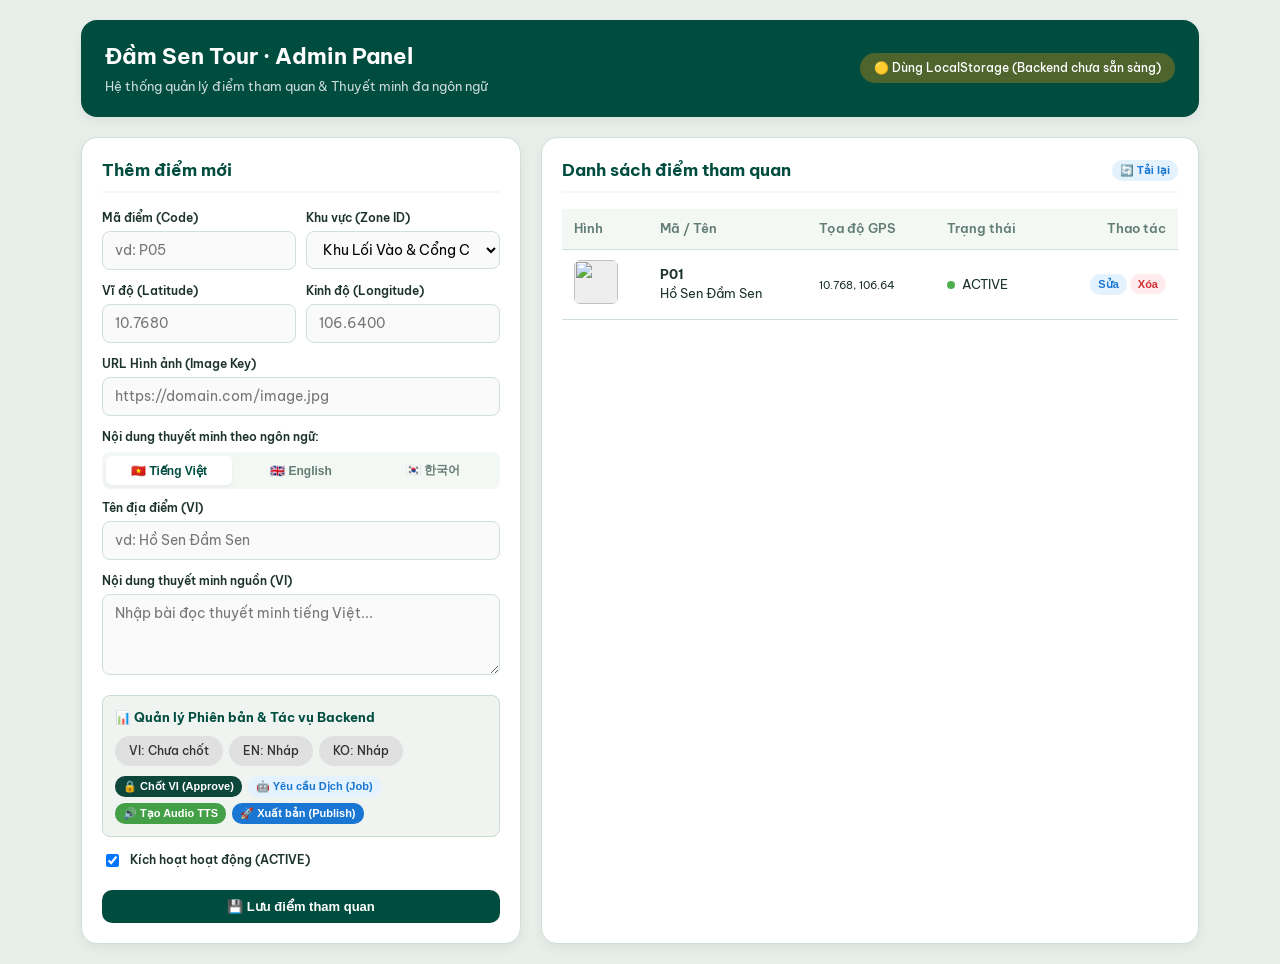
==== frontend/admin.html @ 99bd242d "Add files via upload" ====
<!doctype html>
<html lang="vi">
<head>
<meta charset="utf-8">
<meta name="viewport" content="width=device-width, initial-scale=1.0">
<title>Đầm Sen · Quản trị hệ thống Admin</title>
<link rel="preconnect" href="https://fonts.googleapis.com">
<link rel="stylesheet" href="https://fonts.googleapis.com/css2?family=Be+Vietnam+Pro:wght@400;500;600;700&display=swap">

<style>
:root {
  --green-dark: #004d40;
  --green-btn: #0D473B;
  --bg-light: #F4F8F5;
  --text-dark: #1C332B;
  --text-muted: #627D73;
  --white: #FFFFFF;
  --line: #D0E0D8;
  --red: #d32f2f;
  --amber: #f57c00;
  --radius-md: 10px;
  --radius-lg: 16px;
  --shadow-sm: 0 4px 12px rgba(0,0,0,0.06);
}

*{box-sizing:border-box}
body{margin:0;padding:0;background:#E8EFEB;font:400 14px/1.5 "Be Vietnam Pro", sans-serif;color:var(--text-dark)}

.admin-container {
  max-width: 1150px;
  margin: 20px auto;
  padding: 0 16px;
}

header {
  background: var(--green-dark);
  color: #fff;
  padding: 20px 24px;
  border-radius: var(--radius-lg);
  display: flex;
  justify-content: space-between;
  align-items: center;
  box-shadow: var(--shadow-sm);
  margin-bottom: 20px;
}

header h1 { margin: 0; font-size: 22px; font-weight: 700; }
header p { margin: 4px 0 0; font-size: 13px; opacity: 0.8; }

.status-badge {
  background: rgba(255,255,255,0.15);
  padding: 6px 14px;
  border-radius: 99px;
  font-size: 12px;
  font-weight: 500;
}

.layout-grid {
  display: grid;
  grid-template-columns: 440px 1fr;
  gap: 20px;
}

@media (max-width: 900px) {
  .layout-grid { grid-template-columns: 1fr; }
}

.card {
  background: var(--white);
  padding: 20px;
  border-radius: var(--radius-lg);
  border: 1px solid var(--line);
  box-shadow: var(--shadow-sm);
}

.card h2 {
  font-size: 17px;
  margin: 0 0 16px;
  color: var(--green-dark);
  border-bottom: 2px solid var(--bg-light);
  padding-bottom: 8px;
  display: flex;
  justify-content: space-between;
  align-items: center;
}

.form-group { margin-bottom: 12px; }
.form-group label { display: block; font-weight: 600; font-size: 12px; margin-bottom: 4px; color: var(--text-dark); }
.form-group input, .form-group select, .form-group textarea {
  width: 100%;
  padding: 8px 12px;
  border: 1.5px solid var(--line);
  border-radius: 8px;
  font: inherit;
  outline: none;
  background: #fafafa;
}
.form-group input:focus, .form-group textarea:focus, .form-group select:focus {
  border-color: var(--green-dark);
  background: #fff;
}
.form-row { display: flex; gap: 10px; }
.form-row .form-group { flex: 1; }

.lang-tabs {
  display: flex;
  gap: 6px;
  margin-bottom: 10px;
  background: var(--bg-light);
  padding: 4px;
  border-radius: 8px;
}
.lang-tab {
  flex: 1;
  border: none;
  background: transparent;
  padding: 6px;
  font-size: 12px;
  font-weight: 600;
  cursor: pointer;
  border-radius: 6px;
  color: var(--text-muted);
}
.lang-tab.active { background: var(--white); color: var(--green-dark); box-shadow: 0 2px 4px rgba(0,0,0,0.05); }

.tab-content { display: none; }
.tab-content.active { display: block; }

.btn {
  padding: 9px 16px;
  border-radius: var(--radius-md);
  border: none;
  font-weight: 600;
  font-size: 13px;
  cursor: pointer;
  transition: opacity 0.2s;
  display: inline-flex;
  align-items: center;
  justify-content: center;
  gap: 6px;
}
.btn:active { opacity: 0.85; }
.btn-primary { background: var(--green-dark); color: #fff; width: 100%; margin-top: 8px; }
.btn-cancel { background: #e0e0e0; color: #333; width: 100%; margin-top: 6px; }
.btn-sm { padding: 4px 8px; font-size: 11px; }
.btn-edit { background: #e3f2fd; color: #1976d2; }
.btn-delete { background: #ffebee; color: var(--red); }

/* TABLE STYLES */
.table-responsive { overflow-x: auto; }
table { width: 100%; border-collapse: collapse; text-align: left; }
th, td { padding: 10px 12px; border-bottom: 1px solid var(--line); font-size: 13px; }
th { background: var(--bg-light); color: var(--text-muted); font-weight: 600; }
tr:hover { background: #fdfdfd; }

.poi-thumb {
  width: 44px; height: 44px; border-radius: 6px; object-fit: cover; background: #eee;
}

.status-dot {
  display: inline-block; width: 8px; height: 8px; border-radius: 50%; margin-right: 4px;
}
.status-dot.active { background: #4caf50; }
.status-dot.inactive { background: #9e9e9e; }
</style>
</head>
<body>

<div class="admin-container">
  <header>
    <div>
      <h1>Đầm Sen Tour · Admin Panel</h1>
      <p>Hệ thống quản lý điểm tham quan & Thuyết minh đa ngôn ngữ</p>
    </div>
    <div class="status-badge" id="backendStatus">📡 Đang kết nối Server...</div>
  </header>

  <div class="layout-grid">
    <!-- FORM QUẢN LÝ ĐIỂM VÀ WORKFLOW NỘI DUNG -->
    <div class="card">
      <h2 id="formTitle">Thêm điểm mới</h2>
      <form id="poiForm" onsubmit="handleFormSubmit(event)">
        <input type="hidden" id="currentPoiDbId">

        <div class="form-row">
          <div class="form-group">
            <label>Mã điểm (Code)</label>
            <input type="text" id="poiCode" placeholder="vd: P05" required>
          </div>
          <div class="form-group">
            <label>Khu vực (Zone ID)</label>
            <select id="poiZone" required>
              <option value="1">Khu Lối Vào & Cổng Chào (Zone 1)</option>
              <option value="2">Khu Trò Chơi & Hồ Water Park (Zone 2)</option>
            </select>
          </div>
        </div>

        <div class="form-row">
          <div class="form-group">
            <label>Vĩ độ (Latitude)</label>
            <input type="number" step="any" id="poiLat" placeholder="10.7680" required>
          </div>
          <div class="form-group">
            <label>Kinh độ (Longitude)</label>
            <input type="number" step="any" id="poiLon" placeholder="106.6400" required>
          </div>
        </div>

        <div class="form-group">
          <label>URL Hình ảnh (Image Key)</label>
          <input type="text" id="poiImg" placeholder="https://domain.com/image.jpg">
        </div>

        <!-- TAB NGÔN NGỮ NỘI DUNG -->
        <label style="font-weight:600; font-size:12px; margin-bottom:6px; display:block;">Nội dung thuyết minh theo ngôn ngữ:</label>
        <div class="lang-tabs">
          <button type="button" class="lang-tab active" onclick="switchLangTab('vi')">🇻🇳 Tiếng Việt</button>
          <button type="button" class="lang-tab" onclick="switchLangTab('en')">🇬🇧 English</button>
          <button type="button" class="lang-tab" onclick="switchLangTab('ko')">🇰🇷 한국어</button>
        </div>

        <!-- TAB TIẾNG VIỆT -->
        <div id="tab-vi" class="tab-content active">
          <div class="form-group">
            <label>Tên địa điểm (VI)</label>
            <input type="text" id="title_vi" placeholder="vd: Hồ Sen Đầm Sen" required>
          </div>
          <div class="form-group">
            <label>Nội dung thuyết minh nguồn (VI)</label>
            <textarea id="desc_vi" rows="3" placeholder="Nhập bài đọc thuyết minh tiếng Việt..." required></textarea>
          </div>
        </div>

        <!-- TAB TIẾNG ANH -->
        <div id="tab-en" class="tab-content">
          <div class="form-group">
            <label>Title (EN)</label>
            <input type="text" id="title_en" placeholder="vd: Lotus Pond">
          </div>
          <div class="form-group">
            <label>Audio Text (EN)</label>
            <textarea id="desc_en" rows="3" placeholder="Enter English narration text..."></textarea>
          </div>
        </div>

        <!-- TAB TIẾNG HÀN -->
        <div id="tab-ko" class="tab-content">
          <div class="form-group">
            <label>Title (KO)</label>
            <input type="text" id="title_ko" placeholder="vd: 연꽃 연못">
          </div>
          <div class="form-group">
            <label>Audio Text (KO)</label>
            <textarea id="desc_ko" rows="3" placeholder="Enter Korean narration text..."></textarea>
          </div>
        </div>

        <!-- KHU VỰC THỰC THI WORKFLOW NGHIỆP VỤ -->
        <div style="margin: 14px 0; padding: 12px; background: #f0f4f1; border-radius: 8px; border: 1px solid #c8dcd0;">
          <h4 style="margin: 0 0 8px 0; font-size: 13px; color: #004d40;">📊 Quản lý Phiên bản & Tác vụ Backend</h4>
          
          <div style="display: flex; gap: 6px; margin-bottom: 10px; flex-wrap: wrap;">
            <span id="badgeStatusVI" class="status-badge" style="background:#e0e0e0; color:#333;">VI: Chưa chốt</span>
            <span id="badgeStatusEN" class="status-badge" style="background:#e0e0e0; color:#333;">EN: Nháp</span>
            <span id="badgeStatusKO" class="status-badge" style="background:#e0e0e0; color:#333;">KO: Nháp</span>
          </div>

          <div style="display: flex; flex-wrap: wrap; gap: 6px;">
            <button type="button" class="btn btn-sm" style="background:#0D473B; color:#fff;" onclick="apiApproveVietnamese()">🔒 Chốt VI (Approve)</button>
            <button type="button" class="btn btn-sm btn-edit" onclick="apiTriggerTranslation()">🤖 Yêu cầu Dịch (Job)</button>
            <button type="button" class="btn btn-sm" style="background:#43a047; color:#fff;" onclick="apiGenerateTts()">🔊 Tạo Audio TTS</button>
            <button type="button" class="btn btn-sm" style="background:#1976d2; color:#fff;" onclick="apiPublishContent()">🚀 Xuất bản (Publish)</button>
          </div>
        </div>

        <div class="form-group">
          <label style="display:flex; align-items:center; gap:8px; cursor:pointer;">
            <input type="checkbox" id="poiActive" checked style="width:auto; min-height:auto;">
            <span>Kích hoạt hoạt động (ACTIVE)</span>
          </label>
        </div>

        <button type="submit" class="btn btn-primary" id="btnSubmit">💾 Lưu điểm tham quan</button>
        <button type="button" class="btn btn-cancel" id="btnCancel" onclick="resetForm()" style="display:none;">Hủy sửa</button>
      </form>
    </div>

    <!-- DANH SÁCH BẢNG QUẢN TRỊ -->
    <div class="card">
      <h2>
        <span>Danh sách điểm tham quan</span>
        <button class="btn btn-edit btn-sm" onclick="loadPoisData()">🔄 Tải lại</button>
      </h2>

      <div class="table-responsive">
        <table>
          <thead>
            <tr>
              <th>Hình</th>
              <th>Mã / Tên</th>
              <th>Tọa độ GPS</th>
              <th>Trạng thái</th>
              <th style="text-align:right;">Thao tác</th>
            </tr>
          </thead>
          <tbody id="poiTableBody">
            <tr><td colspan="5" style="text-align:center;">Đang tải danh sách...</td></tr>
          </tbody>
        </table>
      </div>
    </div>
  </div>
</div>

<script>
const ADMIN_API_BASE = 'http://localhost:8080/api/v1/admin';
let adminPois = [];
let isBackendConnected = false;

// Dữ liệu mẫu dự phòng khi chưa bật Server Java
const DEFAULT_POIS = [
  { id: '1', code: 'P01', latitude: 10.7680, longitude: 106.6400, zoneId: 1, status: 'ACTIVE',
    imageStorageKey: 'https://encrypted-tbn0.gstatic.com/images?q=tbn:ANd9GcSfLo7LEgxj4KFLC71aiE82Le9UpS6brWkbS-CumiwJhQ&s=10',
    internalName: 'Hồ Sen Đầm Sen',
    t: { vi: 'Hồ Sen Đầm Sen', en: 'Lotus Pond', ko: '연꽃 연못' },
    c: { vi: 'Hồ Sen là biểu tượng thơ mộng...', en: 'The Lotus Pond...', ko: '연꽃 연못은...' }
  }
];

function switchLangTab(lang) {
  document.querySelectorAll('.lang-tab').forEach(b => b.classList.remove('active'));
  document.querySelectorAll('.tab-content').forEach(c => c.classList.remove('active'));
  
  event.target.classList.add('active');
  document.getElementById('tab-' + lang).classList.add('active');
}

// 1. TẢI DANH SÁCH (Hỗ trợ tự động fallback sang LocalStorage nếu lỗi Backend)
async function loadPoisData() {
  const statusEl = document.getElementById('backendStatus');
  try {
    const res = await fetch(`${ADMIN_API_BASE}/pois`, {
      method: 'GET',
      headers: { 'Content-Type': 'application/json' },
      credentials: 'include'
    });
    
    if (!res.ok) throw new Error('API Error');
    
    adminPois = await res.json();
    isBackendConnected = true;
    statusEl.textContent = '🟢 Đã kết nối Spring Boot Backend';
    statusEl.style.background = 'rgba(76, 175, 80, 0.3)';
  } catch (err) {
    isBackendConnected = false;
    statusEl.textContent = '🟡 Dùng LocalStorage (Backend chưa sẵn sàng)';
    statusEl.style.background = 'rgba(255, 152, 0, 0.3)';
    
    const local = localStorage.getItem('dam_sen_admin_pois');
    adminPois = local ? JSON.parse(local) : DEFAULT_POIS;
  }
  renderTable();
}

function renderTable() {
  const tbody = document.getElementById('poiTableBody');
  if (!adminPois.length) {
    tbody.innerHTML = '<tr><td colspan="5" style="text-align:center;">Chưa có điểm tham quan nào.</td></tr>';
    return;
  }

  tbody.innerHTML = adminPois.map(p => `
    <tr>
      <td><img src="${p.imageStorageKey || 'https://via.placeholder.com/44'}" class="poi-thumb"></td>
      <td>
        <b>${p.code || p.id}</b><br>
        <span>${p.internalName || p.title || 'Điểm tham quan'}</span>
      </td>
      <td><small>${p.latitude}, ${p.longitude}</small></td>
      <td>
        <span class="status-dot ${p.status === 'ACTIVE' ? 'active' : 'inactive'}"></span>
        ${p.status || 'ACTIVE'}
      </td>
      <td style="text-align:right;">
        <button class="btn btn-edit btn-sm" onclick="editPoi('${p.id || p.code}')">Sửa</button>
        <button class="btn btn-delete btn-sm" onclick="deletePoi('${p.id || p.code}')">Xóa</button>
      </td>
    </tr>
  `).join('');
}

// 2. LƯU HOẶC CẬP NHẬT ĐIỂM
async function handleFormSubmit(e) {
  e.preventDefault();

  const poiId = document.getElementById('currentPoiDbId').value;
  const lat = parseFloat(document.getElementById('poiLat').value);
  const lon = parseFloat(document.getElementById('poiLon').value);

  const payload = {
    code: document.getElementById('poiCode').value.trim(),
    zoneId: parseInt(document.getElementById('poiZone').value),
    internalName: document.getElementById('title_vi').value.trim(),
    latitude: lat,
    longitude: lon,
    status: document.getElementById('poiActive').checked ? 'ACTIVE' : 'INACTIVE',
    imageStorageKey: document.getElementById('poiImg').value.trim(),
    t: { vi: document.getElementById('title_vi').value, en: document.getElementById('title_en').value, ko: document.getElementById('title_ko').value },
    c: { vi: document.getElementById('desc_vi').value, en: document.getElementById('desc_en').value, ko: document.getElementById('desc_ko').value }
  };

  if (isBackendConnected) {
    try {
      const url = poiId ? `${ADMIN_API_BASE}/pois/${poiId}` : `${ADMIN_API_BASE}/pois`;
      await fetch(url, {
        method: poiId ? 'PUT' : 'POST',
        headers: { 'Content-Type': 'application/json' },
        credentials: 'include',
        body: JSON.stringify(payload)
      });
    } catch (err) {
      console.warn("Lỗi đồng bộ Backend, lưu tạm LocalStorage");
    }
  }

  // Cập nhật bộ nhớ cục bộ
  if (poiId) {
    const idx = adminPois.findIndex(p => p.id == poiId || p.code == poiId);
    if (idx >= 0) adminPois[idx] = { ...adminPois[idx], ...payload };
  } else {
    payload.id = 'P' + Date.now().toString().slice(-4);
    adminPois.push(payload);
  }
  
  localStorage.setItem('dam_sen_admin_pois', JSON.stringify(adminPois));
  alert("💾 Lưu thông tin thành công!");
  renderTable();
  resetForm();
}

async function deletePoi(id) {
  if (!confirm(`Bạn có chắc chắn muốn xóa điểm ${id} không?`)) return;

  if (isBackendConnected) {
    try { await fetch(`${ADMIN_API_BASE}/pois/${id}`, { method: 'DELETE', credentials: 'include' }); } catch (e) {}
  }

  adminPois = adminPois.filter(p => p.id != id && p.code != id);
  localStorage.setItem('dam_sen_admin_pois', JSON.stringify(adminPois));
  renderTable();
}

function editPoi(id) {
  const p = adminPois.find(item => item.id == id || item.code == id);
  if (!p) return;

  document.getElementById('currentPoiDbId').value = p.id || '';
  document.getElementById('poiCode').value = p.code || '';
  document.getElementById('poiCode').readOnly = true;
  document.getElementById('poiZone').value = p.zoneId || 1;
  document.getElementById('poiLat').value = p.latitude || '';
  document.getElementById('poiLon').value = p.longitude || '';
  document.getElementById('poiImg').value = p.imageStorageKey || '';
  document.getElementById('poiActive').checked = p.status === 'ACTIVE';

  document.getElementById('title_vi').value = p.t?.vi || p.internalName || '';
  document.getElementById('desc_vi').value = p.c?.vi || '';
  document.getElementById('title_en').value = p.t?.en || '';
  document.getElementById('desc_en').value = p.c?.en || '';
  document.getElementById('title_ko').value = p.t?.ko || '';
  document.getElementById('desc_ko').value = p.c?.ko || '';

  document.getElementById('formTitle').textContent = 'Chỉnh sửa điểm: ' + (p.code || p.id);
  document.getElementById('btnSubmit').textContent = '🔄 Cập nhật thay đổi';
  document.getElementById('btnCancel').style.display = 'block';
}

function resetForm() {
  document.getElementById('poiForm').reset();
  document.getElementById('currentPoiDbId').value = '';
  document.getElementById('poiCode').readOnly = false;
  document.getElementById('formTitle').textContent = 'Thêm điểm mới';
  document.getElementById('btnSubmit').textContent = '💾 Lưu điểm tham quan';
  document.getElementById('btnCancel').style.display = 'none';
}

// Các hàm Workflow giả lập / Gọi API thực tế
async function apiApproveVietnamese() { alert("🔒 Đã chốt bản tiếng Việt thành công!"); }
async function apiTriggerTranslation() { alert("🤖 Đã gửi Job dịch tự động bất đồng bộ sang EN/KO thành công!"); }
async function apiGenerateTts() { alert("🔊 Đã khởi tạo tác vụ tổng hợp giọng nói TTS thành công!"); }
async function apiPublishContent() { alert("🚀 Xuất bản nội dung thành công!"); }

loadPoisData();
</script>

</body>
</html>
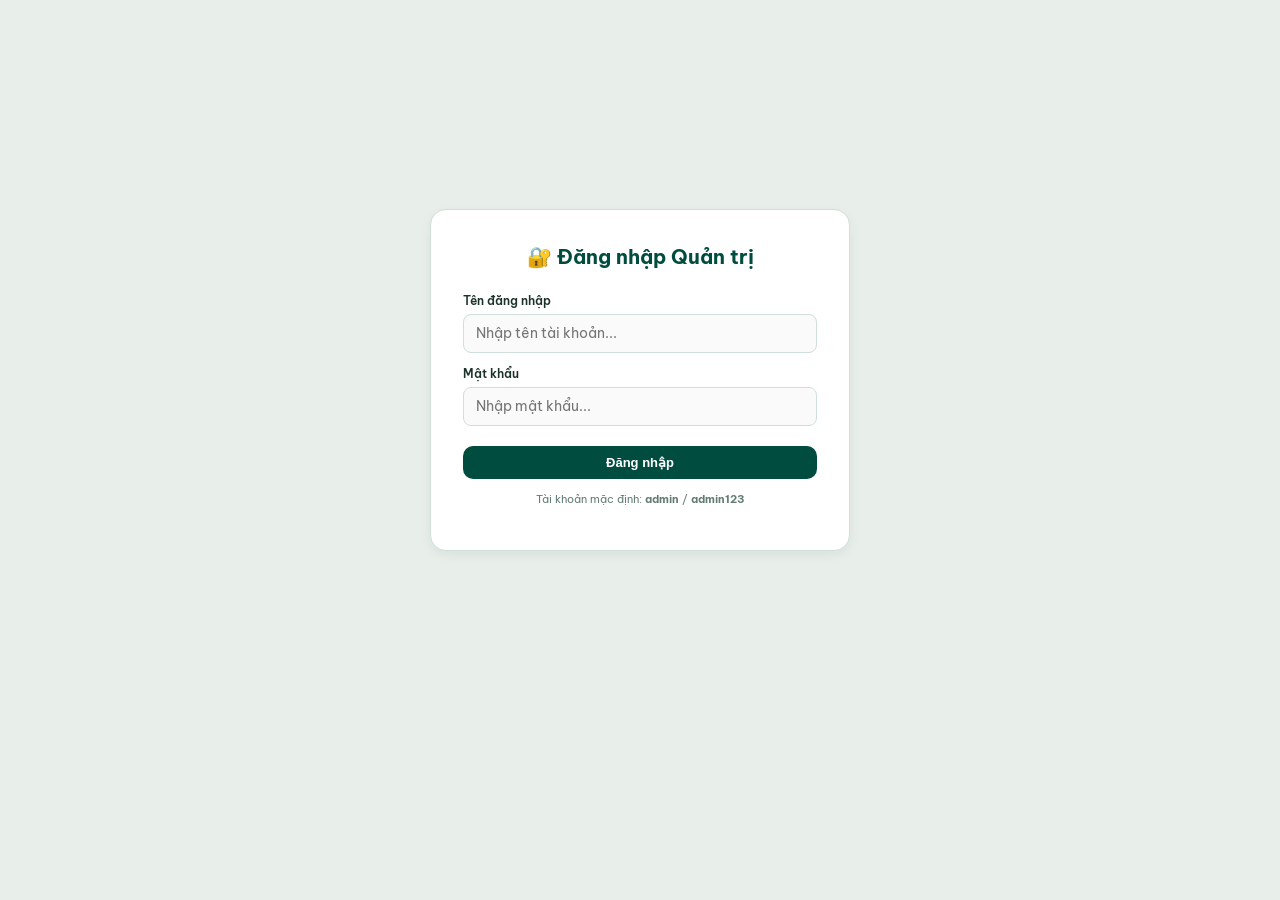
==== commit 3fa155f0: "Add files via upload" ====
--- a/frontend/admin.html
+++ b/frontend/admin.html
@@ -3,7 +3,7 @@
 <head>
 <meta charset="utf-8">
 <meta name="viewport" content="width=device-width, initial-scale=1.0">
-<title>Đầm Sen · Quản trị hệ thống Admin</title>
+<title>Đầm Sen · Quản trị hệ thống</title>
 <link rel="preconnect" href="https://fonts.googleapis.com">
 <link rel="stylesheet" href="https://fonts.googleapis.com/css2?family=Be+Vietnam+Pro:wght@400;500;600;700&display=swap">
 
@@ -27,7 +27,7 @@
 body{margin:0;padding:0;background:#E8EFEB;font:400 14px/1.5 "Be Vietnam Pro", sans-serif;color:var(--text-dark)}
 
 .admin-container {
-  max-width: 1150px;
+  max-width: 1200px;
   margin: 20px auto;
   padding: 0 16px;
 }
@@ -55,9 +55,79 @@
   font-weight: 500;
 }
 
+/* GIAO DIỆN ĐĂNG NHẬP */
+#loginScreen {
+  display: flex;
+  align-items: center;
+  justify-content: center;
+  min-height: 80vh;
+}
+.login-card {
+  background: var(--white);
+  padding: 32px;
+  border-radius: var(--radius-lg);
+  border: 1px solid var(--line);
+  box-shadow: var(--shadow-sm);
+  width: 100%;
+  max-width: 420px;
+}
+.login-card h2 {
+  color: var(--green-dark);
+  margin-top: 0;
+  font-size: 20px;
+  text-align: center;
+  margin-bottom: 20px;
+}
+.login-error {
+  background: #ffebee;
+  color: var(--red);
+  padding: 10px;
+  border-radius: 8px;
+  font-size: 12px;
+  margin-bottom: 12px;
+  display: none;
+}
+
+/* THANH ĐIỀU HƯỚNG CHÍNH */
+.nav-tabs {
+  display: flex;
+  gap: 10px;
+  margin-bottom: 20px;
+  background: var(--white);
+  padding: 6px;
+  border-radius: var(--radius-md);
+  box-shadow: var(--shadow-sm);
+  border: 1px solid var(--line);
+}
+
+.nav-tab-btn {
+  flex: 1;
+  padding: 10px 16px;
+  border: none;
+  background: transparent;
+  font-weight: 600;
+  font-size: 14px;
+  color: var(--text-muted);
+  cursor: pointer;
+  border-radius: 8px;
+  transition: all 0.2s;
+  display: flex;
+  align-items: center;
+  justify-content: center;
+  gap: 8px;
+}
+
+.nav-tab-btn.active {
+  background: var(--green-dark);
+  color: #fff;
+}
+
+.section-content { display: none; }
+.section-content.active { display: block; }
+
 .layout-grid {
   display: grid;
-  grid-template-columns: 440px 1fr;
+  grid-template-columns: 460px 1fr;
   gap: 20px;
 }
 
@@ -71,6 +141,7 @@
   border-radius: var(--radius-lg);
   border: 1px solid var(--line);
   box-shadow: var(--shadow-sm);
+  margin-bottom: 20px;
 }
 
 .card h2 {
@@ -145,8 +216,10 @@
 .btn-sm { padding: 4px 8px; font-size: 11px; }
 .btn-edit { background: #e3f2fd; color: #1976d2; }
 .btn-delete { background: #ffebee; color: var(--red); }
-
-/* TABLE STYLES */
+.btn-export { background: #e8f5e9; color: #2e7d32; border: 1px solid #c8e6c9; }
+.btn-logout { background: rgba(255,255,255,0.2); color: #fff; padding: 6px 12px; border-radius: 6px; font-size: 12px; }
+
+/* BẢNG DỮ LIỆU */
 .table-responsive { overflow-x: auto; }
 table { width: 100%; border-collapse: collapse; text-align: left; }
 th, td { padding: 10px 12px; border-bottom: 1px solid var(--line); font-size: 13px; }
@@ -162,171 +235,451 @@
 }
 .status-dot.active { background: #4caf50; }
 .status-dot.inactive { background: #9e9e9e; }
+
+/* KHU VỰC THỐNG KÊ */
+.stats-grid {
+  display: grid;
+  grid-template-columns: repeat(auto-fit, minmax(200px, 1fr));
+  gap: 16px;
+  margin-bottom: 20px;
+}
+.stat-card {
+  background: var(--bg-light);
+  padding: 16px;
+  border-radius: var(--radius-md);
+  border: 1px solid var(--line);
+}
+.stat-card .num { font-size: 24px; font-weight: 700; color: var(--green-dark); }
+.stat-card .label { font-size: 12px; color: var(--text-muted); font-weight: 600; }
+
+.audio-preview {
+  margin-top: 6px;
+  width: 100%;
+}
 </style>
 </head>
 <body>
 
-<div class="admin-container">
+<!-- GIAO DIỆN ĐĂNG NHẬP HỆ THỐNG -->
+<div id="loginScreen" class="admin-container">
+  <div class="login-card">
+    <h2>🔐 Đăng nhập Quản trị</h2>
+    <div id="loginErrorMsg" class="login-error"></div>
+    <form onsubmit="handleLogin(event)">
+      <div class="form-group">
+        <label>Tên đăng nhập</label>
+        <input type="text" id="loginUser" placeholder="Nhập tên tài khoản..." required>
+      </div>
+      <div class="form-group">
+        <label>Mật khẩu</label>
+        <input type="password" id="loginPass" placeholder="Nhập mật khẩu..." required>
+      </div>
+      <button type="submit" class="btn btn-primary">Đăng nhập</button>
+      <p style="text-align:center; font-size:11px; color:var(--text-muted); margin-top:12px;">
+        Tài khoản mặc định: <b>admin</b> / <b>admin123</b>
+      </p>
+    </form>
+  </div>
+</div>
+
+<!-- GIAO DIỆN QUẢN TRỊ CHÍNH -->
+<div id="adminMainApp" style="display:none;" class="admin-container">
   <header>
     <div>
-      <h1>Đầm Sen Tour · Admin Panel</h1>
-      <p>Hệ thống quản lý điểm tham quan & Thuyết minh đa ngôn ngữ</p>
+      <h1>Đầm Sen Tour · Quản trị hệ thống</h1>
+      <p>Hệ thống quản lý điểm tham quan và thuyết minh đa ngôn ngữ</p>
     </div>
-    <div class="status-badge" id="backendStatus">📡 Đang kết nối Server...</div>
+    <div style="display:flex; align-items:center; gap:12px;">
+      <div class="status-badge" id="backendStatus">📡 Đang kết nối máy chủ...</div>
+      <button class="btn btn-logout" onclick="handleLogout()">🚪 Đăng xuất</button>
+    </div>
   </header>
 
-  <div class="layout-grid">
-    <!-- FORM QUẢN LÝ ĐIỂM VÀ WORKFLOW NỘI DUNG -->
+  <!-- THANH CHUYỂN TRANG QUẢN LÝ -->
+  <div class="nav-tabs">
+    <button class="nav-tab-btn active" onclick="switchNavSection('section-pois')">📍 Quản lý Điểm & Nội dung</button>
+    <button class="nav-tab-btn" onclick="switchNavSection('section-stats')">📊 Thống kê truy cập</button>
+    <button class="nav-tab-btn" onclick="switchNavSection('section-logs')">📜 Lịch sử truy cập & Xuất CSV</button>
+  </div>
+
+  <!-- PHẦN 1: QUẢN LÝ ĐIỂM THAM QUAN & THUYẾT MINH -->
+  <div id="section-pois" class="section-content active">
+    <div class="layout-grid">
+      <!-- FORM THÊM / SỬA ĐIỂM -->
+      <div class="card">
+        <h2 id="formTitle">Thêm điểm tham quan mới</h2>
+        <form id="poiForm" onsubmit="handleFormSubmit(event)">
+          <input type="hidden" id="currentPoiDbId">
+
+          <div class="form-row">
+            <div class="form-group">
+              <label>Mã điểm (Code)</label>
+              <input type="text" id="poiCode" placeholder="Ví dụ: P05" required>
+            </div>
+            <div class="form-group">
+              <label>Khu vực</label>
+              <select id="poiZone" required>
+                <option value="1">Khu Lối Vào & Cổng Chào (Khu 1)</option>
+                <option value="2">Khu Trò Chơi & Hồ Water Park (Khu 2)</option>
+              </select>
+            </div>
+          </div>
+
+          <div class="form-row">
+            <div class="form-group">
+              <label>Vĩ độ (Latitude)</label>
+              <input type="number" step="any" min="0" id="poiLat" placeholder="10.7680" required>
+            </div>
+            <div class="form-group">
+              <label>Kinh độ (Longitude)</label>
+              <input type="number" step="any" min="0" id="poiLon" placeholder="106.6400" required>
+            </div>
+          </div>
+
+          <!-- BỔ SUNG Ô NHẬP BÁN KÍNH VỚI RÀNG BUỘC KHÔNG SỐ ÂM (MIN="0") -->
+          <div class="form-group">
+            <label>Bán kính kích hoạt (Radius - mét)</label>
+            <input type="number" step="any" min="0" id="poiRadius" placeholder="Ví dụ: 20" value="20" required>
+          </div>
+
+          <div class="form-group">
+            <label>Đường dẫn hình ảnh (URL)</label>
+            <input type="text" id="poiImg" placeholder="https://domain.com/image.jpg">
+          </div>
+
+          <!-- CÁC TAB NGÔN NGỮ THUYẾT MINH -->
+          <label style="font-weight:600; font-size:12px; margin-bottom:6px; display:block;">Nội dung và bản ghi âm theo ngôn ngữ:</label>
+          <div class="lang-tabs">
+            <button type="button" class="lang-tab active" onclick="switchLangTab('vi')">🇻🇳 Tiếng Việt</button>
+            <button type="button" class="lang-tab" onclick="switchLangTab('en')">🇬🇧 English</button>
+            <button type="button" class="lang-tab" onclick="switchLangTab('ko')">🇰🇷 한국어</button>
+          </div>
+
+          <!-- TAB TIẾNG VIỆT -->
+          <div id="tab-vi" class="tab-content active">
+            <div class="form-group">
+              <label>Tên địa điểm (Tiếng Việt)</label>
+              <input type="text" id="title_vi" placeholder="Ví dụ: Hồ Sen Đầm Sen" required>
+            </div>
+            <div class="form-group">
+              <label>Nội dung thuyết minh (Tiếng Việt)</label>
+              <textarea id="desc_vi" rows="3" placeholder="Nhập bài đọc thuyết minh tiếng Việt..." required></textarea>
+            </div>
+            <div class="form-group">
+              <label>Đường dẫn âm thanh Audio (.mp3)</label>
+              <input type="text" id="audio_vi" placeholder="https://domain.com/audio_vi.mp3" oninput="updateAudioPreview('audio_vi', 'audio_preview_vi')">
+              <audio id="audio_preview_vi" class="audio-preview" controls style="display:none;"></audio>
+            </div>
+          </div>
+
+          <!-- TAB TIẾNG ANH -->
+          <div id="tab-en" class="tab-content">
+            <div class="form-group">
+              <label>Tên địa điểm (Tiếng Anh)</label>
+              <input type="text" id="title_en" placeholder="Ví dụ: Lotus Pond">
+            </div>
+            <div class="form-group">
+              <label>Nội dung thuyết minh (Tiếng Anh)</label>
+              <textarea id="desc_en" rows="3" placeholder="Nhập bài đọc thuyết minh tiếng Anh..."></textarea>
+            </div>
+            <div class="form-group">
+              <label>Đường dẫn âm thanh Audio (Tiếng Anh)</label>
+              <input type="text" id="audio_en" placeholder="https://domain.com/audio_en.mp3" oninput="updateAudioPreview('audio_en', 'audio_preview_en')">
+              <audio id="audio_preview_en" class="audio-preview" controls style="display:none;"></audio>
+            </div>
+          </div>
+
+          <!-- TAB TIẾNG HÀN -->
+          <div id="tab-ko" class="tab-content">
+            <div class="form-group">
+              <label>Tên địa điểm (Tiếng Hàn)</label>
+              <input type="text" id="title_ko" placeholder="Ví dụ: 연꽃 연못">
+            </div>
+            <div class="form-group">
+              <label>Nội dung thuyết minh (Tiếng Hàn)</label>
+              <textarea id="desc_ko" rows="3" placeholder="Nhập bài đọc thuyết minh tiếng Hàn..."></textarea>
+            </div>
+            <div class="form-group">
+              <label>Đường dẫn âm thanh Audio (Tiếng Hàn)</label>
+              <input type="text" id="audio_ko" placeholder="https://domain.com/audio_ko.mp3" oninput="updateAudioPreview('audio_ko', 'audio_preview_ko')">
+              <audio id="audio_preview_ko" class="audio-preview" controls style="display:none;"></audio>
+            </div>
+          </div>
+
+          <!-- KHU VỰC QUẢN LÝ PHIÊN BẢN VÀ CÔNG BỐ NỘI DUNG -->
+          <div style="margin: 14px 0; padding: 12px; background: #f0f4f1; border-radius: 8px; border: 1px solid #c8dcd0;">
+            <h4 style="margin: 0 0 8px 0; font-size: 13px; color: #004d40;">📊 Quản lý phiên bản & công bố nội dung</h4>
+            
+            <div style="display: flex; gap: 6px; margin-bottom: 10px; flex-wrap: wrap;">
+              <span id="badgeStatusVI" class="status-badge" style="background:#e0e0e0; color:#333;">VI: Chưa chốt</span>
+              <span id="badgeStatusEN" class="status-badge" style="background:#e0e0e0; color:#333;">EN: Bản nháp</span>
+              <span id="badgeStatusKO" class="status-badge" style="background:#e0e0e0; color:#333;">KO: Bản nháp</span>
+            </div>
+
+            <div style="display: flex; flex-wrap: wrap; gap: 6px;">
+              <button type="button" class="btn btn-sm" style="background:#0D473B; color:#fff;" onclick="apiApproveVietnamese()">🔒 Chốt bản Tiếng Việt</button>
+              <button type="button" class="btn btn-sm btn-edit" onclick="apiTriggerTranslation()">🤖 Yêu cầu dịch tự động</button>
+              <button type="button" class="btn btn-sm" style="background:#43a047; color:#fff;" onclick="apiGenerateTts()">🔊 Tạo Audio TTS</button>
+              <button type="button" class="btn btn-sm" style="background:#1976d2; color:#fff;" onclick="apiPublishContent()">🚀 Công bố nội dung</button>
+            </div>
+          </div>
+
+          <div class="form-group">
+            <label style="display:flex; align-items:center; gap:8px; cursor:pointer;">
+              <input type="checkbox" id="poiActive" checked style="width:auto; min-height:auto;">
+              <span>Kích hoạt hoạt động điểm tham quan</span>
+            </label>
+          </div>
+
+          <button type="submit" class="btn btn-primary" id="btnSubmit">💾 Lưu điểm & bài thuyết minh</button>
+          <button type="button" class="btn btn-cancel" id="btnCancel" onclick="resetForm()" style="display:none;">Hủy chỉnh sửa</button>
+        </form>
+      </div>
+
+      <!-- DANH SÁCH ĐIỂM THAM QUAN -->
+      <div class="card">
+        <h2>
+          <span>Danh sách điểm tham quan</span>
+          <button class="btn btn-edit btn-sm" onclick="loadPoisData()">🔄 Tải lại</button>
+        </h2>
+
+        <div class="table-responsive">
+          <table>
+            <thead>
+              <tr>
+                <th>Hình ảnh</th>
+                <th>Mã / Tên</th>
+                <th>Tọa độ & Bán kính</th>
+                <th>Trạng thái</th>
+                <th style="text-align:right;">Thao tác</th>
+              </tr>
+            </thead>
+            <tbody id="poiTableBody">
+              <tr><td colspan="5" style="text-align:center;">Đang tải danh sách...</td></tr>
+            </tbody>
+          </table>
+        </div>
+      </div>
+    </div>
+  </div>
+
+  <!-- PHẦN 2: THỐNG KÊ TRUY CẬP -->
+  <div id="section-stats" class="section-content">
     <div class="card">
-      <h2 id="formTitle">Thêm điểm mới</h2>
-      <form id="poiForm" onsubmit="handleFormSubmit(event)">
-        <input type="hidden" id="currentPoiDbId">
-
+      <h2>
+        <span>📊 Thống kê truy cập theo tháng</span>
+        <div style="display:flex; gap:8px; align-items:center;">
+          <label style="font-size:12px; margin:0;">Chọn tháng:</label>
+          <input type="month" id="statsMonth" value="2026-10" onchange="loadStatsData()" style="padding:4px 8px; border-radius:6px; border:1px solid var(--line);">
+        </div>
+      </h2>
+
+      <div class="stats-grid">
+        <div class="stat-card">
+          <div class="num" id="statTotalAccess">1,248</div>
+          <div class="label">Tổng lượt truy cập</div>
+        </div>
+        <div class="stat-card">
+          <div class="num" id="statTotalSessions">850</div>
+          <div class="label">Số phiên truy cập duy nhất</div>
+        </div>
+        <div class="stat-card">
+          <div class="num" id="statPeakTime">10:00 - 11:00</div>
+          <div class="label">Khung giờ cao điểm</div>
+        </div>
+        <div class="stat-card">
+          <div class="num" id="statTopPoi">Hồ Sen Đầm Sen</div>
+          <div class="label">Điểm tham quan nghe nhiều nhất</div>
+        </div>
+      </div>
+
+      <div class="layout-grid" style="grid-template-columns: 1fr 1fr;">
+        <div>
+          <h3 style="font-size:14px; color:var(--green-dark);">🌐 Tỷ lệ ngôn ngữ sử dụng</h3>
+          <table>
+            <thead>
+              <tr><th>Ngôn ngữ</th><th>Lượt nghe</th><th>Tỷ lệ</th></tr>
+            </thead>
+            <tbody>
+              <tr><td>🇻🇳 Tiếng Việt (VI)</td><td>820</td><td>65.7%</td></tr>
+              <tr><td>🇬🇧 English (EN)</td><td>310</td><td>24.8%</td></tr>
+              <tr><td>🇰🇷 한국어 (KO)</td><td>118</td><td>9.5%</td></tr>
+            </tbody>
+          </table>
+        </div>
+        <div>
+          <h3 style="font-size:14px; color:var(--green-dark);">📱 Thiết bị truy cập</h3>
+          <table>
+            <thead>
+              <tr><th>Hệ điều hành / Trình duyệt</th><th>Số lượt</th><th>Tỷ lệ</th></tr>
+            </thead>
+            <tbody>
+              <tr><td>iOS / Safari</td><td>650</td><td>52.1%</td></tr>
+              <tr><td>Android / Chrome</td><td>510</td><td>40.9%</td></tr>
+              <tr><td>Khác</td><td>88</td><td>7.0%</td></tr>
+            </tbody>
+          </table>
+        </div>
+      </div>
+    </div>
+  </div>
+
+  <!-- PHẦN 3: LỊCH SỬ TRUY CẬP VÀ XUẤT CSV -->
+  <div id="section-logs" class="section-content">
+    <div class="card">
+      <h2>
+        <span>📜 Lịch sử truy cập và thuyết minh</span>
+        <button class="btn btn-export btn-sm" onclick="exportHistoryCSV()">📥 Xuất tệp CSV</button>
+      </h2>
+
+      <!-- BỘ LỌC LỊCH SỬ -->
+      <div style="background:var(--bg-light); padding:12px; border-radius:8px; margin-bottom:16px;">
         <div class="form-row">
           <div class="form-group">
-            <label>Mã điểm (Code)</label>
-            <input type="text" id="poiCode" placeholder="vd: P05" required>
+            <label>Từ thời điểm</label>
+            <input type="datetime-local" id="filterFromDate">
           </div>
           <div class="form-group">
-            <label>Khu vực (Zone ID)</label>
-            <select id="poiZone" required>
-              <option value="1">Khu Lối Vào & Cổng Chào (Zone 1)</option>
-              <option value="2">Khu Trò Chơi & Hồ Water Park (Zone 2)</option>
+            <label>Đến thời điểm</label>
+            <input type="datetime-local" id="filterToDate">
+          </div>
+          <div class="form-group">
+            <label>Ngôn ngữ</label>
+            <select id="filterLang">
+              <option value="">Tất cả ngôn ngữ</option>
+              <option value="vi">Tiếng Việt (VI)</option>
+              <option value="en">English (EN)</option>
+              <option value="ko">한국어 (KO)</option>
             </select>
           </div>
+          <div class="form-group">
+            <label>Địa điểm</label>
+            <select id="filterPoi">
+              <option value="">Tất cả các điểm</option>
+              <option value="P01">P01 - Hồ Sen Đầm Sen</option>
+              <option value="P02">P02 - Cổng Chào Square</option>
+            </select>
+          </div>
+          <div class="form-group" style="display:flex; align-items:flex-end;">
+            <button class="btn btn-primary" style="margin:0; height:38px;" onclick="applyLogFilter()">🔍 Lọc lịch sử</button>
+          </div>
         </div>
-
-        <div class="form-row">
-          <div class="form-group">
-            <label>Vĩ độ (Latitude)</label>
-            <input type="number" step="any" id="poiLat" placeholder="10.7680" required>
-          </div>
-          <div class="form-group">
-            <label>Kinh độ (Longitude)</label>
-            <input type="number" step="any" id="poiLon" placeholder="106.6400" required>
-          </div>
-        </div>
-
-        <div class="form-group">
-          <label>URL Hình ảnh (Image Key)</label>
-          <input type="text" id="poiImg" placeholder="https://domain.com/image.jpg">
-        </div>
-
-        <!-- TAB NGÔN NGỮ NỘI DUNG -->
-        <label style="font-weight:600; font-size:12px; margin-bottom:6px; display:block;">Nội dung thuyết minh theo ngôn ngữ:</label>
-        <div class="lang-tabs">
-          <button type="button" class="lang-tab active" onclick="switchLangTab('vi')">🇻🇳 Tiếng Việt</button>
-          <button type="button" class="lang-tab" onclick="switchLangTab('en')">🇬🇧 English</button>
-          <button type="button" class="lang-tab" onclick="switchLangTab('ko')">🇰🇷 한국어</button>
-        </div>
-
-        <!-- TAB TIẾNG VIỆT -->
-        <div id="tab-vi" class="tab-content active">
-          <div class="form-group">
-            <label>Tên địa điểm (VI)</label>
-            <input type="text" id="title_vi" placeholder="vd: Hồ Sen Đầm Sen" required>
-          </div>
-          <div class="form-group">
-            <label>Nội dung thuyết minh nguồn (VI)</label>
-            <textarea id="desc_vi" rows="3" placeholder="Nhập bài đọc thuyết minh tiếng Việt..." required></textarea>
-          </div>
-        </div>
-
-        <!-- TAB TIẾNG ANH -->
-        <div id="tab-en" class="tab-content">
-          <div class="form-group">
-            <label>Title (EN)</label>
-            <input type="text" id="title_en" placeholder="vd: Lotus Pond">
-          </div>
-          <div class="form-group">
-            <label>Audio Text (EN)</label>
-            <textarea id="desc_en" rows="3" placeholder="Enter English narration text..."></textarea>
-          </div>
-        </div>
-
-        <!-- TAB TIẾNG HÀN -->
-        <div id="tab-ko" class="tab-content">
-          <div class="form-group">
-            <label>Title (KO)</label>
-            <input type="text" id="title_ko" placeholder="vd: 연꽃 연못">
-          </div>
-          <div class="form-group">
-            <label>Audio Text (KO)</label>
-            <textarea id="desc_ko" rows="3" placeholder="Enter Korean narration text..."></textarea>
-          </div>
-        </div>
-
-        <!-- KHU VỰC THỰC THI WORKFLOW NGHIỆP VỤ -->
-        <div style="margin: 14px 0; padding: 12px; background: #f0f4f1; border-radius: 8px; border: 1px solid #c8dcd0;">
-          <h4 style="margin: 0 0 8px 0; font-size: 13px; color: #004d40;">📊 Quản lý Phiên bản & Tác vụ Backend</h4>
-          
-          <div style="display: flex; gap: 6px; margin-bottom: 10px; flex-wrap: wrap;">
-            <span id="badgeStatusVI" class="status-badge" style="background:#e0e0e0; color:#333;">VI: Chưa chốt</span>
-            <span id="badgeStatusEN" class="status-badge" style="background:#e0e0e0; color:#333;">EN: Nháp</span>
-            <span id="badgeStatusKO" class="status-badge" style="background:#e0e0e0; color:#333;">KO: Nháp</span>
-          </div>
-
-          <div style="display: flex; flex-wrap: wrap; gap: 6px;">
-            <button type="button" class="btn btn-sm" style="background:#0D473B; color:#fff;" onclick="apiApproveVietnamese()">🔒 Chốt VI (Approve)</button>
-            <button type="button" class="btn btn-sm btn-edit" onclick="apiTriggerTranslation()">🤖 Yêu cầu Dịch (Job)</button>
-            <button type="button" class="btn btn-sm" style="background:#43a047; color:#fff;" onclick="apiGenerateTts()">🔊 Tạo Audio TTS</button>
-            <button type="button" class="btn btn-sm" style="background:#1976d2; color:#fff;" onclick="apiPublishContent()">🚀 Xuất bản (Publish)</button>
-          </div>
-        </div>
-
-        <div class="form-group">
-          <label style="display:flex; align-items:center; gap:8px; cursor:pointer;">
-            <input type="checkbox" id="poiActive" checked style="width:auto; min-height:auto;">
-            <span>Kích hoạt hoạt động (ACTIVE)</span>
-          </label>
-        </div>
-
-        <button type="submit" class="btn btn-primary" id="btnSubmit">💾 Lưu điểm tham quan</button>
-        <button type="button" class="btn btn-cancel" id="btnCancel" onclick="resetForm()" style="display:none;">Hủy sửa</button>
-      </form>
-    </div>
-
-    <!-- DANH SÁCH BẢNG QUẢN TRỊ -->
-    <div class="card">
-      <h2>
-        <span>Danh sách điểm tham quan</span>
-        <button class="btn btn-edit btn-sm" onclick="loadPoisData()">🔄 Tải lại</button>
-      </h2>
-
+      </div>
+
+      <!-- BẢNG HIỂN THỊ LỊCH SỬ -->
       <div class="table-responsive">
         <table>
           <thead>
             <tr>
-              <th>Hình</th>
-              <th>Mã / Tên</th>
-              <th>Tọa độ GPS</th>
-              <th>Trạng thái</th>
-              <th style="text-align:right;">Thao tác</th>
+              <th>Mã phiên (Session)</th>
+              <th>Thời gian</th>
+              <th>Điểm tham quan</th>
+              <th>Ngôn ngữ</th>
+              <th>Thiết bị / Trình duyệt</th>
             </tr>
           </thead>
-          <tbody id="poiTableBody">
-            <tr><td colspan="5" style="text-align:center;">Đang tải danh sách...</td></tr>
+          <tbody id="accessLogTableBody">
+            <tr>
+              <td><code>SESS_8921a</code></td>
+              <td>2026-10-30 09:15:22</td>
+              <td><b>P01</b> - Hồ Sen Đầm Sen</td>
+              <td>🇻🇳 VI</td>
+              <td>iPhone / Mobile Safari</td>
+            </tr>
+            <tr>
+              <td><code>SESS_7731b</code></td>
+              <td>2026-10-30 09:18:04</td>
+              <td><b>P01</b> - Hồ Sen Đầm Sen</td>
+              <td>🇬🇧 EN</td>
+              <td>Android / Chrome Mobile</td>
+            </tr>
           </tbody>
         </table>
       </div>
     </div>
   </div>
+
 </div>
 
 <script>
 const ADMIN_API_BASE = 'http://localhost:8080/api/v1/admin';
 let adminPois = [];
 let isBackendConnected = false;
-
-// Dữ liệu mẫu dự phòng khi chưa bật Server Java
+let failedLoginAttempts = 0;
+
+// KIỂM TRA TRẠNG THÁI ĐĂNG NHẬP KHI TẢI TRANG
+window.addEventListener('DOMContentLoaded', () => {
+  const sessionToken = sessionStorage.getItem('damsen_admin_session');
+  if (sessionToken === 'active') {
+    showAdminDashboard();
+  }
+});
+
+// XỬ LÝ ĐĂNG NHẬP
+function handleLogin(e) {
+  e.preventDefault();
+  const user = document.getElementById('loginUser').value.trim();
+  const pass = document.getElementById('loginPass').value.trim();
+  const errEl = document.getElementById('loginErrorMsg');
+
+  if (failedLoginAttempts >= 5) {
+    errEl.textContent = "❌ Tài khoản tạm thời bị khóa do nhập sai quá 5 lần. Vui lòng thử lại sau!";
+    errEl.style.display = 'block';
+    return;
+  }
+
+  if (user === 'admin' && pass === 'admin123') {
+    failedLoginAttempts = 0;
+    sessionStorage.setItem('damsen_admin_session', 'active');
+    showAdminDashboard();
+  } else {
+    failedLoginAttempts++;
+    errEl.textContent = `❌ Sai tên đăng nhập hoặc mật khẩu. Số lần thử sai: ${failedLoginAttempts}/5`;
+    errEl.style.display = 'block';
+  }
+}
+
+// XỬ LÝ ĐĂNG XUẤT
+function handleLogout() {
+  if (confirm("Bạn có chắc chắn muốn đăng xuất khỏi hệ thống quản trị không?")) {
+    sessionStorage.removeItem('damsen_admin_session');
+    document.getElementById('adminMainApp').style.display = 'none';
+    document.getElementById('loginScreen').style.display = 'flex';
+    document.getElementById('loginPass').value = '';
+  }
+}
+
+function showAdminDashboard() {
+  document.getElementById('loginScreen').style.display = 'none';
+  document.getElementById('adminMainApp').style.display = 'block';
+  loadPoisData();
+}
+
+// DỮ LIỆU MẪU DỰ PHÒNG KHI CHƯA KẾT NỐI MÁY CHỦ
 const DEFAULT_POIS = [
-  { id: '1', code: 'P01', latitude: 10.7680, longitude: 106.6400, zoneId: 1, status: 'ACTIVE',
+  { id: '1', code: 'P01', latitude: 10.7680, longitude: 106.6400, radius: 20, zoneId: 1, status: 'ACTIVE',
     imageStorageKey: 'https://encrypted-tbn0.gstatic.com/images?q=tbn:ANd9GcSfLo7LEgxj4KFLC71aiE82Le9UpS6brWkbS-CumiwJhQ&s=10',
     internalName: 'Hồ Sen Đầm Sen',
     t: { vi: 'Hồ Sen Đầm Sen', en: 'Lotus Pond', ko: '연꽃 연못' },
-    c: { vi: 'Hồ Sen là biểu tượng thơ mộng...', en: 'The Lotus Pond...', ko: '연꽃 연못은...' }
+    c: { vi: 'Hồ Sen là biểu tượng thơ mộng...', en: 'The Lotus Pond is a scenic spot...', ko: '연꽃 연못은 아름다운 곳입니다...' },
+    a: { vi: 'https://www.soundhelix.com/examples/mp3/SoundHelix-Song-1.mp3', en: '', ko: '' }
   }
 ];
+
+let currentLogs = [
+  { session: 'SESS_8921a', time: '2026-10-30 09:15:22', poiCode: 'P01', poiName: 'Hồ Sen Đầm Sen', lang: 'vi', device: 'iPhone / Mobile Safari' },
+  { session: 'SESS_7731b', time: '2026-10-30 09:18:04', poiCode: 'P01', poiName: 'Hồ Sen Đầm Sen', lang: 'en', device: 'Android / Chrome Mobile' },
+  { session: 'SESS_1204c', time: '2026-10-30 10:02:11', poiCode: 'P02', poiName: 'Cổng Chào Square', lang: 'ko', device: 'Samsung / Internet Browser' }
+];
+
+// CHUYỂN ĐỔI TAB GIAO DIỆN
+function switchNavSection(sectionId) {
+  document.querySelectorAll('.nav-tab-btn').forEach(b => b.classList.remove('active'));
+  document.querySelectorAll('.section-content').forEach(s => s.classList.remove('active'));
+  
+  event.currentTarget.classList.add('active');
+  document.getElementById(sectionId).classList.add('active');
+}
 
 function switchLangTab(lang) {
   document.querySelectorAll('.lang-tab').forEach(b => b.classList.remove('active'));
@@ -336,7 +689,7 @@
   document.getElementById('tab-' + lang).classList.add('active');
 }
 
-// 1. TẢI DANH SÁCH (Hỗ trợ tự động fallback sang LocalStorage nếu lỗi Backend)
+// 1. TẢI DANH SÁCH ĐIỂM
 async function loadPoisData() {
   const statusEl = document.getElementById('backendStatus');
   try {
@@ -350,11 +703,11 @@
     
     adminPois = await res.json();
     isBackendConnected = true;
-    statusEl.textContent = '🟢 Đã kết nối Spring Boot Backend';
+    statusEl.textContent = '🟢 Đã kết nối máy chủ thành công';
     statusEl.style.background = 'rgba(76, 175, 80, 0.3)';
   } catch (err) {
     isBackendConnected = false;
-    statusEl.textContent = '🟡 Dùng LocalStorage (Backend chưa sẵn sàng)';
+    statusEl.textContent = '🟡 Đang dùng bộ nhớ tạm (Chưa kết nối máy chủ)';
     statusEl.style.background = 'rgba(255, 152, 0, 0.3)';
     
     const local = localStorage.getItem('dam_sen_admin_pois');
@@ -375,12 +728,15 @@
       <td><img src="${p.imageStorageKey || 'https://via.placeholder.com/44'}" class="poi-thumb"></td>
       <td>
         <b>${p.code || p.id}</b><br>
-        <span>${p.internalName || p.title || 'Điểm tham quan'}</span>
+        <span>${p.internalName || p.t?.vi || 'Điểm tham quan'}</span>
       </td>
-      <td><small>${p.latitude}, ${p.longitude}</small></td>
+      <td>
+        <small>GPS: ${p.latitude}, ${p.longitude}</small><br>
+        <small style="color:var(--text-muted);">Bán kính: <b>${p.radius || 20}m</b></small>
+      </td>
       <td>
         <span class="status-dot ${p.status === 'ACTIVE' ? 'active' : 'inactive'}"></span>
-        ${p.status || 'ACTIVE'}
+        ${p.status === 'ACTIVE' ? 'Đang hoạt động' : 'Tạm ngưng'}
       </td>
       <td style="text-align:right;">
         <button class="btn btn-edit btn-sm" onclick="editPoi('${p.id || p.code}')">Sửa</button>
@@ -390,13 +746,24 @@
   `).join('');
 }
 
-// 2. LƯU HOẶC CẬP NHẬT ĐIỂM
+// 2. LƯU HOẶC CẬP NHẬT ĐIỂM & NỘI DUNG
 async function handleFormSubmit(e) {
   e.preventDefault();
 
   const poiId = document.getElementById('currentPoiDbId').value;
   const lat = parseFloat(document.getElementById('poiLat').value);
   const lon = parseFloat(document.getElementById('poiLon').value);
+  const radius = parseFloat(document.getElementById('poiRadius').value);
+
+  // KIỂM TRA RÀNG BUỘC TOÀN VẸN: KHÔNG CHO PHÉP NHẬP SỐ ÂM (BÁN KÍNH, VĨ ĐỘ, KINHD ĐỘ)
+  if (isNaN(radius) || radius < 0) {
+    alert("❌ Lỗi ràng buộc: Bán kính kích hoạt không được là số âm hoặc để trống!");
+    return;
+  }
+  if (isNaN(lat) || lat < 0 || isNaN(lon) || lon < 0) {
+    alert("❌ Lỗi ràng buộc: Vĩ độ và kinh độ không được là số âm!");
+    return;
+  }
 
   const payload = {
     code: document.getElementById('poiCode').value.trim(),
@@ -404,10 +771,24 @@
     internalName: document.getElementById('title_vi').value.trim(),
     latitude: lat,
     longitude: lon,
+    radius: radius,
     status: document.getElementById('poiActive').checked ? 'ACTIVE' : 'INACTIVE',
     imageStorageKey: document.getElementById('poiImg').value.trim(),
-    t: { vi: document.getElementById('title_vi').value, en: document.getElementById('title_en').value, ko: document.getElementById('title_ko').value },
-    c: { vi: document.getElementById('desc_vi').value, en: document.getElementById('desc_en').value, ko: document.getElementById('desc_ko').value }
+    t: { 
+      vi: document.getElementById('title_vi').value, 
+      en: document.getElementById('title_en').value, 
+      ko: document.getElementById('title_ko').value 
+    },
+    c: { 
+      vi: document.getElementById('desc_vi').value, 
+      en: document.getElementById('desc_en').value, 
+      ko: document.getElementById('desc_ko').value 
+    },
+    a: {
+      vi: document.getElementById('audio_vi').value,
+      en: document.getElementById('audio_en').value,
+      ko: document.getElementById('audio_ko').value
+    }
   };
 
   if (isBackendConnected) {
@@ -420,11 +801,10 @@
         body: JSON.stringify(payload)
       });
     } catch (err) {
-      console.warn("Lỗi đồng bộ Backend, lưu tạm LocalStorage");
+      console.warn("Lỗi đồng bộ máy chủ, đang lưu vào bộ nhớ tạm cục bộ");
     }
   }
 
-  // Cập nhật bộ nhớ cục bộ
   if (poiId) {
     const idx = adminPois.findIndex(p => p.id == poiId || p.code == poiId);
     if (idx >= 0) adminPois[idx] = { ...adminPois[idx], ...payload };
@@ -434,21 +814,9 @@
   }
   
   localStorage.setItem('dam_sen_admin_pois', JSON.stringify(adminPois));
-  alert("💾 Lưu thông tin thành công!");
+  alert("💾 Lưu thông tin điểm tham quan thành công!");
   renderTable();
   resetForm();
-}
-
-async function deletePoi(id) {
-  if (!confirm(`Bạn có chắc chắn muốn xóa điểm ${id} không?`)) return;
-
-  if (isBackendConnected) {
-    try { await fetch(`${ADMIN_API_BASE}/pois/${id}`, { method: 'DELETE', credentials: 'include' }); } catch (e) {}
-  }
-
-  adminPois = adminPois.filter(p => p.id != id && p.code != id);
-  localStorage.setItem('dam_sen_admin_pois', JSON.stringify(adminPois));
-  renderTable();
 }
 
 function editPoi(id) {
@@ -461,37 +829,139 @@
   document.getElementById('poiZone').value = p.zoneId || 1;
   document.getElementById('poiLat').value = p.latitude || '';
   document.getElementById('poiLon').value = p.longitude || '';
+  document.getElementById('poiRadius').value = p.radius || 20;
   document.getElementById('poiImg').value = p.imageStorageKey || '';
   document.getElementById('poiActive').checked = p.status === 'ACTIVE';
 
   document.getElementById('title_vi').value = p.t?.vi || p.internalName || '';
   document.getElementById('desc_vi').value = p.c?.vi || '';
+  document.getElementById('audio_vi').value = p.a?.vi || '';
+
   document.getElementById('title_en').value = p.t?.en || '';
   document.getElementById('desc_en').value = p.c?.en || '';
+  document.getElementById('audio_en').value = p.a?.en || '';
+
   document.getElementById('title_ko').value = p.t?.ko || '';
   document.getElementById('desc_ko').value = p.c?.ko || '';
+  document.getElementById('audio_ko').value = p.a?.ko || '';
+
+  updateAudioPreview('audio_vi', 'audio_preview_vi');
+  updateAudioPreview('audio_en', 'audio_preview_en');
+  updateAudioPreview('audio_ko', 'audio_preview_ko');
 
   document.getElementById('formTitle').textContent = 'Chỉnh sửa điểm: ' + (p.code || p.id);
   document.getElementById('btnSubmit').textContent = '🔄 Cập nhật thay đổi';
   document.getElementById('btnCancel').style.display = 'block';
+}
+
+function updateAudioPreview(inputId, audioId) {
+  const url = document.getElementById(inputId).value;
+  const audioEl = document.getElementById(audioId);
+  if (url) {
+    audioEl.src = url;
+    audioEl.style.display = 'block';
+  } else {
+    audioEl.style.display = 'none';
+  }
 }
 
 function resetForm() {
   document.getElementById('poiForm').reset();
   document.getElementById('currentPoiDbId').value = '';
   document.getElementById('poiCode').readOnly = false;
-  document.getElementById('formTitle').textContent = 'Thêm điểm mới';
-  document.getElementById('btnSubmit').textContent = '💾 Lưu điểm tham quan';
+  document.getElementById('formTitle').textContent = 'Thêm điểm tham quan mới';
+  document.getElementById('btnSubmit').textContent = '💾 Lưu điểm & bài thuyết minh';
   document.getElementById('btnCancel').style.display = 'none';
-}
-
-// Các hàm Workflow giả lập / Gọi API thực tế
-async function apiApproveVietnamese() { alert("🔒 Đã chốt bản tiếng Việt thành công!"); }
-async function apiTriggerTranslation() { alert("🤖 Đã gửi Job dịch tự động bất đồng bộ sang EN/KO thành công!"); }
-async function apiGenerateTts() { alert("🔊 Đã khởi tạo tác vụ tổng hợp giọng nói TTS thành công!"); }
-async function apiPublishContent() { alert("🚀 Xuất bản nội dung thành công!"); }
-
-loadPoisData();
+  document.getElementById('poiRadius').value = 20;
+  document.querySelectorAll('.audio-preview').forEach(a => a.style.display = 'none');
+}
+
+async function deletePoi(id) {
+  if (!confirm(`Bạn có chắc chắn muốn xóa điểm tham quan ${id} không?`)) return;
+
+  if (isBackendConnected) {
+    try { await fetch(`${ADMIN_API_BASE}/pois/${id}`, { method: 'DELETE', credentials: 'include' }); } catch (e) {}
+  }
+
+  adminPois = adminPois.filter(p => p.id != id && p.code != id);
+  localStorage.setItem('dam_sen_admin_pois', JSON.stringify(adminPois));
+  renderTable();
+}
+
+// THAO TÁC QUẢN LÝ NỘI DUNG VÀ WORKFLOW
+async function apiApproveVietnamese() { alert("🔒 Đã kiểm duyệt và chốt bản tiếng Việt thành công!"); }
+async function apiTriggerTranslation() { alert("🤖 Đã gửi yêu cầu dịch tự động sang tiếng Anh và tiếng Hàn!"); }
+async function apiGenerateTts() { alert("🔊 Đã khởi tạo tổng hợp giọng nói TTS và cập nhật đường dẫn âm thanh!"); }
+async function apiPublishContent() { alert("🚀 Đã công bố nội dung thuyết minh lên hệ thống thành công!"); }
+
+// 3. THỐNG KÊ TRUY CẬP
+async function loadStatsData() {
+  const month = document.getElementById('statsMonth').value;
+  if (isBackendConnected) {
+    try {
+      const res = await fetch(`${ADMIN_API_BASE}/stats?month=${month}`);
+      const data = await res.json();
+      document.getElementById('statTotalAccess').textContent = data.totalAccess || 0;
+      document.getElementById('statTotalSessions').textContent = data.totalSessions || 0;
+      return;
+    } catch(e) {}
+  }
+  document.getElementById('statTotalAccess').textContent = Math.floor(Math.random() * 800) + 1000;
+  document.getElementById('statTotalSessions').textContent = Math.floor(Math.random() * 500) + 500;
+}
+
+// 4. LỊCH SỬ TRUY CẬP VÀ XUẤT CSV
+function applyLogFilter() {
+  const from = document.getElementById('filterFromDate').value;
+  const to = document.getElementById('filterToDate').value;
+  const lang = document.getElementById('filterLang').value;
+  const poi = document.getElementById('filterPoi').value;
+
+  if (from && to && new Date(from) > new Date(to)) {
+    alert("❌ Lỗi: Thời gian bắt đầu không thể lớn hơn thời gian kết thúc!");
+    return;
+  }
+
+  let filtered = currentLogs;
+  if (lang) filtered = filtered.filter(l => l.lang === lang);
+  if (poi) filtered = filtered.filter(l => l.poiCode === poi);
+
+  const tbody = document.getElementById('accessLogTableBody');
+  if (!filtered.length) {
+    tbody.innerHTML = '<tr><td colspan="5" style="text-align:center;">Không tìm thấy dữ liệu truy cập phù hợp với bộ lọc.</td></tr>';
+    return;
+  }
+
+  tbody.innerHTML = filtered.map(l => `
+    <tr>
+      <td><code>${l.session}</code></td>
+      <td>${l.time}</td>
+      <td><b>${l.poiCode}</b> - ${l.poiName}</td>
+      <td>${l.lang.toUpperCase()}</td>
+      <td>${l.device}</td>
+    </tr>
+  `).join('');
+}
+
+function exportHistoryCSV() {
+  if (!currentLogs.length) {
+    alert("Không có dữ liệu lịch sử để xuất tệp CSV!");
+    return;
+  }
+
+  let csvContent = "data:text/csv;charset=utf-8,Ma_Phien,Thoi_Gian,Ma_Diem,Ten_Diem,Ngon_Ngu,Thiet_Bi\n";
+  currentLogs.forEach(l => {
+    csvContent += `"${l.session}","${l.time}","${l.poiCode}","${l.poiName}","${l.lang}","${l.device}"\n`;
+  });
+
+  const encodedUri = encodeURI(csvContent);
+  const link = document.createElement("a");
+  link.setAttribute("href", encodedUri);
+  link.setAttribute("download", `lich_su_truy_cap_${new Date().toISOString().slice(0,10)}.csv`);
+  document.body.appendChild(link);
+  link.click();
+  document.body.removeChild(link);
+}
 </script>
 
 </body>
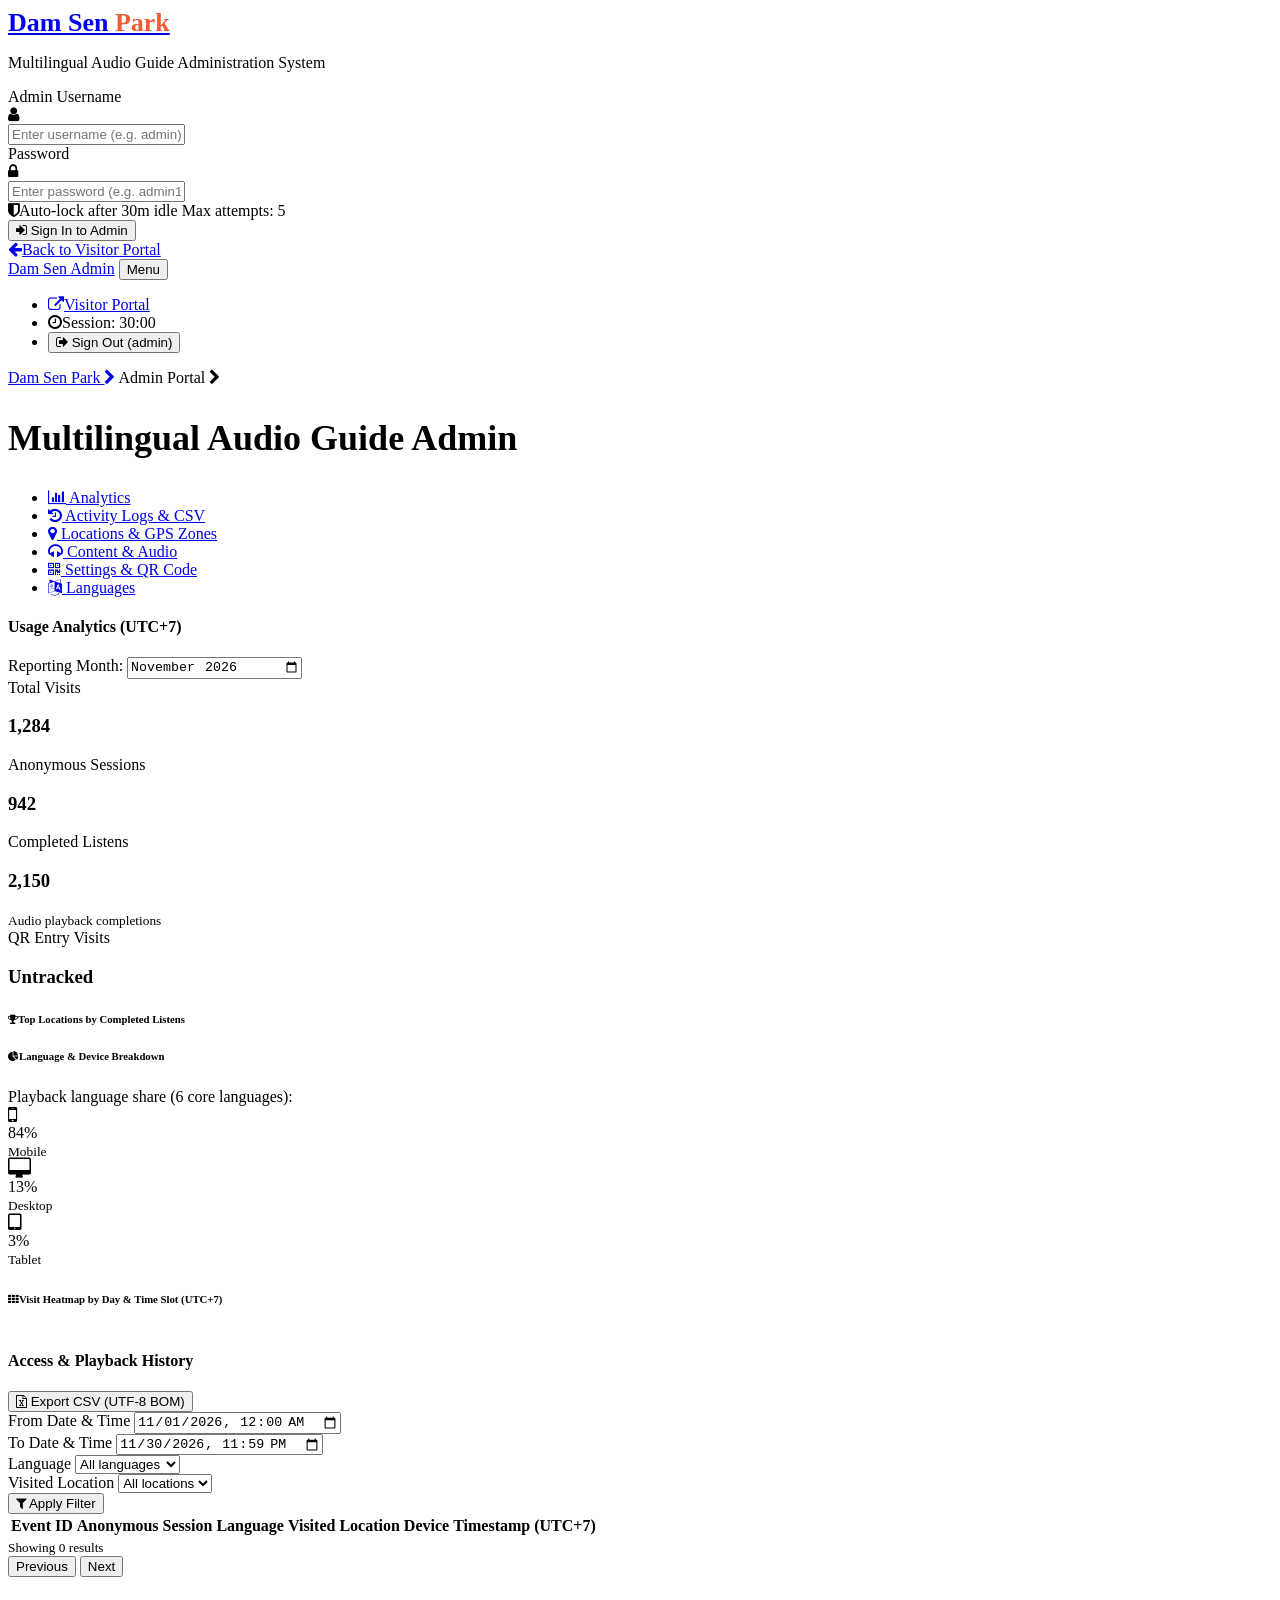
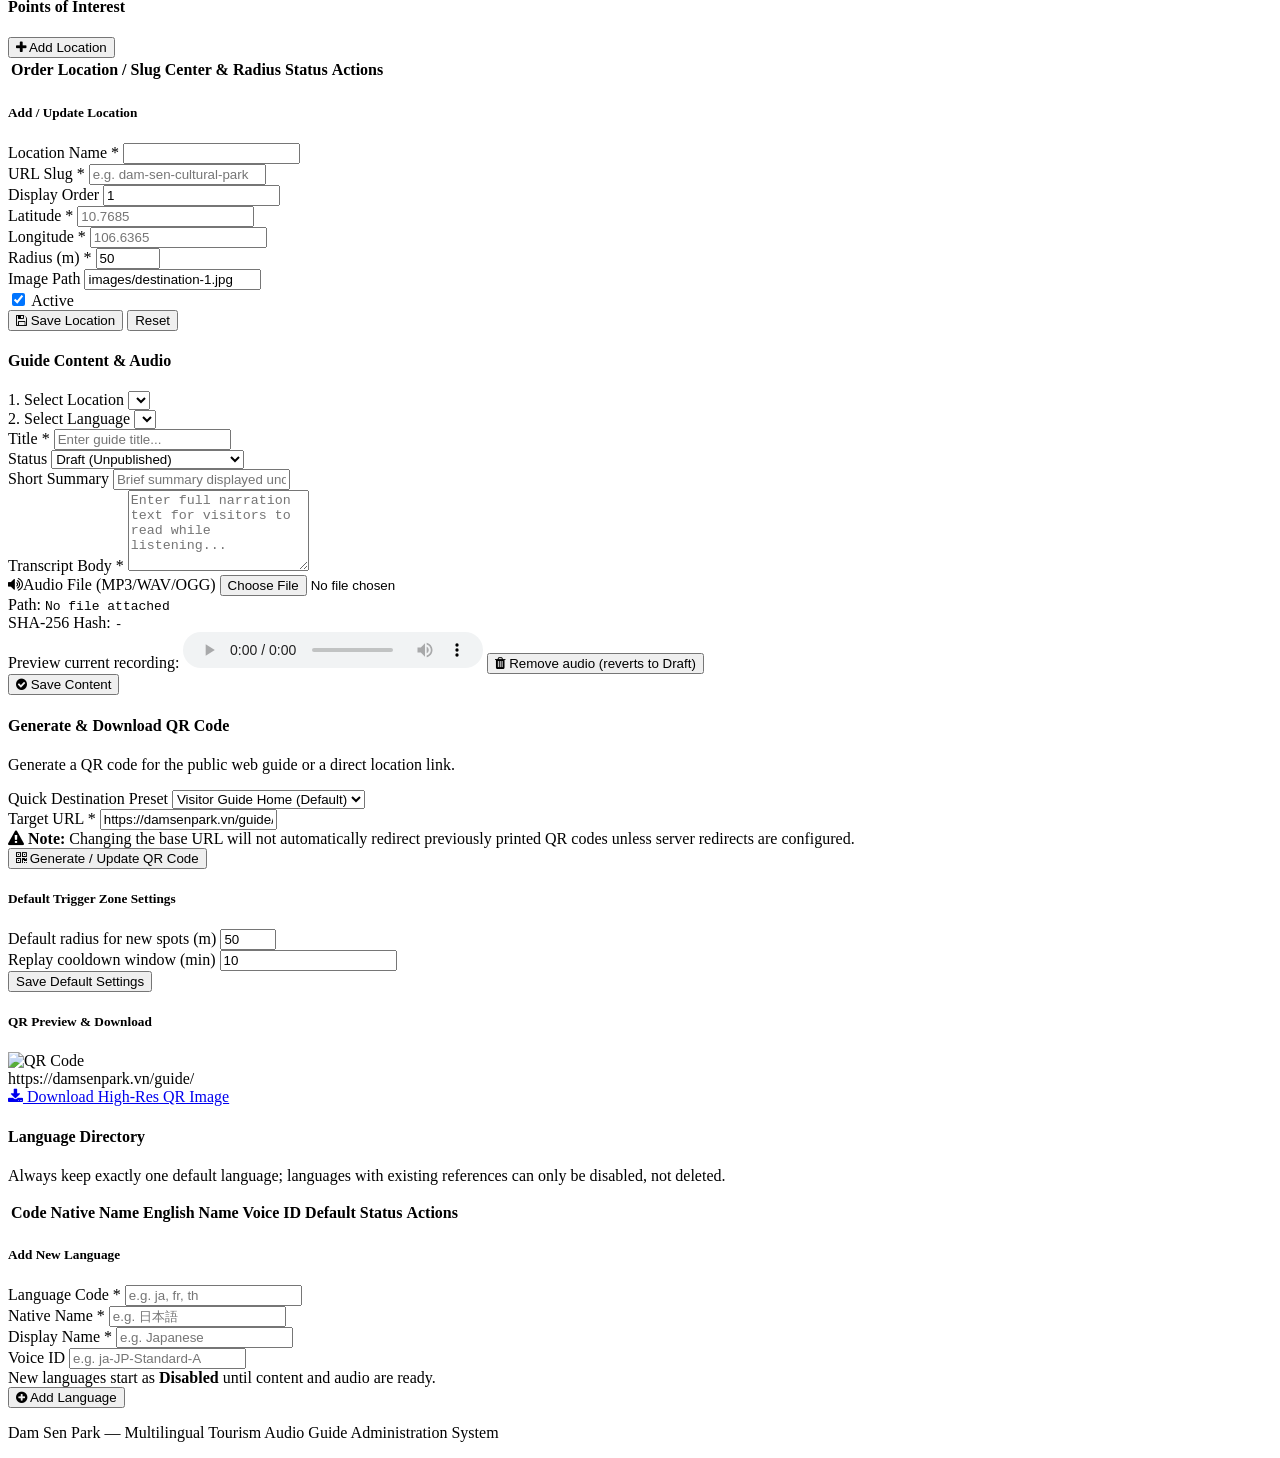
==== commit 7c5e0312: "Add files via upload" ====
--- a/frontend/admin.html
+++ b/frontend/admin.html
@@ -1,968 +1,617 @@
-<!doctype html>
-<html lang="vi">
-<head>
-<meta charset="utf-8">
-<meta name="viewport" content="width=device-width, initial-scale=1.0">
-<title>Đầm Sen · Quản trị hệ thống</title>
-<link rel="preconnect" href="https://fonts.googleapis.com">
-<link rel="stylesheet" href="https://fonts.googleapis.com/css2?family=Be+Vietnam+Pro:wght@400;500;600;700&display=swap">
-
-<style>
-:root {
-  --green-dark: #004d40;
-  --green-btn: #0D473B;
-  --bg-light: #F4F8F5;
-  --text-dark: #1C332B;
-  --text-muted: #627D73;
-  --white: #FFFFFF;
-  --line: #D0E0D8;
-  --red: #d32f2f;
-  --amber: #f57c00;
-  --radius-md: 10px;
-  --radius-lg: 16px;
-  --shadow-sm: 0 4px 12px rgba(0,0,0,0.06);
-}
-
-*{box-sizing:border-box}
-body{margin:0;padding:0;background:#E8EFEB;font:400 14px/1.5 "Be Vietnam Pro", sans-serif;color:var(--text-dark)}
-
-.admin-container {
-  max-width: 1200px;
-  margin: 20px auto;
-  padding: 0 16px;
-}
-
-header {
-  background: var(--green-dark);
-  color: #fff;
-  padding: 20px 24px;
-  border-radius: var(--radius-lg);
-  display: flex;
-  justify-content: space-between;
-  align-items: center;
-  box-shadow: var(--shadow-sm);
-  margin-bottom: 20px;
-}
-
-header h1 { margin: 0; font-size: 22px; font-weight: 700; }
-header p { margin: 4px 0 0; font-size: 13px; opacity: 0.8; }
-
-.status-badge {
-  background: rgba(255,255,255,0.15);
-  padding: 6px 14px;
-  border-radius: 99px;
-  font-size: 12px;
-  font-weight: 500;
-}
-
-/* GIAO DIỆN ĐĂNG NHẬP */
-#loginScreen {
-  display: flex;
-  align-items: center;
-  justify-content: center;
-  min-height: 80vh;
-}
-.login-card {
-  background: var(--white);
-  padding: 32px;
-  border-radius: var(--radius-lg);
-  border: 1px solid var(--line);
-  box-shadow: var(--shadow-sm);
-  width: 100%;
-  max-width: 420px;
-}
-.login-card h2 {
-  color: var(--green-dark);
-  margin-top: 0;
-  font-size: 20px;
-  text-align: center;
-  margin-bottom: 20px;
-}
-.login-error {
-  background: #ffebee;
-  color: var(--red);
-  padding: 10px;
-  border-radius: 8px;
-  font-size: 12px;
-  margin-bottom: 12px;
-  display: none;
-}
-
-/* THANH ĐIỀU HƯỚNG CHÍNH */
-.nav-tabs {
-  display: flex;
-  gap: 10px;
-  margin-bottom: 20px;
-  background: var(--white);
-  padding: 6px;
-  border-radius: var(--radius-md);
-  box-shadow: var(--shadow-sm);
-  border: 1px solid var(--line);
-}
-
-.nav-tab-btn {
-  flex: 1;
-  padding: 10px 16px;
-  border: none;
-  background: transparent;
-  font-weight: 600;
-  font-size: 14px;
-  color: var(--text-muted);
-  cursor: pointer;
-  border-radius: 8px;
-  transition: all 0.2s;
-  display: flex;
-  align-items: center;
-  justify-content: center;
-  gap: 8px;
-}
-
-.nav-tab-btn.active {
-  background: var(--green-dark);
-  color: #fff;
-}
-
-.section-content { display: none; }
-.section-content.active { display: block; }
-
-.layout-grid {
-  display: grid;
-  grid-template-columns: 460px 1fr;
-  gap: 20px;
-}
-
-@media (max-width: 900px) {
-  .layout-grid { grid-template-columns: 1fr; }
-}
-
-.card {
-  background: var(--white);
-  padding: 20px;
-  border-radius: var(--radius-lg);
-  border: 1px solid var(--line);
-  box-shadow: var(--shadow-sm);
-  margin-bottom: 20px;
-}
-
-.card h2 {
-  font-size: 17px;
-  margin: 0 0 16px;
-  color: var(--green-dark);
-  border-bottom: 2px solid var(--bg-light);
-  padding-bottom: 8px;
-  display: flex;
-  justify-content: space-between;
-  align-items: center;
-}
-
-.form-group { margin-bottom: 12px; }
-.form-group label { display: block; font-weight: 600; font-size: 12px; margin-bottom: 4px; color: var(--text-dark); }
-.form-group input, .form-group select, .form-group textarea {
-  width: 100%;
-  padding: 8px 12px;
-  border: 1.5px solid var(--line);
-  border-radius: 8px;
-  font: inherit;
-  outline: none;
-  background: #fafafa;
-}
-.form-group input:focus, .form-group textarea:focus, .form-group select:focus {
-  border-color: var(--green-dark);
-  background: #fff;
-}
-.form-row { display: flex; gap: 10px; }
-.form-row .form-group { flex: 1; }
-
-.lang-tabs {
-  display: flex;
-  gap: 6px;
-  margin-bottom: 10px;
-  background: var(--bg-light);
-  padding: 4px;
-  border-radius: 8px;
-}
-.lang-tab {
-  flex: 1;
-  border: none;
-  background: transparent;
-  padding: 6px;
-  font-size: 12px;
-  font-weight: 600;
-  cursor: pointer;
-  border-radius: 6px;
-  color: var(--text-muted);
-}
-.lang-tab.active { background: var(--white); color: var(--green-dark); box-shadow: 0 2px 4px rgba(0,0,0,0.05); }
-
-.tab-content { display: none; }
-.tab-content.active { display: block; }
-
-.btn {
-  padding: 9px 16px;
-  border-radius: var(--radius-md);
-  border: none;
-  font-weight: 600;
-  font-size: 13px;
-  cursor: pointer;
-  transition: opacity 0.2s;
-  display: inline-flex;
-  align-items: center;
-  justify-content: center;
-  gap: 6px;
-}
-.btn:active { opacity: 0.85; }
-.btn-primary { background: var(--green-dark); color: #fff; width: 100%; margin-top: 8px; }
-.btn-cancel { background: #e0e0e0; color: #333; width: 100%; margin-top: 6px; }
-.btn-sm { padding: 4px 8px; font-size: 11px; }
-.btn-edit { background: #e3f2fd; color: #1976d2; }
-.btn-delete { background: #ffebee; color: var(--red); }
-.btn-export { background: #e8f5e9; color: #2e7d32; border: 1px solid #c8e6c9; }
-.btn-logout { background: rgba(255,255,255,0.2); color: #fff; padding: 6px 12px; border-radius: 6px; font-size: 12px; }
-
-/* BẢNG DỮ LIỆU */
-.table-responsive { overflow-x: auto; }
-table { width: 100%; border-collapse: collapse; text-align: left; }
-th, td { padding: 10px 12px; border-bottom: 1px solid var(--line); font-size: 13px; }
-th { background: var(--bg-light); color: var(--text-muted); font-weight: 600; }
-tr:hover { background: #fdfdfd; }
-
-.poi-thumb {
-  width: 44px; height: 44px; border-radius: 6px; object-fit: cover; background: #eee;
-}
-
-.status-dot {
-  display: inline-block; width: 8px; height: 8px; border-radius: 50%; margin-right: 4px;
-}
-.status-dot.active { background: #4caf50; }
-.status-dot.inactive { background: #9e9e9e; }
-
-/* KHU VỰC THỐNG KÊ */
-.stats-grid {
-  display: grid;
-  grid-template-columns: repeat(auto-fit, minmax(200px, 1fr));
-  gap: 16px;
-  margin-bottom: 20px;
-}
-.stat-card {
-  background: var(--bg-light);
-  padding: 16px;
-  border-radius: var(--radius-md);
-  border: 1px solid var(--line);
-}
-.stat-card .num { font-size: 24px; font-weight: 700; color: var(--green-dark); }
-.stat-card .label { font-size: 12px; color: var(--text-muted); font-weight: 600; }
-
-.audio-preview {
-  margin-top: 6px;
-  width: 100%;
-}
-</style>
-</head>
-<body>
-
-<!-- GIAO DIỆN ĐĂNG NHẬP HỆ THỐNG -->
-<div id="loginScreen" class="admin-container">
-  <div class="login-card">
-    <h2>🔐 Đăng nhập Quản trị</h2>
-    <div id="loginErrorMsg" class="login-error"></div>
-    <form onsubmit="handleLogin(event)">
-      <div class="form-group">
-        <label>Tên đăng nhập</label>
-        <input type="text" id="loginUser" placeholder="Nhập tên tài khoản..." required>
-      </div>
-      <div class="form-group">
-        <label>Mật khẩu</label>
-        <input type="password" id="loginPass" placeholder="Nhập mật khẩu..." required>
-      </div>
-      <button type="submit" class="btn btn-primary">Đăng nhập</button>
-      <p style="text-align:center; font-size:11px; color:var(--text-muted); margin-top:12px;">
-        Tài khoản mặc định: <b>admin</b> / <b>admin123</b>
-      </p>
-    </form>
-  </div>
-</div>
-
-<!-- GIAO DIỆN QUẢN TRỊ CHÍNH -->
-<div id="adminMainApp" style="display:none;" class="admin-container">
-  <header>
-    <div>
-      <h1>Đầm Sen Tour · Quản trị hệ thống</h1>
-      <p>Hệ thống quản lý điểm tham quan và thuyết minh đa ngôn ngữ</p>
-    </div>
-    <div style="display:flex; align-items:center; gap:12px;">
-      <div class="status-badge" id="backendStatus">📡 Đang kết nối máy chủ...</div>
-      <button class="btn btn-logout" onclick="handleLogout()">🚪 Đăng xuất</button>
-    </div>
-  </header>
-
-  <!-- THANH CHUYỂN TRANG QUẢN LÝ -->
-  <div class="nav-tabs">
-    <button class="nav-tab-btn active" onclick="switchNavSection('section-pois')">📍 Quản lý Điểm & Nội dung</button>
-    <button class="nav-tab-btn" onclick="switchNavSection('section-stats')">📊 Thống kê truy cập</button>
-    <button class="nav-tab-btn" onclick="switchNavSection('section-logs')">📜 Lịch sử truy cập & Xuất CSV</button>
-  </div>
-
-  <!-- PHẦN 1: QUẢN LÝ ĐIỂM THAM QUAN & THUYẾT MINH -->
-  <div id="section-pois" class="section-content active">
-    <div class="layout-grid">
-      <!-- FORM THÊM / SỬA ĐIỂM -->
-      <div class="card">
-        <h2 id="formTitle">Thêm điểm tham quan mới</h2>
-        <form id="poiForm" onsubmit="handleFormSubmit(event)">
-          <input type="hidden" id="currentPoiDbId">
-
-          <div class="form-row">
-            <div class="form-group">
-              <label>Mã điểm (Code)</label>
-              <input type="text" id="poiCode" placeholder="Ví dụ: P05" required>
-            </div>
-            <div class="form-group">
-              <label>Khu vực</label>
-              <select id="poiZone" required>
-                <option value="1">Khu Lối Vào & Cổng Chào (Khu 1)</option>
-                <option value="2">Khu Trò Chơi & Hồ Water Park (Khu 2)</option>
-              </select>
-            </div>
-          </div>
-
-          <div class="form-row">
-            <div class="form-group">
-              <label>Vĩ độ (Latitude)</label>
-              <input type="number" step="any" min="0" id="poiLat" placeholder="10.7680" required>
-            </div>
-            <div class="form-group">
-              <label>Kinh độ (Longitude)</label>
-              <input type="number" step="any" min="0" id="poiLon" placeholder="106.6400" required>
-            </div>
-          </div>
-
-          <!-- BỔ SUNG Ô NHẬP BÁN KÍNH VỚI RÀNG BUỘC KHÔNG SỐ ÂM (MIN="0") -->
-          <div class="form-group">
-            <label>Bán kính kích hoạt (Radius - mét)</label>
-            <input type="number" step="any" min="0" id="poiRadius" placeholder="Ví dụ: 20" value="20" required>
-          </div>
-
-          <div class="form-group">
-            <label>Đường dẫn hình ảnh (URL)</label>
-            <input type="text" id="poiImg" placeholder="https://domain.com/image.jpg">
-          </div>
-
-          <!-- CÁC TAB NGÔN NGỮ THUYẾT MINH -->
-          <label style="font-weight:600; font-size:12px; margin-bottom:6px; display:block;">Nội dung và bản ghi âm theo ngôn ngữ:</label>
-          <div class="lang-tabs">
-            <button type="button" class="lang-tab active" onclick="switchLangTab('vi')">🇻🇳 Tiếng Việt</button>
-            <button type="button" class="lang-tab" onclick="switchLangTab('en')">🇬🇧 English</button>
-            <button type="button" class="lang-tab" onclick="switchLangTab('ko')">🇰🇷 한국어</button>
-          </div>
-
-          <!-- TAB TIẾNG VIỆT -->
-          <div id="tab-vi" class="tab-content active">
-            <div class="form-group">
-              <label>Tên địa điểm (Tiếng Việt)</label>
-              <input type="text" id="title_vi" placeholder="Ví dụ: Hồ Sen Đầm Sen" required>
-            </div>
-            <div class="form-group">
-              <label>Nội dung thuyết minh (Tiếng Việt)</label>
-              <textarea id="desc_vi" rows="3" placeholder="Nhập bài đọc thuyết minh tiếng Việt..." required></textarea>
-            </div>
-            <div class="form-group">
-              <label>Đường dẫn âm thanh Audio (.mp3)</label>
-              <input type="text" id="audio_vi" placeholder="https://domain.com/audio_vi.mp3" oninput="updateAudioPreview('audio_vi', 'audio_preview_vi')">
-              <audio id="audio_preview_vi" class="audio-preview" controls style="display:none;"></audio>
-            </div>
-          </div>
-
-          <!-- TAB TIẾNG ANH -->
-          <div id="tab-en" class="tab-content">
-            <div class="form-group">
-              <label>Tên địa điểm (Tiếng Anh)</label>
-              <input type="text" id="title_en" placeholder="Ví dụ: Lotus Pond">
-            </div>
-            <div class="form-group">
-              <label>Nội dung thuyết minh (Tiếng Anh)</label>
-              <textarea id="desc_en" rows="3" placeholder="Nhập bài đọc thuyết minh tiếng Anh..."></textarea>
-            </div>
-            <div class="form-group">
-              <label>Đường dẫn âm thanh Audio (Tiếng Anh)</label>
-              <input type="text" id="audio_en" placeholder="https://domain.com/audio_en.mp3" oninput="updateAudioPreview('audio_en', 'audio_preview_en')">
-              <audio id="audio_preview_en" class="audio-preview" controls style="display:none;"></audio>
-            </div>
-          </div>
-
-          <!-- TAB TIẾNG HÀN -->
-          <div id="tab-ko" class="tab-content">
-            <div class="form-group">
-              <label>Tên địa điểm (Tiếng Hàn)</label>
-              <input type="text" id="title_ko" placeholder="Ví dụ: 연꽃 연못">
-            </div>
-            <div class="form-group">
-              <label>Nội dung thuyết minh (Tiếng Hàn)</label>
-              <textarea id="desc_ko" rows="3" placeholder="Nhập bài đọc thuyết minh tiếng Hàn..."></textarea>
-            </div>
-            <div class="form-group">
-              <label>Đường dẫn âm thanh Audio (Tiếng Hàn)</label>
-              <input type="text" id="audio_ko" placeholder="https://domain.com/audio_ko.mp3" oninput="updateAudioPreview('audio_ko', 'audio_preview_ko')">
-              <audio id="audio_preview_ko" class="audio-preview" controls style="display:none;"></audio>
-            </div>
-          </div>
-
-          <!-- KHU VỰC QUẢN LÝ PHIÊN BẢN VÀ CÔNG BỐ NỘI DUNG -->
-          <div style="margin: 14px 0; padding: 12px; background: #f0f4f1; border-radius: 8px; border: 1px solid #c8dcd0;">
-            <h4 style="margin: 0 0 8px 0; font-size: 13px; color: #004d40;">📊 Quản lý phiên bản & công bố nội dung</h4>
-            
-            <div style="display: flex; gap: 6px; margin-bottom: 10px; flex-wrap: wrap;">
-              <span id="badgeStatusVI" class="status-badge" style="background:#e0e0e0; color:#333;">VI: Chưa chốt</span>
-              <span id="badgeStatusEN" class="status-badge" style="background:#e0e0e0; color:#333;">EN: Bản nháp</span>
-              <span id="badgeStatusKO" class="status-badge" style="background:#e0e0e0; color:#333;">KO: Bản nháp</span>
-            </div>
-
-            <div style="display: flex; flex-wrap: wrap; gap: 6px;">
-              <button type="button" class="btn btn-sm" style="background:#0D473B; color:#fff;" onclick="apiApproveVietnamese()">🔒 Chốt bản Tiếng Việt</button>
-              <button type="button" class="btn btn-sm btn-edit" onclick="apiTriggerTranslation()">🤖 Yêu cầu dịch tự động</button>
-              <button type="button" class="btn btn-sm" style="background:#43a047; color:#fff;" onclick="apiGenerateTts()">🔊 Tạo Audio TTS</button>
-              <button type="button" class="btn btn-sm" style="background:#1976d2; color:#fff;" onclick="apiPublishContent()">🚀 Công bố nội dung</button>
-            </div>
-          </div>
-
-          <div class="form-group">
-            <label style="display:flex; align-items:center; gap:8px; cursor:pointer;">
-              <input type="checkbox" id="poiActive" checked style="width:auto; min-height:auto;">
-              <span>Kích hoạt hoạt động điểm tham quan</span>
-            </label>
-          </div>
-
-          <button type="submit" class="btn btn-primary" id="btnSubmit">💾 Lưu điểm & bài thuyết minh</button>
-          <button type="button" class="btn btn-cancel" id="btnCancel" onclick="resetForm()" style="display:none;">Hủy chỉnh sửa</button>
-        </form>
-      </div>
-
-      <!-- DANH SÁCH ĐIỂM THAM QUAN -->
-      <div class="card">
-        <h2>
-          <span>Danh sách điểm tham quan</span>
-          <button class="btn btn-edit btn-sm" onclick="loadPoisData()">🔄 Tải lại</button>
-        </h2>
-
-        <div class="table-responsive">
-          <table>
-            <thead>
-              <tr>
-                <th>Hình ảnh</th>
-                <th>Mã / Tên</th>
-                <th>Tọa độ & Bán kính</th>
-                <th>Trạng thái</th>
-                <th style="text-align:right;">Thao tác</th>
-              </tr>
-            </thead>
-            <tbody id="poiTableBody">
-              <tr><td colspan="5" style="text-align:center;">Đang tải danh sách...</td></tr>
-            </tbody>
-          </table>
-        </div>
-      </div>
-    </div>
-  </div>
-
-  <!-- PHẦN 2: THỐNG KÊ TRUY CẬP -->
-  <div id="section-stats" class="section-content">
-    <div class="card">
-      <h2>
-        <span>📊 Thống kê truy cập theo tháng</span>
-        <div style="display:flex; gap:8px; align-items:center;">
-          <label style="font-size:12px; margin:0;">Chọn tháng:</label>
-          <input type="month" id="statsMonth" value="2026-10" onchange="loadStatsData()" style="padding:4px 8px; border-radius:6px; border:1px solid var(--line);">
-        </div>
-      </h2>
-
-      <div class="stats-grid">
-        <div class="stat-card">
-          <div class="num" id="statTotalAccess">1,248</div>
-          <div class="label">Tổng lượt truy cập</div>
-        </div>
-        <div class="stat-card">
-          <div class="num" id="statTotalSessions">850</div>
-          <div class="label">Số phiên truy cập duy nhất</div>
-        </div>
-        <div class="stat-card">
-          <div class="num" id="statPeakTime">10:00 - 11:00</div>
-          <div class="label">Khung giờ cao điểm</div>
-        </div>
-        <div class="stat-card">
-          <div class="num" id="statTopPoi">Hồ Sen Đầm Sen</div>
-          <div class="label">Điểm tham quan nghe nhiều nhất</div>
-        </div>
-      </div>
-
-      <div class="layout-grid" style="grid-template-columns: 1fr 1fr;">
-        <div>
-          <h3 style="font-size:14px; color:var(--green-dark);">🌐 Tỷ lệ ngôn ngữ sử dụng</h3>
-          <table>
-            <thead>
-              <tr><th>Ngôn ngữ</th><th>Lượt nghe</th><th>Tỷ lệ</th></tr>
-            </thead>
-            <tbody>
-              <tr><td>🇻🇳 Tiếng Việt (VI)</td><td>820</td><td>65.7%</td></tr>
-              <tr><td>🇬🇧 English (EN)</td><td>310</td><td>24.8%</td></tr>
-              <tr><td>🇰🇷 한국어 (KO)</td><td>118</td><td>9.5%</td></tr>
-            </tbody>
-          </table>
-        </div>
-        <div>
-          <h3 style="font-size:14px; color:var(--green-dark);">📱 Thiết bị truy cập</h3>
-          <table>
-            <thead>
-              <tr><th>Hệ điều hành / Trình duyệt</th><th>Số lượt</th><th>Tỷ lệ</th></tr>
-            </thead>
-            <tbody>
-              <tr><td>iOS / Safari</td><td>650</td><td>52.1%</td></tr>
-              <tr><td>Android / Chrome</td><td>510</td><td>40.9%</td></tr>
-              <tr><td>Khác</td><td>88</td><td>7.0%</td></tr>
-            </tbody>
-          </table>
-        </div>
-      </div>
-    </div>
-  </div>
-
-  <!-- PHẦN 3: LỊCH SỬ TRUY CẬP VÀ XUẤT CSV -->
-  <div id="section-logs" class="section-content">
-    <div class="card">
-      <h2>
-        <span>📜 Lịch sử truy cập và thuyết minh</span>
-        <button class="btn btn-export btn-sm" onclick="exportHistoryCSV()">📥 Xuất tệp CSV</button>
-      </h2>
-
-      <!-- BỘ LỌC LỊCH SỬ -->
-      <div style="background:var(--bg-light); padding:12px; border-radius:8px; margin-bottom:16px;">
-        <div class="form-row">
-          <div class="form-group">
-            <label>Từ thời điểm</label>
-            <input type="datetime-local" id="filterFromDate">
-          </div>
-          <div class="form-group">
-            <label>Đến thời điểm</label>
-            <input type="datetime-local" id="filterToDate">
-          </div>
-          <div class="form-group">
-            <label>Ngôn ngữ</label>
-            <select id="filterLang">
-              <option value="">Tất cả ngôn ngữ</option>
-              <option value="vi">Tiếng Việt (VI)</option>
-              <option value="en">English (EN)</option>
-              <option value="ko">한국어 (KO)</option>
-            </select>
-          </div>
-          <div class="form-group">
-            <label>Địa điểm</label>
-            <select id="filterPoi">
-              <option value="">Tất cả các điểm</option>
-              <option value="P01">P01 - Hồ Sen Đầm Sen</option>
-              <option value="P02">P02 - Cổng Chào Square</option>
-            </select>
-          </div>
-          <div class="form-group" style="display:flex; align-items:flex-end;">
-            <button class="btn btn-primary" style="margin:0; height:38px;" onclick="applyLogFilter()">🔍 Lọc lịch sử</button>
-          </div>
-        </div>
-      </div>
-
-      <!-- BẢNG HIỂN THỊ LỊCH SỬ -->
-      <div class="table-responsive">
-        <table>
-          <thead>
-            <tr>
-              <th>Mã phiên (Session)</th>
-              <th>Thời gian</th>
-              <th>Điểm tham quan</th>
-              <th>Ngôn ngữ</th>
-              <th>Thiết bị / Trình duyệt</th>
-            </tr>
-          </thead>
-          <tbody id="accessLogTableBody">
-            <tr>
-              <td><code>SESS_8921a</code></td>
-              <td>2026-10-30 09:15:22</td>
-              <td><b>P01</b> - Hồ Sen Đầm Sen</td>
-              <td>🇻🇳 VI</td>
-              <td>iPhone / Mobile Safari</td>
-            </tr>
-            <tr>
-              <td><code>SESS_7731b</code></td>
-              <td>2026-10-30 09:18:04</td>
-              <td><b>P01</b> - Hồ Sen Đầm Sen</td>
-              <td>🇬🇧 EN</td>
-              <td>Android / Chrome Mobile</td>
-            </tr>
-          </tbody>
-        </table>
-      </div>
-    </div>
-  </div>
-
-</div>
-
-<script>
-const ADMIN_API_BASE = 'http://localhost:8080/api/v1/admin';
-let adminPois = [];
-let isBackendConnected = false;
-let failedLoginAttempts = 0;
-
-// KIỂM TRA TRẠNG THÁI ĐĂNG NHẬP KHI TẢI TRANG
-window.addEventListener('DOMContentLoaded', () => {
-  const sessionToken = sessionStorage.getItem('damsen_admin_session');
-  if (sessionToken === 'active') {
-    showAdminDashboard();
-  }
-});
-
-// XỬ LÝ ĐĂNG NHẬP
-function handleLogin(e) {
-  e.preventDefault();
-  const user = document.getElementById('loginUser').value.trim();
-  const pass = document.getElementById('loginPass').value.trim();
-  const errEl = document.getElementById('loginErrorMsg');
-
-  if (failedLoginAttempts >= 5) {
-    errEl.textContent = "❌ Tài khoản tạm thời bị khóa do nhập sai quá 5 lần. Vui lòng thử lại sau!";
-    errEl.style.display = 'block';
-    return;
-  }
-
-  if (user === 'admin' && pass === 'admin123') {
-    failedLoginAttempts = 0;
-    sessionStorage.setItem('damsen_admin_session', 'active');
-    showAdminDashboard();
-  } else {
-    failedLoginAttempts++;
-    errEl.textContent = `❌ Sai tên đăng nhập hoặc mật khẩu. Số lần thử sai: ${failedLoginAttempts}/5`;
-    errEl.style.display = 'block';
-  }
-}
-
-// XỬ LÝ ĐĂNG XUẤT
-function handleLogout() {
-  if (confirm("Bạn có chắc chắn muốn đăng xuất khỏi hệ thống quản trị không?")) {
-    sessionStorage.removeItem('damsen_admin_session');
-    document.getElementById('adminMainApp').style.display = 'none';
-    document.getElementById('loginScreen').style.display = 'flex';
-    document.getElementById('loginPass').value = '';
-  }
-}
-
-function showAdminDashboard() {
-  document.getElementById('loginScreen').style.display = 'none';
-  document.getElementById('adminMainApp').style.display = 'block';
-  loadPoisData();
-}
-
-// DỮ LIỆU MẪU DỰ PHÒNG KHI CHƯA KẾT NỐI MÁY CHỦ
-const DEFAULT_POIS = [
-  { id: '1', code: 'P01', latitude: 10.7680, longitude: 106.6400, radius: 20, zoneId: 1, status: 'ACTIVE',
-    imageStorageKey: 'https://encrypted-tbn0.gstatic.com/images?q=tbn:ANd9GcSfLo7LEgxj4KFLC71aiE82Le9UpS6brWkbS-CumiwJhQ&s=10',
-    internalName: 'Hồ Sen Đầm Sen',
-    t: { vi: 'Hồ Sen Đầm Sen', en: 'Lotus Pond', ko: '연꽃 연못' },
-    c: { vi: 'Hồ Sen là biểu tượng thơ mộng...', en: 'The Lotus Pond is a scenic spot...', ko: '연꽃 연못은 아름다운 곳입니다...' },
-    a: { vi: 'https://www.soundhelix.com/examples/mp3/SoundHelix-Song-1.mp3', en: '', ko: '' }
-  }
-];
-
-let currentLogs = [
-  { session: 'SESS_8921a', time: '2026-10-30 09:15:22', poiCode: 'P01', poiName: 'Hồ Sen Đầm Sen', lang: 'vi', device: 'iPhone / Mobile Safari' },
-  { session: 'SESS_7731b', time: '2026-10-30 09:18:04', poiCode: 'P01', poiName: 'Hồ Sen Đầm Sen', lang: 'en', device: 'Android / Chrome Mobile' },
-  { session: 'SESS_1204c', time: '2026-10-30 10:02:11', poiCode: 'P02', poiName: 'Cổng Chào Square', lang: 'ko', device: 'Samsung / Internet Browser' }
-];
-
-// CHUYỂN ĐỔI TAB GIAO DIỆN
-function switchNavSection(sectionId) {
-  document.querySelectorAll('.nav-tab-btn').forEach(b => b.classList.remove('active'));
-  document.querySelectorAll('.section-content').forEach(s => s.classList.remove('active'));
-  
-  event.currentTarget.classList.add('active');
-  document.getElementById(sectionId).classList.add('active');
-}
-
-function switchLangTab(lang) {
-  document.querySelectorAll('.lang-tab').forEach(b => b.classList.remove('active'));
-  document.querySelectorAll('.tab-content').forEach(c => c.classList.remove('active'));
-  
-  event.target.classList.add('active');
-  document.getElementById('tab-' + lang).classList.add('active');
-}
-
-// 1. TẢI DANH SÁCH ĐIỂM
-async function loadPoisData() {
-  const statusEl = document.getElementById('backendStatus');
-  try {
-    const res = await fetch(`${ADMIN_API_BASE}/pois`, {
-      method: 'GET',
-      headers: { 'Content-Type': 'application/json' },
-      credentials: 'include'
-    });
-    
-    if (!res.ok) throw new Error('API Error');
-    
-    adminPois = await res.json();
-    isBackendConnected = true;
-    statusEl.textContent = '🟢 Đã kết nối máy chủ thành công';
-    statusEl.style.background = 'rgba(76, 175, 80, 0.3)';
-  } catch (err) {
-    isBackendConnected = false;
-    statusEl.textContent = '🟡 Đang dùng bộ nhớ tạm (Chưa kết nối máy chủ)';
-    statusEl.style.background = 'rgba(255, 152, 0, 0.3)';
-    
-    const local = localStorage.getItem('dam_sen_admin_pois');
-    adminPois = local ? JSON.parse(local) : DEFAULT_POIS;
-  }
-  renderTable();
-}
-
-function renderTable() {
-  const tbody = document.getElementById('poiTableBody');
-  if (!adminPois.length) {
-    tbody.innerHTML = '<tr><td colspan="5" style="text-align:center;">Chưa có điểm tham quan nào.</td></tr>';
-    return;
-  }
-
-  tbody.innerHTML = adminPois.map(p => `
-    <tr>
-      <td><img src="${p.imageStorageKey || 'https://via.placeholder.com/44'}" class="poi-thumb"></td>
-      <td>
-        <b>${p.code || p.id}</b><br>
-        <span>${p.internalName || p.t?.vi || 'Điểm tham quan'}</span>
-      </td>
-      <td>
-        <small>GPS: ${p.latitude}, ${p.longitude}</small><br>
-        <small style="color:var(--text-muted);">Bán kính: <b>${p.radius || 20}m</b></small>
-      </td>
-      <td>
-        <span class="status-dot ${p.status === 'ACTIVE' ? 'active' : 'inactive'}"></span>
-        ${p.status === 'ACTIVE' ? 'Đang hoạt động' : 'Tạm ngưng'}
-      </td>
-      <td style="text-align:right;">
-        <button class="btn btn-edit btn-sm" onclick="editPoi('${p.id || p.code}')">Sửa</button>
-        <button class="btn btn-delete btn-sm" onclick="deletePoi('${p.id || p.code}')">Xóa</button>
-      </td>
-    </tr>
-  `).join('');
-}
-
-// 2. LƯU HOẶC CẬP NHẬT ĐIỂM & NỘI DUNG
-async function handleFormSubmit(e) {
-  e.preventDefault();
-
-  const poiId = document.getElementById('currentPoiDbId').value;
-  const lat = parseFloat(document.getElementById('poiLat').value);
-  const lon = parseFloat(document.getElementById('poiLon').value);
-  const radius = parseFloat(document.getElementById('poiRadius').value);
-
-  // KIỂM TRA RÀNG BUỘC TOÀN VẸN: KHÔNG CHO PHÉP NHẬP SỐ ÂM (BÁN KÍNH, VĨ ĐỘ, KINHD ĐỘ)
-  if (isNaN(radius) || radius < 0) {
-    alert("❌ Lỗi ràng buộc: Bán kính kích hoạt không được là số âm hoặc để trống!");
-    return;
-  }
-  if (isNaN(lat) || lat < 0 || isNaN(lon) || lon < 0) {
-    alert("❌ Lỗi ràng buộc: Vĩ độ và kinh độ không được là số âm!");
-    return;
-  }
-
-  const payload = {
-    code: document.getElementById('poiCode').value.trim(),
-    zoneId: parseInt(document.getElementById('poiZone').value),
-    internalName: document.getElementById('title_vi').value.trim(),
-    latitude: lat,
-    longitude: lon,
-    radius: radius,
-    status: document.getElementById('poiActive').checked ? 'ACTIVE' : 'INACTIVE',
-    imageStorageKey: document.getElementById('poiImg').value.trim(),
-    t: { 
-      vi: document.getElementById('title_vi').value, 
-      en: document.getElementById('title_en').value, 
-      ko: document.getElementById('title_ko').value 
-    },
-    c: { 
-      vi: document.getElementById('desc_vi').value, 
-      en: document.getElementById('desc_en').value, 
-      ko: document.getElementById('desc_ko').value 
-    },
-    a: {
-      vi: document.getElementById('audio_vi').value,
-      en: document.getElementById('audio_en').value,
-      ko: document.getElementById('audio_ko').value
-    }
-  };
-
-  if (isBackendConnected) {
-    try {
-      const url = poiId ? `${ADMIN_API_BASE}/pois/${poiId}` : `${ADMIN_API_BASE}/pois`;
-      await fetch(url, {
-        method: poiId ? 'PUT' : 'POST',
-        headers: { 'Content-Type': 'application/json' },
-        credentials: 'include',
-        body: JSON.stringify(payload)
-      });
-    } catch (err) {
-      console.warn("Lỗi đồng bộ máy chủ, đang lưu vào bộ nhớ tạm cục bộ");
-    }
-  }
-
-  if (poiId) {
-    const idx = adminPois.findIndex(p => p.id == poiId || p.code == poiId);
-    if (idx >= 0) adminPois[idx] = { ...adminPois[idx], ...payload };
-  } else {
-    payload.id = 'P' + Date.now().toString().slice(-4);
-    adminPois.push(payload);
-  }
-  
-  localStorage.setItem('dam_sen_admin_pois', JSON.stringify(adminPois));
-  alert("💾 Lưu thông tin điểm tham quan thành công!");
-  renderTable();
-  resetForm();
-}
-
-function editPoi(id) {
-  const p = adminPois.find(item => item.id == id || item.code == id);
-  if (!p) return;
-
-  document.getElementById('currentPoiDbId').value = p.id || '';
-  document.getElementById('poiCode').value = p.code || '';
-  document.getElementById('poiCode').readOnly = true;
-  document.getElementById('poiZone').value = p.zoneId || 1;
-  document.getElementById('poiLat').value = p.latitude || '';
-  document.getElementById('poiLon').value = p.longitude || '';
-  document.getElementById('poiRadius').value = p.radius || 20;
-  document.getElementById('poiImg').value = p.imageStorageKey || '';
-  document.getElementById('poiActive').checked = p.status === 'ACTIVE';
-
-  document.getElementById('title_vi').value = p.t?.vi || p.internalName || '';
-  document.getElementById('desc_vi').value = p.c?.vi || '';
-  document.getElementById('audio_vi').value = p.a?.vi || '';
-
-  document.getElementById('title_en').value = p.t?.en || '';
-  document.getElementById('desc_en').value = p.c?.en || '';
-  document.getElementById('audio_en').value = p.a?.en || '';
-
-  document.getElementById('title_ko').value = p.t?.ko || '';
-  document.getElementById('desc_ko').value = p.c?.ko || '';
-  document.getElementById('audio_ko').value = p.a?.ko || '';
-
-  updateAudioPreview('audio_vi', 'audio_preview_vi');
-  updateAudioPreview('audio_en', 'audio_preview_en');
-  updateAudioPreview('audio_ko', 'audio_preview_ko');
-
-  document.getElementById('formTitle').textContent = 'Chỉnh sửa điểm: ' + (p.code || p.id);
-  document.getElementById('btnSubmit').textContent = '🔄 Cập nhật thay đổi';
-  document.getElementById('btnCancel').style.display = 'block';
-}
-
-function updateAudioPreview(inputId, audioId) {
-  const url = document.getElementById(inputId).value;
-  const audioEl = document.getElementById(audioId);
-  if (url) {
-    audioEl.src = url;
-    audioEl.style.display = 'block';
-  } else {
-    audioEl.style.display = 'none';
-  }
-}
-
-function resetForm() {
-  document.getElementById('poiForm').reset();
-  document.getElementById('currentPoiDbId').value = '';
-  document.getElementById('poiCode').readOnly = false;
-  document.getElementById('formTitle').textContent = 'Thêm điểm tham quan mới';
-  document.getElementById('btnSubmit').textContent = '💾 Lưu điểm & bài thuyết minh';
-  document.getElementById('btnCancel').style.display = 'none';
-  document.getElementById('poiRadius').value = 20;
-  document.querySelectorAll('.audio-preview').forEach(a => a.style.display = 'none');
-}
-
-async function deletePoi(id) {
-  if (!confirm(`Bạn có chắc chắn muốn xóa điểm tham quan ${id} không?`)) return;
-
-  if (isBackendConnected) {
-    try { await fetch(`${ADMIN_API_BASE}/pois/${id}`, { method: 'DELETE', credentials: 'include' }); } catch (e) {}
-  }
-
-  adminPois = adminPois.filter(p => p.id != id && p.code != id);
-  localStorage.setItem('dam_sen_admin_pois', JSON.stringify(adminPois));
-  renderTable();
-}
-
-// THAO TÁC QUẢN LÝ NỘI DUNG VÀ WORKFLOW
-async function apiApproveVietnamese() { alert("🔒 Đã kiểm duyệt và chốt bản tiếng Việt thành công!"); }
-async function apiTriggerTranslation() { alert("🤖 Đã gửi yêu cầu dịch tự động sang tiếng Anh và tiếng Hàn!"); }
-async function apiGenerateTts() { alert("🔊 Đã khởi tạo tổng hợp giọng nói TTS và cập nhật đường dẫn âm thanh!"); }
-async function apiPublishContent() { alert("🚀 Đã công bố nội dung thuyết minh lên hệ thống thành công!"); }
-
-// 3. THỐNG KÊ TRUY CẬP
-async function loadStatsData() {
-  const month = document.getElementById('statsMonth').value;
-  if (isBackendConnected) {
-    try {
-      const res = await fetch(`${ADMIN_API_BASE}/stats?month=${month}`);
-      const data = await res.json();
-      document.getElementById('statTotalAccess').textContent = data.totalAccess || 0;
-      document.getElementById('statTotalSessions').textContent = data.totalSessions || 0;
-      return;
-    } catch(e) {}
-  }
-  document.getElementById('statTotalAccess').textContent = Math.floor(Math.random() * 800) + 1000;
-  document.getElementById('statTotalSessions').textContent = Math.floor(Math.random() * 500) + 500;
-}
-
-// 4. LỊCH SỬ TRUY CẬP VÀ XUẤT CSV
-function applyLogFilter() {
-  const from = document.getElementById('filterFromDate').value;
-  const to = document.getElementById('filterToDate').value;
-  const lang = document.getElementById('filterLang').value;
-  const poi = document.getElementById('filterPoi').value;
-
-  if (from && to && new Date(from) > new Date(to)) {
-    alert("❌ Lỗi: Thời gian bắt đầu không thể lớn hơn thời gian kết thúc!");
-    return;
-  }
-
-  let filtered = currentLogs;
-  if (lang) filtered = filtered.filter(l => l.lang === lang);
-  if (poi) filtered = filtered.filter(l => l.poiCode === poi);
-
-  const tbody = document.getElementById('accessLogTableBody');
-  if (!filtered.length) {
-    tbody.innerHTML = '<tr><td colspan="5" style="text-align:center;">Không tìm thấy dữ liệu truy cập phù hợp với bộ lọc.</td></tr>';
-    return;
-  }
-
-  tbody.innerHTML = filtered.map(l => `
-    <tr>
-      <td><code>${l.session}</code></td>
-      <td>${l.time}</td>
-      <td><b>${l.poiCode}</b> - ${l.poiName}</td>
-      <td>${l.lang.toUpperCase()}</td>
-      <td>${l.device}</td>
-    </tr>
-  `).join('');
-}
-
-function exportHistoryCSV() {
-  if (!currentLogs.length) {
-    alert("Không có dữ liệu lịch sử để xuất tệp CSV!");
-    return;
-  }
-
-  let csvContent = "data:text/csv;charset=utf-8,Ma_Phien,Thoi_Gian,Ma_Diem,Ten_Diem,Ngon_Ngu,Thiet_Bi\n";
-  currentLogs.forEach(l => {
-    csvContent += `"${l.session}","${l.time}","${l.poiCode}","${l.poiName}","${l.lang}","${l.device}"\n`;
-  });
-
-  const encodedUri = encodeURI(csvContent);
-  const link = document.createElement("a");
-  link.setAttribute("href", encodedUri);
-  link.setAttribute("download", `lich_su_truy_cap_${new Date().toISOString().slice(0,10)}.csv`);
-  document.body.appendChild(link);
-  link.click();
-  document.body.removeChild(link);
-}
-</script>
-
-</body>
+<!DOCTYPE html>
+<html lang="en">
+<head>
+  <title>Dam Sen Park - System Administration</title>
+  <meta charset="utf-8">
+  <meta name="viewport" content="width=device-width, initial-scale=1, shrink-to-fit=no">
+  
+  <link href="https://fonts.googleapis.com/css?family=Poppins:300,400,500,600,700,800,900" rel="stylesheet">
+  <link href="https://fonts.googleapis.com/css2?family=Arizonia&display=swap" rel="stylesheet">
+  <link rel="stylesheet" href="https://stackpath.bootstrapcdn.com/font-awesome/4.7.0/css/font-awesome.min.css">
+
+  <link rel="stylesheet" href="css/animate.css">
+  <link rel="stylesheet" href="css/owl.carousel.min.css">
+  <link rel="stylesheet" href="css/owl.theme.default.min.css">
+  <link rel="stylesheet" href="css/magnific-popup.css">
+  <link rel="stylesheet" href="css/bootstrap-datepicker.css">
+  <link rel="stylesheet" href="css/jquery.timepicker.css">
+  <link rel="stylesheet" href="css/flaticon.css">
+  <link rel="stylesheet" href="css/style.css">
+  <link rel="stylesheet" href="css/admin.css">
+</head>
+<body class="admin-body">
+
+  <!-- ==================== ADMIN LOGIN SCREEN ==================== -->
+  <div id="login-screen" class="login-wrapper">
+    <div class="overlay"></div>
+    <div class="login-box">
+      <div class="text-center mb-4">
+        <a class="navbar-brand text-dark" href="index.html" style="font-size: 26px; font-weight: 700;">
+          Dam Sen <span style="color: #f15d30;">Park</span>
+        </a>
+        <p class="text-muted small mb-0 mt-1">Multilingual Audio Guide Administration System</p>
+      </div>
+
+      <div id="login-alert" class="alert alert-danger d-none small" role="alert"></div>
+
+      <form id="admin-login-form">
+        <div class="form-group">
+          <label class="font-weight-bold small">Admin Username</label>
+          <div class="input-group">
+            <div class="input-group-prepend">
+              <span class="input-group-text bg-light"><i class="fa fa-user text-muted"></i></span>
+            </div>
+            <input type="text" class="form-control" id="login-username" placeholder="Enter username (e.g. admin)" required>
+          </div>
+        </div>
+
+        <div class="form-group">
+          <label class="font-weight-bold small">Password</label>
+          <div class="input-group">
+            <div class="input-group-prepend">
+              <span class="input-group-text bg-light"><i class="fa fa-lock text-muted"></i></span>
+            </div>
+            <input type="password" class="form-control" id="login-password" placeholder="Enter password (e.g. admin123)" required>
+          </div>
+        </div>
+
+        <div class="d-flex justify-content-between align-items-center mb-3 small text-muted">
+          <span><i class="fa fa-shield text-success mr-1"></i>Auto-lock after 30m idle</span>
+          <span id="attempt-counter">Max attempts: 5</span>
+        </div>
+
+        <button type="submit" id="btn-login-submit" class="btn btn-primary btn-block py-2 font-weight-bold">
+          <i class="fa fa-sign-in mr-1"></i> Sign In to Admin
+        </button>
+      </form>
+
+      <div class="text-center mt-4 pt-3 border-top">
+        <a href="index.html" class="small text-muted"><i class="fa fa-arrow-left mr-1"></i>Back to Visitor Portal</a>
+      </div>
+    </div>
+  </div>
+
+  <!-- ==================== MAIN ADMIN DASHBOARD ==================== -->
+  <div id="admin-dashboard" class="d-none">
+    <!-- Navbar -->
+    <nav class="navbar navbar-expand-lg navbar-dark ftco_navbar bg-dark ftco-navbar-light" id="ftco-navbar">
+      <div class="container">
+        <a class="navbar-brand" href="admin.html">Dam Sen <span>Admin</span></a>
+        <button class="navbar-toggler" type="button" data-toggle="collapse" data-target="#ftco-nav" aria-controls="ftco-nav" aria-expanded="false" aria-label="Toggle navigation">
+          <span class="oi oi-menu"></span> Menu
+        </button>
+
+        <div class="collapse navbar-collapse" id="ftco-nav">
+          <ul class="navbar-nav ml-auto align-items-lg-center">
+            <li class="nav-item"><a href="index.html" target="_blank" class="nav-link"><i class="fa fa-external-link mr-1"></i>Visitor Portal</a></li>
+            <li class="nav-item">
+              <span class="nav-link text-warning small" id="session-timer-badge" title="Auto-logout after 30 minutes of inactivity">
+                <i class="fa fa-clock-o mr-1"></i>Session: 30:00
+              </span>
+            </li>
+            <li class="nav-item ml-lg-2">
+              <button type="button" id="btn-logout" class="btn btn-sm btn-primary px-3 py-2">
+                <i class="fa fa-sign-out mr-1"></i> Sign Out (<span id="current-admin-name">admin</span>)
+              </button>
+            </li>
+          </ul>
+        </div>
+      </div>
+    </nav>
+
+    <!-- Hero Banner -->
+    <section class="hero-wrap hero-wrap-2 admin-hero" style="background-image: url('images/bg_1.jpg');">
+      <div class="overlay"></div>
+      <div class="container">
+        <div class="row no-gutters slider-text align-items-end justify-content-center">
+          <div class="col-md-9 pb-4 text-center">
+            <p class="breadcrumbs">
+              <span class="mr-2"><a href="index.html">Dam Sen Park <i class="fa fa-chevron-right"></i></a></span>
+              <span>Admin Portal <i class="fa fa-chevron-right"></i></span>
+            </p>
+            <h1 class="mb-0 bread" style="font-size: 36px;">Multilingual Audio Guide Admin</h1>
+          </div>
+        </div>
+      </div>
+    </section>
+
+    <!-- Main Admin Modules -->
+    <section class="ftco-section py-5">
+      <div class="container">
+
+        <!-- Navigation Pills -->
+        <ul class="nav nav-pills admin-nav-pills mb-4" id="admin-tabs" role="tablist">
+          <li class="nav-item">
+            <a class="nav-link active" data-toggle="pill" href="#tab-analytics" role="tab">
+              <i class="fa fa-bar-chart mr-1"></i> Analytics
+            </a>
+          </li>
+          <li class="nav-item">
+            <a class="nav-link" data-toggle="pill" href="#tab-history" role="tab">
+              <i class="fa fa-history mr-1"></i> Activity Logs &amp; CSV
+            </a>
+          </li>
+          <li class="nav-item">
+            <a class="nav-link" data-toggle="pill" href="#tab-locations" role="tab">
+              <i class="fa fa-map-marker mr-1"></i> Locations &amp; GPS Zones
+            </a>
+          </li>
+          <li class="nav-item">
+            <a class="nav-link" data-toggle="pill" href="#tab-content" role="tab">
+              <i class="fa fa-headphones mr-1"></i> Content &amp; Audio
+            </a>
+          </li>
+          <li class="nav-item">
+            <a class="nav-link" data-toggle="pill" href="#tab-qr" role="tab">
+              <i class="fa fa-qrcode mr-1"></i> Settings &amp; QR Code
+            </a>
+          </li>
+          <li class="nav-item">
+            <a class="nav-link" data-toggle="pill" href="#tab-languages" role="tab">
+              <i class="fa fa-language mr-1"></i> Languages
+            </a>
+          </li>
+        </ul>
+
+        <div class="tab-content">
+
+          <!-- ==================== ANALYTICS ==================== -->
+          <div class="tab-pane fade show active" id="tab-analytics" role="tabpanel">
+            <div class="admin-card">
+              <div class="d-flex flex-wrap justify-content-between align-items-center mb-4">
+                <div>
+                  <h4 class="mb-1">Usage Analytics (UTC+7)</h4>
+                </div>
+                <div class="d-flex align-items-center" style="gap: 10px;">
+                  <label class="mb-0 small font-weight-bold">Reporting Month:</label>
+                  <input type="month" id="stat-month-filter" class="form-control form-control-sm" value="2026-11" style="width: 170px;">
+                </div>
+              </div>
+
+              <!-- 4 KPI Cards -->
+              <div class="row mb-4">
+                <div class="col-md-3 col-sm-6 mb-3">
+                  <div class="stat-card">
+                    <div class="stat-label">Total Visits</div>
+                    <h3 id="kpi-visits">1,284</h3>
+                  </div>
+                </div>
+                <div class="col-md-3 col-sm-6 mb-3">
+                  <div class="stat-card" style="border-left-color: #28a745;">
+                    <div class="stat-label">Anonymous Sessions</div>
+                    <h3 id="kpi-sessions">942</h3>
+                  </div>
+                </div>
+                <div class="col-md-3 col-sm-6 mb-3">
+                  <div class="stat-card" style="border-left-color: #17a2b8;">
+                    <div class="stat-label">Completed Listens</div>
+                    <h3 id="kpi-listens">2,150</h3>
+                    <small class="text-muted">Audio playback completions</small>
+                  </div>
+                </div>
+                <div class="col-md-3 col-sm-6 mb-3">
+                  <div class="stat-card" style="border-left-color: #6c757d;">
+                    <div class="stat-label">QR Entry Visits</div>
+                    <h3>Untracked</h3>
+                  </div>
+                </div>
+              </div>
+
+              <div class="row">
+                <!-- Top Locations -->
+                <div class="col-lg-6 mb-4">
+                  <h6 class="font-weight-bold mb-3"><i class="fa fa-trophy text-warning mr-1"></i>Top Locations by Completed Listens</h6>
+                  <div id="top-spots-bars"></div>
+                </div>
+
+                <!-- Language & Device Breakdown -->
+                <div class="col-lg-6 mb-4">
+                  <h6 class="font-weight-bold mb-3"><i class="fa fa-pie-chart text-primary mr-1"></i>Language &amp; Device Breakdown</h6>
+                  <div class="mb-3">
+                    <div class="small font-weight-bold text-muted mb-1">Playback language share (6 core languages):</div>
+                    <div id="lang-ratio-bars"></div>
+                  </div>
+                  <div class="pt-2 border-top">
+                    <div class="d-flex justify-content-between text-center">
+                      <div class="p-2 border rounded flex-fill mr-2">
+                        <i class="fa fa-mobile fa-lg text-primary"></i>
+                        <div class="font-weight-bold mt-1" id="dev-mobile">84%</div>
+                        <small class="text-muted">Mobile</small>
+                      </div>
+                      <div class="p-2 border rounded flex-fill mr-2">
+                        <i class="fa fa-desktop fa-lg text-secondary"></i>
+                        <div class="font-weight-bold mt-1" id="dev-desktop">13%</div>
+                        <small class="text-muted">Desktop</small>
+                      </div>
+                      <div class="p-2 border rounded flex-fill">
+                        <i class="fa fa-tablet fa-lg text-info"></i>
+                        <div class="font-weight-bold mt-1" id="dev-tablet">3%</div>
+                        <small class="text-muted">Tablet</small>
+                      </div>
+                    </div>
+                  </div>
+                </div>
+              </div>
+
+              <!-- Peak Hours Heatmap -->
+              <div class="mt-2 pt-3 border-top">
+                <h6 class="font-weight-bold mb-2"><i class="fa fa-th text-danger mr-1"></i>Visit Heatmap by Day &amp; Time Slot (UTC+7)</h6>
+                <div class="table-responsive">
+                  <table class="table table-sm table-bordered text-center mb-0 admin-table" id="heatmap-table"></table>
+                </div>
+              </div>
+            </div>
+          </div>
+
+          <!-- ==================== ACTIVITY LOGS & CSV ==================== -->
+          <div class="tab-pane fade" id="tab-history" role="tabpanel">
+            <div class="admin-card">
+              <div class="d-flex flex-wrap justify-content-between align-items-center mb-3">
+                <div>
+                  <h4 class="mb-1">Access &amp; Playback History</h4>
+                </div>
+                <button type="button" id="btn-export-csv" class="btn btn-success btn-sm px-3">
+                  <i class="fa fa-file-excel-o mr-1"></i> Export CSV (UTF-8 BOM)
+                </button>
+              </div>
+
+              <!-- Filters -->
+              <div class="row bg-light p-3 rounded mb-3 border">
+                <div class="col-md-3 mb-2">
+                  <label class="small font-weight-bold mb-1">From Date &amp; Time</label>
+                  <input type="datetime-local" id="filter-from" class="form-control form-control-sm" value="2026-11-01T00:00">
+                </div>
+                <div class="col-md-3 mb-2">
+                  <label class="small font-weight-bold mb-1">To Date &amp; Time</label>
+                  <input type="datetime-local" id="filter-to" class="form-control form-control-sm" value="2026-11-30T23:59">
+                </div>
+                <div class="col-md-2 mb-2">
+                  <label class="small font-weight-bold mb-1">Language</label>
+                  <select id="filter-lang" class="form-control form-control-sm">
+                    <option value="">All languages</option>
+                    <option value="vi">Tiếng Việt (vi)</option>
+                    <option value="en">English (en)</option>
+                    <option value="ko">한국어 (ko)</option>
+                    <option value="zh">中文 (zh)</option>
+                    <option value="es">Español (es)</option>
+                    <option value="ru">Русский (ru)</option>
+                  </select>
+                </div>
+                <div class="col-md-2 mb-2">
+                  <label class="small font-weight-bold mb-1">Visited Location</label>
+                  <select id="filter-spot" class="form-control form-control-sm">
+                    <option value="">All locations</option>
+                  </select>
+                </div>
+                <div class="col-md-2 mb-2 d-flex align-items-end">
+                  <button type="button" id="btn-apply-history-filter" class="btn btn-primary btn-sm btn-block">
+                    <i class="fa fa-filter mr-1"></i> Apply Filter
+                  </button>
+                </div>
+              </div>
+
+              <div id="history-filter-error" class="alert alert-danger d-none small"></div>
+
+              <div class="table-responsive">
+                <table class="table table-hover admin-table">
+                  <thead>
+                    <tr>
+                      <th>Event ID</th>
+                      <th>Anonymous Session</th>
+                      <th>Language</th>
+                      <th>Visited Location</th>
+                      <th>Device</th>
+                      <th>Timestamp (UTC+7)</th>
+                    </tr>
+                  </thead>
+                  <tbody id="history-table-body"></tbody>
+                </table>
+              </div>
+
+              <div class="d-flex justify-content-between align-items-center mt-3">
+                <small class="text-muted" id="history-pagination-info">Showing 0 results</small>
+                <div>
+                  <button type="button" class="btn btn-sm btn-outline-secondary" id="btn-prev-page">Previous</button>
+                  <button type="button" class="btn btn-sm btn-outline-secondary" id="btn-next-page">Next</button>
+                </div>
+              </div>
+            </div>
+          </div>
+
+          <!-- ==================== LOCATIONS & GPS ZONES ==================== -->
+          <div class="tab-pane fade" id="tab-locations" role="tabpanel">
+            <div class="row">
+              <!-- Locations List -->
+              <div class="col-lg-7">
+                <div class="admin-card">
+                  <div class="d-flex justify-content-between align-items-center mb-3">
+                    <h4 class="mb-0">Points of Interest</h4>
+                    <button type="button" class="btn btn-sm btn-primary" id="btn-new-spot">
+                      <i class="fa fa-plus mr-1"></i> Add Location
+                    </button>
+                  </div>
+                  <div class="table-responsive">
+                    <table class="table table-hover admin-table">
+                      <thead>
+                        <tr>
+                          <th>Order</th>
+                          <th>Location / Slug</th>
+                          <th>Center &amp; Radius</th>
+                          <th>Status</th>
+                          <th>Actions</th>
+                        </tr>
+                      </thead>
+                      <tbody id="admin-spots-tbody"></tbody>
+                    </table>
+                  </div>
+                </div>
+              </div>
+
+              <!-- Add / Edit Location Form -->
+              <div class="col-lg-5">
+                <div class="admin-card">
+                  <h5 class="mb-3" id="spot-form-title">Add / Update Location</h5>
+                  <div id="overlap-warning" class="alert alert-warning d-none small"></div>
+                  <form id="spot-form">
+                    <input type="hidden" id="spot-id">
+                    <div class="form-group">
+                      <label class="small font-weight-bold">Location Name *</label>
+                      <input type="text" class="form-control form-control-sm" id="spot-name" required>
+                    </div>
+                    <div class="form-row">
+                      <div class="form-group col-md-8">
+                        <label class="small font-weight-bold">URL Slug *</label>
+                        <input type="text" class="form-control form-control-sm" id="spot-slug" placeholder="e.g. dam-sen-cultural-park" required>
+                      </div>
+                      <div class="form-group col-md-4">
+                        <label class="small font-weight-bold">Display Order</label>
+                        <input type="number" class="form-control form-control-sm" id="spot-order" value="1" min="1">
+                      </div>
+                    </div>
+                    <div class="form-row">
+                      <div class="form-group col-md-4">
+                        <label class="small font-weight-bold">Latitude *</label>
+                        <input type="number" step="0.0000001" class="form-control form-control-sm" id="spot-lat" placeholder="10.7685" required>
+                      </div>
+                      <div class="form-group col-md-4">
+                        <label class="small font-weight-bold">Longitude *</label>
+                        <input type="number" step="0.0000001" class="form-control form-control-sm" id="spot-lng" placeholder="106.6365" required>
+                      </div>
+                      <div class="form-group col-md-4">
+                        <label class="small font-weight-bold">Radius (m) *</label>
+                        <input type="number" class="form-control form-control-sm" id="spot-radius" value="50" min="5" max="1000" required>
+                      </div>
+                    </div>
+                    <div class="form-group">
+                      <label class="small font-weight-bold">Image Path</label>
+                      <input type="text" class="form-control form-control-sm" id="spot-image" value="images/destination-1.jpg">
+                    </div>
+                    <div class="form-group form-check">
+                      <input type="checkbox" class="form-check-input" id="spot-active" checked>
+                      <label class="form-check-label small" for="spot-active">Active</label>
+                    </div>
+                    <div class="d-flex" style="gap: 8px;">
+                      <button type="submit" class="btn btn-primary btn-sm flex-fill">
+                        <i class="fa fa-save mr-1"></i> Save Location
+                      </button>
+                      <button type="button" id="btn-reset-spot" class="btn btn-outline-secondary btn-sm">Reset</button>
+                    </div>
+                  </form>
+                </div>
+              </div>
+            </div>
+          </div>
+
+          <!-- ==================== CONTENT & AUDIO ==================== -->
+          <div class="tab-pane fade" id="tab-content" role="tabpanel">
+            <div class="admin-card">
+              <div class="d-flex flex-wrap justify-content-between align-items-center mb-3">
+                <div>
+                  <h4 class="mb-1">Guide Content &amp; Audio</h4>
+                </div>
+              </div>
+
+              <div class="row bg-light p-3 rounded mb-4 border">
+                <div class="col-md-6 mb-2 mb-md-0">
+                  <label class="small font-weight-bold">1. Select Location</label>
+                  <select id="content-spot-select" class="form-control form-control-sm"></select>
+                </div>
+                <div class="col-md-6">
+                  <label class="small font-weight-bold">2. Select Language</label>
+                  <select id="content-lang-select" class="form-control form-control-sm"></select>
+                </div>
+              </div>
+
+              <form id="content-form">
+                <div class="form-row">
+                  <div class="form-group col-md-8">
+                    <label class="small font-weight-bold">Title *</label>
+                    <input type="text" class="form-control" id="content-title" placeholder="Enter guide title...">
+                  </div>
+                  <div class="form-group col-md-4">
+                    <label class="small font-weight-bold">Status</label>
+                    <select id="content-status" class="form-control">
+                      <option value="nhap">Draft (Unpublished)</option>
+                      <option value="cong_bo">Published (Visible to visitors)</option>
+                      <option value="an">Hidden (Keep playback logs)</option>
+                    </select>
+                  </div>
+                </div>
+
+                <div class="form-group">
+                  <label class="small font-weight-bold">Short Summary</label>
+                  <input type="text" class="form-control" id="content-short" placeholder="Brief summary displayed under the title...">
+                </div>
+
+                <div class="form-group">
+                  <label class="small font-weight-bold">Transcript Body *</label>
+                  <textarea class="form-control" id="content-body" rows="5" placeholder="Enter full narration text for visitors to read while listening..."></textarea>
+                </div>
+
+                <div class="row align-items-center bg-light p-3 rounded border mb-3">
+                  <div class="col-md-6 mb-3 mb-md-0">
+                    <label class="small font-weight-bold d-block"><i class="fa fa-volume-up text-primary mr-1"></i>Audio File (MP3/WAV/OGG)</label>
+                    <input type="file" id="content-audio-file" accept="audio/*" class="form-control-file small mb-2">
+                    <div class="small text-muted">
+                      Path: <code id="content-audio-path">No file attached</code><br>
+                      SHA-256 Hash: <code id="content-audio-hash">-</code>
+                    </div>
+                  </div>
+                  <div class="col-md-6">
+                    <label class="small font-weight-bold d-block">Preview current recording:</label>
+                    <audio id="content-audio-player" controls class="w-100 mb-2" style="height: 36px;"></audio>
+                    <button type="button" id="btn-remove-audio" class="btn btn-xs btn-outline-danger btn-sm">
+                      <i class="fa fa-trash mr-1"></i> Remove audio (reverts to Draft)
+                    </button>
+                  </div>
+                </div>
+
+                <div id="content-alert" class="alert d-none small"></div>
+
+                <div class="d-flex justify-content-end" style="gap: 10px;">
+                  <button type="submit" class="btn btn-primary px-4">
+                    <i class="fa fa-check-circle mr-1"></i> Save Content
+                  </button>
+                </div>
+              </form>
+            </div>
+          </div>
+
+          <!-- ==================== SETTINGS & QR CODE ==================== -->
+          <div class="tab-pane fade" id="tab-qr" role="tabpanel">
+            <div class="row">
+              <div class="col-lg-6">
+                <div class="admin-card">
+                  <h4 class="mb-2">Generate &amp; Download QR Code</h4>
+                  <p class="text-muted small">Generate a QR code for the public web guide or a direct location link.</p>
+                  <div class="form-group">
+                    <label class="small font-weight-bold">Quick Destination Preset</label>
+                    <select id="qr-preset-select" class="form-control form-control-sm">
+                      <option value="https://damsenpark.vn/guide/">Visitor Guide Home (Default)</option>
+                    </select>
+                  </div>
+                  <div class="form-group">
+                    <label class="small font-weight-bold">Target URL *</label>
+                    <input type="url" id="qr-url-input" class="form-control" value="https://damsenpark.vn/guide/" placeholder="https://...">
+                  </div>
+                  <div class="alert alert-warning small">
+                    <i class="fa fa-exclamation-triangle mr-1"></i> <strong>Note:</strong> Changing the base URL will not automatically redirect previously printed QR codes unless server redirects are configured.
+                  </div>
+                  <button type="button" id="btn-generate-qr" class="btn btn-primary">
+                    <i class="fa fa-qrcode mr-1"></i> Generate / Update QR Code
+                  </button>
+                </div>
+
+                <div class="admin-card">
+                  <h5 class="mb-3">Default Trigger Zone Settings</h5>
+                  <div class="form-row">
+                    <div class="form-group col-md-6">
+                      <label class="small font-weight-bold">Default radius for new spots (m)</label>
+                      <input type="number" id="cfg-default-radius" class="form-control form-control-sm" value="50" min="10" max="500">
+                    </div>
+                    <div class="form-group col-md-6">
+                      <label class="small font-weight-bold">Replay cooldown window (min)</label>
+                      <input type="number" id="cfg-cooldown-min" class="form-control form-control-sm" value="10" readonly>
+                    </div>
+                  </div>
+                  <button type="button" id="btn-save-cfg" class="btn btn-outline-primary btn-sm">Save Default Settings</button>
+                </div>
+              </div>
+
+              <div class="col-lg-6">
+                <div class="admin-card">
+                  <h5 class="mb-3">QR Preview &amp; Download</h5>
+                  <div class="qr-preview-box">
+                    <img id="qr-image-preview" src="https://api.qrserver.com/v1/create-qr-code/?size=240x240&data=https%3A%2F%2Fdamsenpark.vn%2Fguide%2F" alt="QR Code" class="img-fluid mb-3 border p-2 bg-white">
+                    <div class="small text-muted mb-3 text-break" id="qr-url-caption">https://damsenpark.vn/guide/</div>
+                    <a id="btn-download-qr" href="https://api.qrserver.com/v1/create-qr-code/?size=500x500&data=https%3A%2F%2Fdamsenpark.vn%2Fguide%2F" download="damsen-qr.png" target="_blank" class="btn btn-success">
+                      <i class="fa fa-download mr-1"></i> Download High-Res QR Image
+                    </a>
+                  </div>
+                </div>
+              </div>
+            </div>
+          </div>
+
+          <!-- ==================== LANGUAGES ==================== -->
+          <div class="tab-pane fade" id="tab-languages" role="tabpanel">
+            <div class="row">
+              <div class="col-lg-8">
+                <div class="admin-card">
+                  <h4 class="mb-1">Language Directory</h4>
+                  <p class="text-muted small mb-3">Always keep exactly one default language; languages with existing references can only be disabled, not deleted.</p>
+                  <div class="table-responsive">
+                    <table class="table table-hover admin-table">
+                      <thead>
+                        <tr>
+                          <th>Code</th>
+                          <th>Native Name</th>
+                          <th>English Name</th>
+                          <th>Voice ID</th>
+                          <th>Default</th>
+                          <th>Status</th>
+                          <th>Actions</th>
+                        </tr>
+                      </thead>
+                      <tbody id="admin-langs-tbody"></tbody>
+                    </table>
+                  </div>
+                </div>
+              </div>
+
+              <div class="col-lg-4">
+                <div class="admin-card">
+                  <h5 class="mb-3">Add New Language</h5>
+                  <form id="lang-form">
+                    <div class="form-group">
+                      <label class="small font-weight-bold">Language Code *</label>
+                      <input type="text" id="lang-code" class="form-control form-control-sm" placeholder="e.g. ja, fr, th" maxlength="10" required>
+                    </div>
+                    <div class="form-group">
+                      <label class="small font-weight-bold">Native Name *</label>
+                      <input type="text" id="lang-native" class="form-control form-control-sm" placeholder="e.g. 日本語" required>
+                    </div>
+                    <div class="form-group">
+                      <label class="small font-weight-bold">Display Name *</label>
+                      <input type="text" id="lang-vi" class="form-control form-control-sm" placeholder="e.g. Japanese" required>
+                    </div>
+                    <div class="form-group">
+                      <label class="small font-weight-bold">Voice ID</label>
+                      <input type="text" id="lang-voice" class="form-control form-control-sm" placeholder="e.g. ja-JP-Standard-A">
+                    </div>
+                    <div class="alert alert-info small py-2">
+                      New languages start as <strong>Disabled</strong> until content and audio are ready.
+                    </div>
+                    <button type="submit" class="btn btn-primary btn-sm btn-block">
+                      <i class="fa fa-plus-circle mr-1"></i> Add Language
+                    </button>
+                  </form>
+                </div>
+              </div>
+            </div>
+          </div>
+
+        </div>
+      </div>
+    </section>
+
+    <!-- Footer -->
+    <footer class="ftco-footer bg-bottom ftco-no-pt" style="background-image: url(images/bg_3.jpg);">
+      <div class="container">
+        <div class="row py-4">
+          <div class="col-md-12 text-center">
+            <p class="mb-0">Dam Sen Park — Multilingual Tourism Audio Guide Administration System</p>
+          </div>
+        </div>
+      </div>
+    </footer>
+  </div>
+
+  <script src="js/jquery.min.js"></script>
+  <script src="js/jquery-migrate-3.0.1.min.js"></script>
+  <script src="js/popper.min.js"></script>
+  <script src="js/bootstrap.min.js"></script>
+  <script src="js/main.js"></script>
+  <script src="js/admin.js"></script>
+</body>
 </html>
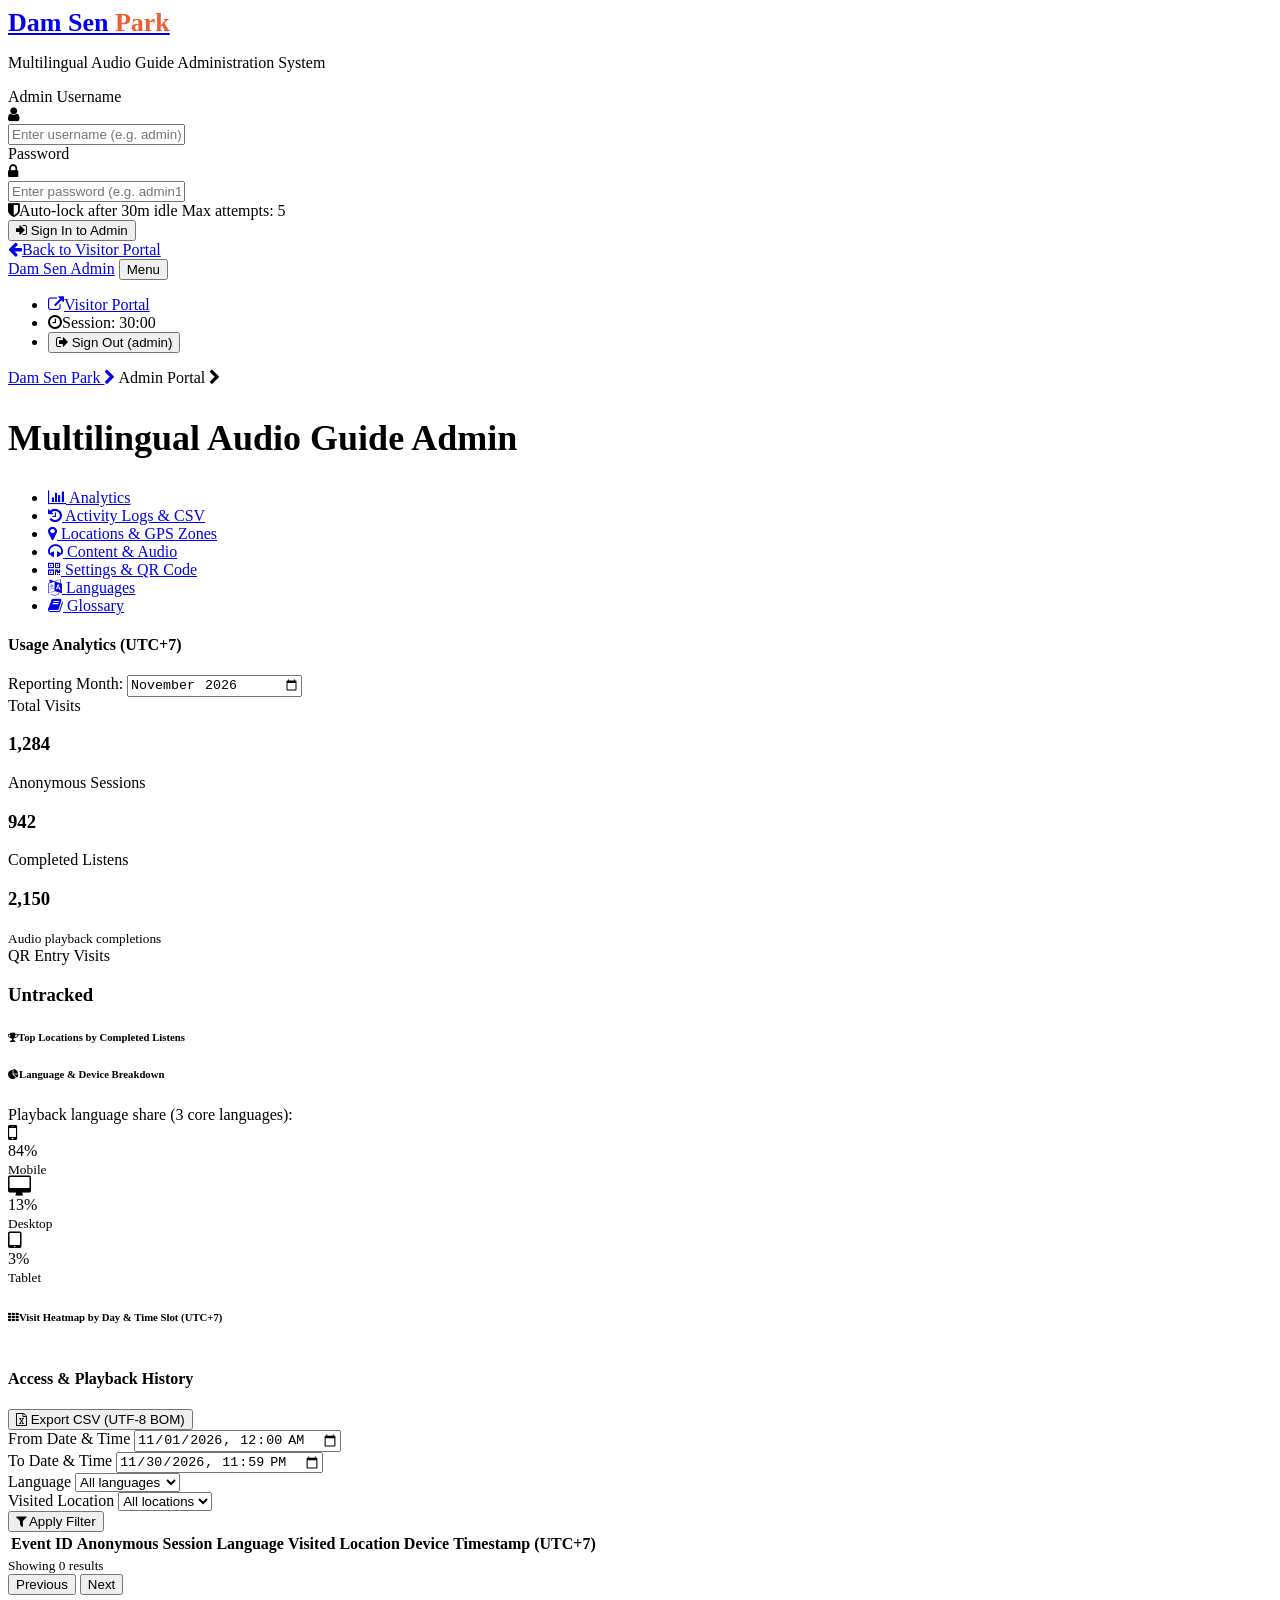
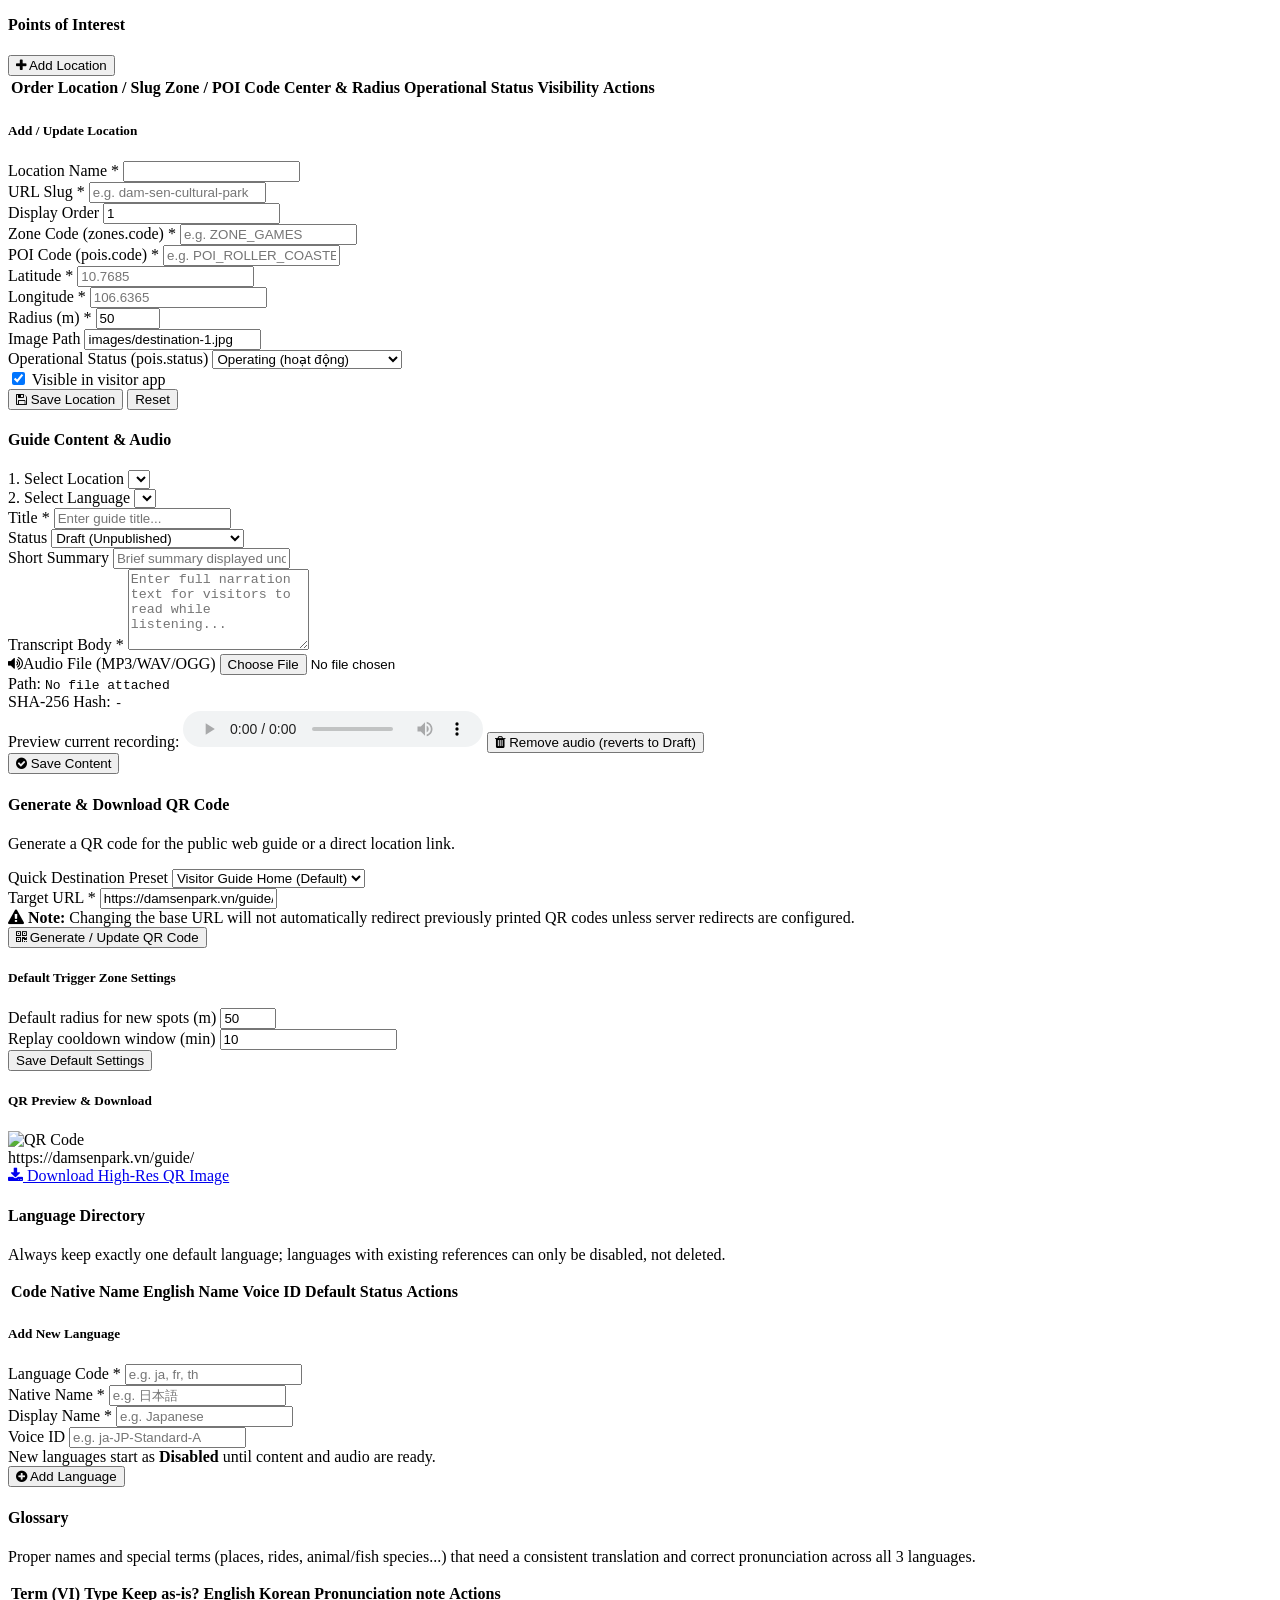
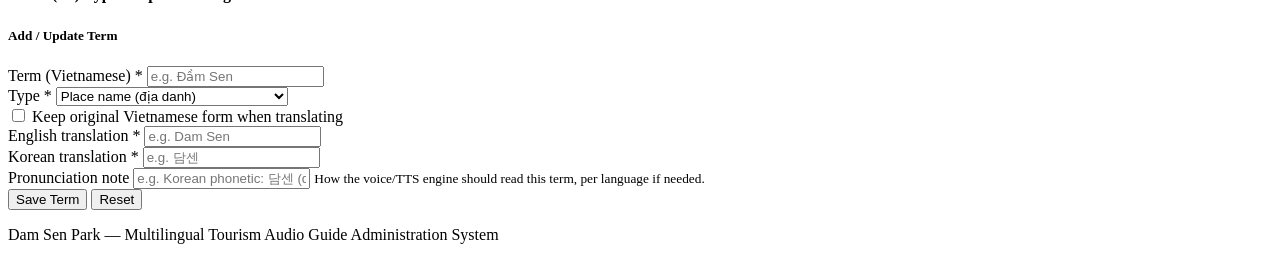
==== commit 446da3c3: "Add files via upload" ====
--- a/frontend/admin.html
+++ b/frontend/admin.html
@@ -151,6 +151,11 @@
               <i class="fa fa-language mr-1"></i> Languages
             </a>
           </li>
+          <li class="nav-item">
+            <a class="nav-link" data-toggle="pill" href="#tab-glossary" role="tab">
+              <i class="fa fa-book mr-1"></i> Glossary
+            </a>
+          </li>
         </ul>
 
         <div class="tab-content">
@@ -208,7 +213,7 @@
                 <div class="col-lg-6 mb-4">
                   <h6 class="font-weight-bold mb-3"><i class="fa fa-pie-chart text-primary mr-1"></i>Language &amp; Device Breakdown</h6>
                   <div class="mb-3">
-                    <div class="small font-weight-bold text-muted mb-1">Playback language share (6 core languages):</div>
+                    <div class="small font-weight-bold text-muted mb-1">Playback language share (3 core languages):</div>
                     <div id="lang-ratio-bars"></div>
                   </div>
                   <div class="pt-2 border-top">
@@ -272,9 +277,6 @@
                     <option value="vi">Tiếng Việt (vi)</option>
                     <option value="en">English (en)</option>
                     <option value="ko">한국어 (ko)</option>
-                    <option value="zh">中文 (zh)</option>
-                    <option value="es">Español (es)</option>
-                    <option value="ru">Русский (ru)</option>
                   </select>
                 </div>
                 <div class="col-md-2 mb-2">
@@ -336,8 +338,10 @@
                         <tr>
                           <th>Order</th>
                           <th>Location / Slug</th>
+                          <th>Zone / POI Code</th>
                           <th>Center &amp; Radius</th>
-                          <th>Status</th>
+                          <th>Operational Status</th>
+                          <th>Visibility</th>
                           <th>Actions</th>
                         </tr>
                       </thead>
@@ -369,6 +373,16 @@
                       </div>
                     </div>
                     <div class="form-row">
+                      <div class="form-group col-md-6">
+                        <label class="small font-weight-bold">Zone Code (zones.code) *</label>
+                        <input type="text" class="form-control form-control-sm" id="spot-zone-code" placeholder="e.g. ZONE_GAMES" required>
+                      </div>
+                      <div class="form-group col-md-6">
+                        <label class="small font-weight-bold">POI Code (pois.code) *</label>
+                        <input type="text" class="form-control form-control-sm" id="spot-poi-code" placeholder="e.g. POI_ROLLER_COASTER" required>
+                      </div>
+                    </div>
+                    <div class="form-row">
                       <div class="form-group col-md-4">
                         <label class="small font-weight-bold">Latitude *</label>
                         <input type="number" step="0.0000001" class="form-control form-control-sm" id="spot-lat" placeholder="10.7685" required>
@@ -386,9 +400,21 @@
                       <label class="small font-weight-bold">Image Path</label>
                       <input type="text" class="form-control form-control-sm" id="spot-image" value="images/destination-1.jpg">
                     </div>
-                    <div class="form-group form-check">
-                      <input type="checkbox" class="form-check-input" id="spot-active" checked>
-                      <label class="form-check-label small" for="spot-active">Active</label>
+                    <div class="form-row">
+                      <div class="form-group col-md-7">
+                        <label class="small font-weight-bold">Operational Status (pois.status)</label>
+                        <select class="form-control form-control-sm" id="spot-op-status">
+                          <option value="hoat_dong">Operating (hoạt động)</option>
+                          <option value="bao_tri">Under maintenance (bảo trì)</option>
+                          <option value="dong_cua">Closed (đóng cửa)</option>
+                        </select>
+                      </div>
+                      <div class="form-group col-md-5 d-flex align-items-end">
+                        <div class="form-check">
+                          <input type="checkbox" class="form-check-input" id="spot-active" checked>
+                          <label class="form-check-label small" for="spot-active">Visible in visitor app</label>
+                        </div>
+                      </div>
                     </div>
                     <div class="d-flex" style="gap: 8px;">
                       <button type="submit" class="btn btn-primary btn-sm flex-fill">
@@ -591,6 +617,80 @@
             </div>
           </div>
 
+          <!-- ==================== GLOSSARY ==================== -->
+          <div class="tab-pane fade" id="tab-glossary" role="tabpanel">
+            <div class="row">
+              <div class="col-lg-8">
+                <div class="admin-card">
+                  <h4 class="mb-1">Glossary</h4>
+                  <p class="text-muted small mb-3">Proper names and special terms (places, rides, animal/fish species...) that need a consistent translation and correct pronunciation across all 3 languages.</p>
+                  <div class="table-responsive">
+                    <table class="table table-hover admin-table">
+                      <thead>
+                        <tr>
+                          <th>Term (VI)</th>
+                          <th>Type</th>
+                          <th>Keep as-is?</th>
+                          <th>English</th>
+                          <th>Korean</th>
+                          <th>Pronunciation note</th>
+                          <th>Actions</th>
+                        </tr>
+                      </thead>
+                      <tbody id="admin-glossary-tbody"></tbody>
+                    </table>
+                  </div>
+                </div>
+              </div>
+
+              <div class="col-lg-4">
+                <div class="admin-card">
+                  <h5 class="mb-3" id="glossary-form-title">Add / Update Term</h5>
+                  <form id="glossary-form">
+                    <input type="hidden" id="glossary-id">
+                    <div class="form-group">
+                      <label class="small font-weight-bold">Term (Vietnamese) *</label>
+                      <input type="text" class="form-control form-control-sm" id="glossary-term-vi" placeholder="e.g. Đầm Sen" required>
+                    </div>
+                    <div class="form-group">
+                      <label class="small font-weight-bold">Type *</label>
+                      <select class="form-control form-control-sm" id="glossary-type" required>
+                        <option value="dia_danh">Place name (địa danh)</option>
+                        <option value="ten_tro_choi">Ride / attraction name (tên trò chơi)</option>
+                        <option value="loai_vat">Animal / fish species (loài vật)</option>
+                        <option value="nguoi">Person (người)</option>
+                        <option value="khac">Other (khác)</option>
+                      </select>
+                    </div>
+                    <div class="form-group form-check">
+                      <input type="checkbox" class="form-check-input" id="glossary-keep-original">
+                      <label class="form-check-label small" for="glossary-keep-original">Keep original Vietnamese form when translating</label>
+                    </div>
+                    <div class="form-group">
+                      <label class="small font-weight-bold">English translation *</label>
+                      <input type="text" class="form-control form-control-sm" id="glossary-en" placeholder="e.g. Dam Sen" required>
+                    </div>
+                    <div class="form-group">
+                      <label class="small font-weight-bold">Korean translation *</label>
+                      <input type="text" class="form-control form-control-sm" id="glossary-ko" placeholder="e.g. 담센" required>
+                    </div>
+                    <div class="form-group">
+                      <label class="small font-weight-bold">Pronunciation note</label>
+                      <input type="text" class="form-control form-control-sm" id="glossary-pronunciation" placeholder="e.g. Korean phonetic: 담센 (dam-sen)">
+                      <small class="form-text text-muted">How the voice/TTS engine should read this term, per language if needed.</small>
+                    </div>
+                    <div class="d-flex" style="gap: 8px;">
+                      <button type="submit" class="btn btn-primary btn-sm flex-fill">
+                        Save Term
+                      </button>
+                      <button type="button" id="btn-reset-glossary" class="btn btn-outline-secondary btn-sm">Reset</button>
+                    </div>
+                  </form>
+                </div>
+              </div>
+            </div>
+          </div>
+
         </div>
       </div>
     </section>
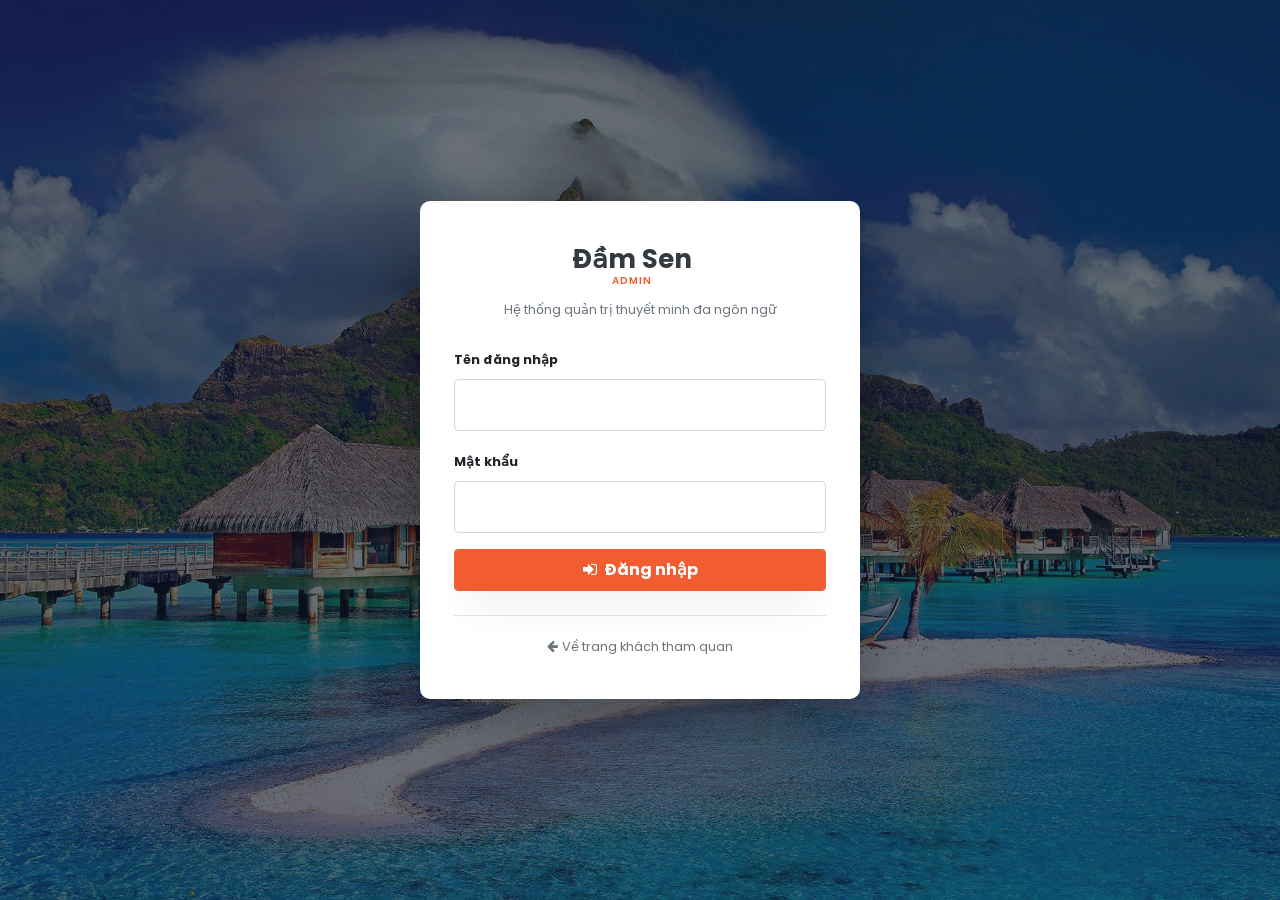
==== commit f137ab64: "Hoàn thiện hệ thống thuyết minh đa ngôn ngữ Đầm Sen - Backend Spring Boot 3 lớp (Controller, Service" ====
--- a/frontend/admin.html
+++ b/frontend/admin.html
@@ -1,717 +1,291 @@
-<!DOCTYPE html>
-<html lang="en">
-<head>
-  <title>Dam Sen Park - System Administration</title>
-  <meta charset="utf-8">
-  <meta name="viewport" content="width=device-width, initial-scale=1, shrink-to-fit=no">
-  
-  <link href="https://fonts.googleapis.com/css?family=Poppins:300,400,500,600,700,800,900" rel="stylesheet">
-  <link href="https://fonts.googleapis.com/css2?family=Arizonia&display=swap" rel="stylesheet">
-  <link rel="stylesheet" href="https://stackpath.bootstrapcdn.com/font-awesome/4.7.0/css/font-awesome.min.css">
-
-  <link rel="stylesheet" href="css/animate.css">
-  <link rel="stylesheet" href="css/owl.carousel.min.css">
-  <link rel="stylesheet" href="css/owl.theme.default.min.css">
-  <link rel="stylesheet" href="css/magnific-popup.css">
-  <link rel="stylesheet" href="css/bootstrap-datepicker.css">
-  <link rel="stylesheet" href="css/jquery.timepicker.css">
-  <link rel="stylesheet" href="css/flaticon.css">
-  <link rel="stylesheet" href="css/style.css">
-  <link rel="stylesheet" href="css/admin.css">
-</head>
-<body class="admin-body">
-
-  <!-- ==================== ADMIN LOGIN SCREEN ==================== -->
-  <div id="login-screen" class="login-wrapper">
-    <div class="overlay"></div>
-    <div class="login-box">
-      <div class="text-center mb-4">
-        <a class="navbar-brand text-dark" href="index.html" style="font-size: 26px; font-weight: 700;">
-          Dam Sen <span style="color: #f15d30;">Park</span>
-        </a>
-        <p class="text-muted small mb-0 mt-1">Multilingual Audio Guide Administration System</p>
-      </div>
-
-      <div id="login-alert" class="alert alert-danger d-none small" role="alert"></div>
-
-      <form id="admin-login-form">
-        <div class="form-group">
-          <label class="font-weight-bold small">Admin Username</label>
-          <div class="input-group">
-            <div class="input-group-prepend">
-              <span class="input-group-text bg-light"><i class="fa fa-user text-muted"></i></span>
-            </div>
-            <input type="text" class="form-control" id="login-username" placeholder="Enter username (e.g. admin)" required>
-          </div>
-        </div>
-
-        <div class="form-group">
-          <label class="font-weight-bold small">Password</label>
-          <div class="input-group">
-            <div class="input-group-prepend">
-              <span class="input-group-text bg-light"><i class="fa fa-lock text-muted"></i></span>
-            </div>
-            <input type="password" class="form-control" id="login-password" placeholder="Enter password (e.g. admin123)" required>
-          </div>
-        </div>
-
-        <div class="d-flex justify-content-between align-items-center mb-3 small text-muted">
-          <span><i class="fa fa-shield text-success mr-1"></i>Auto-lock after 30m idle</span>
-          <span id="attempt-counter">Max attempts: 5</span>
-        </div>
-
-        <button type="submit" id="btn-login-submit" class="btn btn-primary btn-block py-2 font-weight-bold">
-          <i class="fa fa-sign-in mr-1"></i> Sign In to Admin
-        </button>
-      </form>
-
-      <div class="text-center mt-4 pt-3 border-top">
-        <a href="index.html" class="small text-muted"><i class="fa fa-arrow-left mr-1"></i>Back to Visitor Portal</a>
-      </div>
-    </div>
-  </div>
-
-  <!-- ==================== MAIN ADMIN DASHBOARD ==================== -->
-  <div id="admin-dashboard" class="d-none">
-    <!-- Navbar -->
-    <nav class="navbar navbar-expand-lg navbar-dark ftco_navbar bg-dark ftco-navbar-light" id="ftco-navbar">
-      <div class="container">
-        <a class="navbar-brand" href="admin.html">Dam Sen <span>Admin</span></a>
-        <button class="navbar-toggler" type="button" data-toggle="collapse" data-target="#ftco-nav" aria-controls="ftco-nav" aria-expanded="false" aria-label="Toggle navigation">
-          <span class="oi oi-menu"></span> Menu
-        </button>
-
-        <div class="collapse navbar-collapse" id="ftco-nav">
-          <ul class="navbar-nav ml-auto align-items-lg-center">
-            <li class="nav-item"><a href="index.html" target="_blank" class="nav-link"><i class="fa fa-external-link mr-1"></i>Visitor Portal</a></li>
-            <li class="nav-item">
-              <span class="nav-link text-warning small" id="session-timer-badge" title="Auto-logout after 30 minutes of inactivity">
-                <i class="fa fa-clock-o mr-1"></i>Session: 30:00
-              </span>
-            </li>
-            <li class="nav-item ml-lg-2">
-              <button type="button" id="btn-logout" class="btn btn-sm btn-primary px-3 py-2">
-                <i class="fa fa-sign-out mr-1"></i> Sign Out (<span id="current-admin-name">admin</span>)
-              </button>
-            </li>
-          </ul>
-        </div>
-      </div>
-    </nav>
-
-    <!-- Hero Banner -->
-    <section class="hero-wrap hero-wrap-2 admin-hero" style="background-image: url('images/bg_1.jpg');">
-      <div class="overlay"></div>
-      <div class="container">
-        <div class="row no-gutters slider-text align-items-end justify-content-center">
-          <div class="col-md-9 pb-4 text-center">
-            <p class="breadcrumbs">
-              <span class="mr-2"><a href="index.html">Dam Sen Park <i class="fa fa-chevron-right"></i></a></span>
-              <span>Admin Portal <i class="fa fa-chevron-right"></i></span>
-            </p>
-            <h1 class="mb-0 bread" style="font-size: 36px;">Multilingual Audio Guide Admin</h1>
-          </div>
-        </div>
-      </div>
-    </section>
-
-    <!-- Main Admin Modules -->
-    <section class="ftco-section py-5">
-      <div class="container">
-
-        <!-- Navigation Pills -->
-        <ul class="nav nav-pills admin-nav-pills mb-4" id="admin-tabs" role="tablist">
-          <li class="nav-item">
-            <a class="nav-link active" data-toggle="pill" href="#tab-analytics" role="tab">
-              <i class="fa fa-bar-chart mr-1"></i> Analytics
-            </a>
-          </li>
-          <li class="nav-item">
-            <a class="nav-link" data-toggle="pill" href="#tab-history" role="tab">
-              <i class="fa fa-history mr-1"></i> Activity Logs &amp; CSV
-            </a>
-          </li>
-          <li class="nav-item">
-            <a class="nav-link" data-toggle="pill" href="#tab-locations" role="tab">
-              <i class="fa fa-map-marker mr-1"></i> Locations &amp; GPS Zones
-            </a>
-          </li>
-          <li class="nav-item">
-            <a class="nav-link" data-toggle="pill" href="#tab-content" role="tab">
-              <i class="fa fa-headphones mr-1"></i> Content &amp; Audio
-            </a>
-          </li>
-          <li class="nav-item">
-            <a class="nav-link" data-toggle="pill" href="#tab-qr" role="tab">
-              <i class="fa fa-qrcode mr-1"></i> Settings &amp; QR Code
-            </a>
-          </li>
-          <li class="nav-item">
-            <a class="nav-link" data-toggle="pill" href="#tab-languages" role="tab">
-              <i class="fa fa-language mr-1"></i> Languages
-            </a>
-          </li>
-          <li class="nav-item">
-            <a class="nav-link" data-toggle="pill" href="#tab-glossary" role="tab">
-              <i class="fa fa-book mr-1"></i> Glossary
-            </a>
-          </li>
-        </ul>
-
-        <div class="tab-content">
-
-          <!-- ==================== ANALYTICS ==================== -->
-          <div class="tab-pane fade show active" id="tab-analytics" role="tabpanel">
-            <div class="admin-card">
-              <div class="d-flex flex-wrap justify-content-between align-items-center mb-4">
-                <div>
-                  <h4 class="mb-1">Usage Analytics (UTC+7)</h4>
-                </div>
-                <div class="d-flex align-items-center" style="gap: 10px;">
-                  <label class="mb-0 small font-weight-bold">Reporting Month:</label>
-                  <input type="month" id="stat-month-filter" class="form-control form-control-sm" value="2026-11" style="width: 170px;">
-                </div>
-              </div>
-
-              <!-- 4 KPI Cards -->
-              <div class="row mb-4">
-                <div class="col-md-3 col-sm-6 mb-3">
-                  <div class="stat-card">
-                    <div class="stat-label">Total Visits</div>
-                    <h3 id="kpi-visits">1,284</h3>
-                  </div>
-                </div>
-                <div class="col-md-3 col-sm-6 mb-3">
-                  <div class="stat-card" style="border-left-color: #28a745;">
-                    <div class="stat-label">Anonymous Sessions</div>
-                    <h3 id="kpi-sessions">942</h3>
-                  </div>
-                </div>
-                <div class="col-md-3 col-sm-6 mb-3">
-                  <div class="stat-card" style="border-left-color: #17a2b8;">
-                    <div class="stat-label">Completed Listens</div>
-                    <h3 id="kpi-listens">2,150</h3>
-                    <small class="text-muted">Audio playback completions</small>
-                  </div>
-                </div>
-                <div class="col-md-3 col-sm-6 mb-3">
-                  <div class="stat-card" style="border-left-color: #6c757d;">
-                    <div class="stat-label">QR Entry Visits</div>
-                    <h3>Untracked</h3>
-                  </div>
-                </div>
-              </div>
-
-              <div class="row">
-                <!-- Top Locations -->
-                <div class="col-lg-6 mb-4">
-                  <h6 class="font-weight-bold mb-3"><i class="fa fa-trophy text-warning mr-1"></i>Top Locations by Completed Listens</h6>
-                  <div id="top-spots-bars"></div>
-                </div>
-
-                <!-- Language & Device Breakdown -->
-                <div class="col-lg-6 mb-4">
-                  <h6 class="font-weight-bold mb-3"><i class="fa fa-pie-chart text-primary mr-1"></i>Language &amp; Device Breakdown</h6>
-                  <div class="mb-3">
-                    <div class="small font-weight-bold text-muted mb-1">Playback language share (3 core languages):</div>
-                    <div id="lang-ratio-bars"></div>
-                  </div>
-                  <div class="pt-2 border-top">
-                    <div class="d-flex justify-content-between text-center">
-                      <div class="p-2 border rounded flex-fill mr-2">
-                        <i class="fa fa-mobile fa-lg text-primary"></i>
-                        <div class="font-weight-bold mt-1" id="dev-mobile">84%</div>
-                        <small class="text-muted">Mobile</small>
-                      </div>
-                      <div class="p-2 border rounded flex-fill mr-2">
-                        <i class="fa fa-desktop fa-lg text-secondary"></i>
-                        <div class="font-weight-bold mt-1" id="dev-desktop">13%</div>
-                        <small class="text-muted">Desktop</small>
-                      </div>
-                      <div class="p-2 border rounded flex-fill">
-                        <i class="fa fa-tablet fa-lg text-info"></i>
-                        <div class="font-weight-bold mt-1" id="dev-tablet">3%</div>
-                        <small class="text-muted">Tablet</small>
-                      </div>
-                    </div>
-                  </div>
-                </div>
-              </div>
-
-              <!-- Peak Hours Heatmap -->
-              <div class="mt-2 pt-3 border-top">
-                <h6 class="font-weight-bold mb-2"><i class="fa fa-th text-danger mr-1"></i>Visit Heatmap by Day &amp; Time Slot (UTC+7)</h6>
-                <div class="table-responsive">
-                  <table class="table table-sm table-bordered text-center mb-0 admin-table" id="heatmap-table"></table>
-                </div>
-              </div>
-            </div>
-          </div>
-
-          <!-- ==================== ACTIVITY LOGS & CSV ==================== -->
-          <div class="tab-pane fade" id="tab-history" role="tabpanel">
-            <div class="admin-card">
-              <div class="d-flex flex-wrap justify-content-between align-items-center mb-3">
-                <div>
-                  <h4 class="mb-1">Access &amp; Playback History</h4>
-                </div>
-                <button type="button" id="btn-export-csv" class="btn btn-success btn-sm px-3">
-                  <i class="fa fa-file-excel-o mr-1"></i> Export CSV (UTF-8 BOM)
-                </button>
-              </div>
-
-              <!-- Filters -->
-              <div class="row bg-light p-3 rounded mb-3 border">
-                <div class="col-md-3 mb-2">
-                  <label class="small font-weight-bold mb-1">From Date &amp; Time</label>
-                  <input type="datetime-local" id="filter-from" class="form-control form-control-sm" value="2026-11-01T00:00">
-                </div>
-                <div class="col-md-3 mb-2">
-                  <label class="small font-weight-bold mb-1">To Date &amp; Time</label>
-                  <input type="datetime-local" id="filter-to" class="form-control form-control-sm" value="2026-11-30T23:59">
-                </div>
-                <div class="col-md-2 mb-2">
-                  <label class="small font-weight-bold mb-1">Language</label>
-                  <select id="filter-lang" class="form-control form-control-sm">
-                    <option value="">All languages</option>
-                    <option value="vi">Tiếng Việt (vi)</option>
-                    <option value="en">English (en)</option>
-                    <option value="ko">한국어 (ko)</option>
-                  </select>
-                </div>
-                <div class="col-md-2 mb-2">
-                  <label class="small font-weight-bold mb-1">Visited Location</label>
-                  <select id="filter-spot" class="form-control form-control-sm">
-                    <option value="">All locations</option>
-                  </select>
-                </div>
-                <div class="col-md-2 mb-2 d-flex align-items-end">
-                  <button type="button" id="btn-apply-history-filter" class="btn btn-primary btn-sm btn-block">
-                    <i class="fa fa-filter mr-1"></i> Apply Filter
-                  </button>
-                </div>
-              </div>
-
-              <div id="history-filter-error" class="alert alert-danger d-none small"></div>
-
-              <div class="table-responsive">
-                <table class="table table-hover admin-table">
-                  <thead>
-                    <tr>
-                      <th>Event ID</th>
-                      <th>Anonymous Session</th>
-                      <th>Language</th>
-                      <th>Visited Location</th>
-                      <th>Device</th>
-                      <th>Timestamp (UTC+7)</th>
-                    </tr>
-                  </thead>
-                  <tbody id="history-table-body"></tbody>
-                </table>
-              </div>
-
-              <div class="d-flex justify-content-between align-items-center mt-3">
-                <small class="text-muted" id="history-pagination-info">Showing 0 results</small>
-                <div>
-                  <button type="button" class="btn btn-sm btn-outline-secondary" id="btn-prev-page">Previous</button>
-                  <button type="button" class="btn btn-sm btn-outline-secondary" id="btn-next-page">Next</button>
-                </div>
-              </div>
-            </div>
-          </div>
-
-          <!-- ==================== LOCATIONS & GPS ZONES ==================== -->
-          <div class="tab-pane fade" id="tab-locations" role="tabpanel">
-            <div class="row">
-              <!-- Locations List -->
-              <div class="col-lg-7">
-                <div class="admin-card">
-                  <div class="d-flex justify-content-between align-items-center mb-3">
-                    <h4 class="mb-0">Points of Interest</h4>
-                    <button type="button" class="btn btn-sm btn-primary" id="btn-new-spot">
-                      <i class="fa fa-plus mr-1"></i> Add Location
-                    </button>
-                  </div>
-                  <div class="table-responsive">
-                    <table class="table table-hover admin-table">
-                      <thead>
-                        <tr>
-                          <th>Order</th>
-                          <th>Location / Slug</th>
-                          <th>Zone / POI Code</th>
-                          <th>Center &amp; Radius</th>
-                          <th>Operational Status</th>
-                          <th>Visibility</th>
-                          <th>Actions</th>
-                        </tr>
-                      </thead>
-                      <tbody id="admin-spots-tbody"></tbody>
-                    </table>
-                  </div>
-                </div>
-              </div>
-
-              <!-- Add / Edit Location Form -->
-              <div class="col-lg-5">
-                <div class="admin-card">
-                  <h5 class="mb-3" id="spot-form-title">Add / Update Location</h5>
-                  <div id="overlap-warning" class="alert alert-warning d-none small"></div>
-                  <form id="spot-form">
-                    <input type="hidden" id="spot-id">
-                    <div class="form-group">
-                      <label class="small font-weight-bold">Location Name *</label>
-                      <input type="text" class="form-control form-control-sm" id="spot-name" required>
-                    </div>
-                    <div class="form-row">
-                      <div class="form-group col-md-8">
-                        <label class="small font-weight-bold">URL Slug *</label>
-                        <input type="text" class="form-control form-control-sm" id="spot-slug" placeholder="e.g. dam-sen-cultural-park" required>
-                      </div>
-                      <div class="form-group col-md-4">
-                        <label class="small font-weight-bold">Display Order</label>
-                        <input type="number" class="form-control form-control-sm" id="spot-order" value="1" min="1">
-                      </div>
-                    </div>
-                    <div class="form-row">
-                      <div class="form-group col-md-6">
-                        <label class="small font-weight-bold">Zone Code (zones.code) *</label>
-                        <input type="text" class="form-control form-control-sm" id="spot-zone-code" placeholder="e.g. ZONE_GAMES" required>
-                      </div>
-                      <div class="form-group col-md-6">
-                        <label class="small font-weight-bold">POI Code (pois.code) *</label>
-                        <input type="text" class="form-control form-control-sm" id="spot-poi-code" placeholder="e.g. POI_ROLLER_COASTER" required>
-                      </div>
-                    </div>
-                    <div class="form-row">
-                      <div class="form-group col-md-4">
-                        <label class="small font-weight-bold">Latitude *</label>
-                        <input type="number" step="0.0000001" class="form-control form-control-sm" id="spot-lat" placeholder="10.7685" required>
-                      </div>
-                      <div class="form-group col-md-4">
-                        <label class="small font-weight-bold">Longitude *</label>
-                        <input type="number" step="0.0000001" class="form-control form-control-sm" id="spot-lng" placeholder="106.6365" required>
-                      </div>
-                      <div class="form-group col-md-4">
-                        <label class="small font-weight-bold">Radius (m) *</label>
-                        <input type="number" class="form-control form-control-sm" id="spot-radius" value="50" min="5" max="1000" required>
-                      </div>
-                    </div>
-                    <div class="form-group">
-                      <label class="small font-weight-bold">Image Path</label>
-                      <input type="text" class="form-control form-control-sm" id="spot-image" value="images/destination-1.jpg">
-                    </div>
-                    <div class="form-row">
-                      <div class="form-group col-md-7">
-                        <label class="small font-weight-bold">Operational Status (pois.status)</label>
-                        <select class="form-control form-control-sm" id="spot-op-status">
-                          <option value="hoat_dong">Operating (hoạt động)</option>
-                          <option value="bao_tri">Under maintenance (bảo trì)</option>
-                          <option value="dong_cua">Closed (đóng cửa)</option>
-                        </select>
-                      </div>
-                      <div class="form-group col-md-5 d-flex align-items-end">
-                        <div class="form-check">
-                          <input type="checkbox" class="form-check-input" id="spot-active" checked>
-                          <label class="form-check-label small" for="spot-active">Visible in visitor app</label>
-                        </div>
-                      </div>
-                    </div>
-                    <div class="d-flex" style="gap: 8px;">
-                      <button type="submit" class="btn btn-primary btn-sm flex-fill">
-                        <i class="fa fa-save mr-1"></i> Save Location
-                      </button>
-                      <button type="button" id="btn-reset-spot" class="btn btn-outline-secondary btn-sm">Reset</button>
-                    </div>
-                  </form>
-                </div>
-              </div>
-            </div>
-          </div>
-
-          <!-- ==================== CONTENT & AUDIO ==================== -->
-          <div class="tab-pane fade" id="tab-content" role="tabpanel">
-            <div class="admin-card">
-              <div class="d-flex flex-wrap justify-content-between align-items-center mb-3">
-                <div>
-                  <h4 class="mb-1">Guide Content &amp; Audio</h4>
-                </div>
-              </div>
-
-              <div class="row bg-light p-3 rounded mb-4 border">
-                <div class="col-md-6 mb-2 mb-md-0">
-                  <label class="small font-weight-bold">1. Select Location</label>
-                  <select id="content-spot-select" class="form-control form-control-sm"></select>
-                </div>
-                <div class="col-md-6">
-                  <label class="small font-weight-bold">2. Select Language</label>
-                  <select id="content-lang-select" class="form-control form-control-sm"></select>
-                </div>
-              </div>
-
-              <form id="content-form">
-                <div class="form-row">
-                  <div class="form-group col-md-8">
-                    <label class="small font-weight-bold">Title *</label>
-                    <input type="text" class="form-control" id="content-title" placeholder="Enter guide title...">
-                  </div>
-                  <div class="form-group col-md-4">
-                    <label class="small font-weight-bold">Status</label>
-                    <select id="content-status" class="form-control">
-                      <option value="nhap">Draft (Unpublished)</option>
-                      <option value="cong_bo">Published (Visible to visitors)</option>
-                      <option value="an">Hidden (Keep playback logs)</option>
-                    </select>
-                  </div>
-                </div>
-
-                <div class="form-group">
-                  <label class="small font-weight-bold">Short Summary</label>
-                  <input type="text" class="form-control" id="content-short" placeholder="Brief summary displayed under the title...">
-                </div>
-
-                <div class="form-group">
-                  <label class="small font-weight-bold">Transcript Body *</label>
-                  <textarea class="form-control" id="content-body" rows="5" placeholder="Enter full narration text for visitors to read while listening..."></textarea>
-                </div>
-
-                <div class="row align-items-center bg-light p-3 rounded border mb-3">
-                  <div class="col-md-6 mb-3 mb-md-0">
-                    <label class="small font-weight-bold d-block"><i class="fa fa-volume-up text-primary mr-1"></i>Audio File (MP3/WAV/OGG)</label>
-                    <input type="file" id="content-audio-file" accept="audio/*" class="form-control-file small mb-2">
-                    <div class="small text-muted">
-                      Path: <code id="content-audio-path">No file attached</code><br>
-                      SHA-256 Hash: <code id="content-audio-hash">-</code>
-                    </div>
-                  </div>
-                  <div class="col-md-6">
-                    <label class="small font-weight-bold d-block">Preview current recording:</label>
-                    <audio id="content-audio-player" controls class="w-100 mb-2" style="height: 36px;"></audio>
-                    <button type="button" id="btn-remove-audio" class="btn btn-xs btn-outline-danger btn-sm">
-                      <i class="fa fa-trash mr-1"></i> Remove audio (reverts to Draft)
-                    </button>
-                  </div>
-                </div>
-
-                <div id="content-alert" class="alert d-none small"></div>
-
-                <div class="d-flex justify-content-end" style="gap: 10px;">
-                  <button type="submit" class="btn btn-primary px-4">
-                    <i class="fa fa-check-circle mr-1"></i> Save Content
-                  </button>
-                </div>
-              </form>
-            </div>
-          </div>
-
-          <!-- ==================== SETTINGS & QR CODE ==================== -->
-          <div class="tab-pane fade" id="tab-qr" role="tabpanel">
-            <div class="row">
-              <div class="col-lg-6">
-                <div class="admin-card">
-                  <h4 class="mb-2">Generate &amp; Download QR Code</h4>
-                  <p class="text-muted small">Generate a QR code for the public web guide or a direct location link.</p>
-                  <div class="form-group">
-                    <label class="small font-weight-bold">Quick Destination Preset</label>
-                    <select id="qr-preset-select" class="form-control form-control-sm">
-                      <option value="https://damsenpark.vn/guide/">Visitor Guide Home (Default)</option>
-                    </select>
-                  </div>
-                  <div class="form-group">
-                    <label class="small font-weight-bold">Target URL *</label>
-                    <input type="url" id="qr-url-input" class="form-control" value="https://damsenpark.vn/guide/" placeholder="https://...">
-                  </div>
-                  <div class="alert alert-warning small">
-                    <i class="fa fa-exclamation-triangle mr-1"></i> <strong>Note:</strong> Changing the base URL will not automatically redirect previously printed QR codes unless server redirects are configured.
-                  </div>
-                  <button type="button" id="btn-generate-qr" class="btn btn-primary">
-                    <i class="fa fa-qrcode mr-1"></i> Generate / Update QR Code
-                  </button>
-                </div>
-
-                <div class="admin-card">
-                  <h5 class="mb-3">Default Trigger Zone Settings</h5>
-                  <div class="form-row">
-                    <div class="form-group col-md-6">
-                      <label class="small font-weight-bold">Default radius for new spots (m)</label>
-                      <input type="number" id="cfg-default-radius" class="form-control form-control-sm" value="50" min="10" max="500">
-                    </div>
-                    <div class="form-group col-md-6">
-                      <label class="small font-weight-bold">Replay cooldown window (min)</label>
-                      <input type="number" id="cfg-cooldown-min" class="form-control form-control-sm" value="10" readonly>
-                    </div>
-                  </div>
-                  <button type="button" id="btn-save-cfg" class="btn btn-outline-primary btn-sm">Save Default Settings</button>
-                </div>
-              </div>
-
-              <div class="col-lg-6">
-                <div class="admin-card">
-                  <h5 class="mb-3">QR Preview &amp; Download</h5>
-                  <div class="qr-preview-box">
-                    <img id="qr-image-preview" src="https://api.qrserver.com/v1/create-qr-code/?size=240x240&data=https%3A%2F%2Fdamsenpark.vn%2Fguide%2F" alt="QR Code" class="img-fluid mb-3 border p-2 bg-white">
-                    <div class="small text-muted mb-3 text-break" id="qr-url-caption">https://damsenpark.vn/guide/</div>
-                    <a id="btn-download-qr" href="https://api.qrserver.com/v1/create-qr-code/?size=500x500&data=https%3A%2F%2Fdamsenpark.vn%2Fguide%2F" download="damsen-qr.png" target="_blank" class="btn btn-success">
-                      <i class="fa fa-download mr-1"></i> Download High-Res QR Image
-                    </a>
-                  </div>
-                </div>
-              </div>
-            </div>
-          </div>
-
-          <!-- ==================== LANGUAGES ==================== -->
-          <div class="tab-pane fade" id="tab-languages" role="tabpanel">
-            <div class="row">
-              <div class="col-lg-8">
-                <div class="admin-card">
-                  <h4 class="mb-1">Language Directory</h4>
-                  <p class="text-muted small mb-3">Always keep exactly one default language; languages with existing references can only be disabled, not deleted.</p>
-                  <div class="table-responsive">
-                    <table class="table table-hover admin-table">
-                      <thead>
-                        <tr>
-                          <th>Code</th>
-                          <th>Native Name</th>
-                          <th>English Name</th>
-                          <th>Voice ID</th>
-                          <th>Default</th>
-                          <th>Status</th>
-                          <th>Actions</th>
-                        </tr>
-                      </thead>
-                      <tbody id="admin-langs-tbody"></tbody>
-                    </table>
-                  </div>
-                </div>
-              </div>
-
-              <div class="col-lg-4">
-                <div class="admin-card">
-                  <h5 class="mb-3">Add New Language</h5>
-                  <form id="lang-form">
-                    <div class="form-group">
-                      <label class="small font-weight-bold">Language Code *</label>
-                      <input type="text" id="lang-code" class="form-control form-control-sm" placeholder="e.g. ja, fr, th" maxlength="10" required>
-                    </div>
-                    <div class="form-group">
-                      <label class="small font-weight-bold">Native Name *</label>
-                      <input type="text" id="lang-native" class="form-control form-control-sm" placeholder="e.g. 日本語" required>
-                    </div>
-                    <div class="form-group">
-                      <label class="small font-weight-bold">Display Name *</label>
-                      <input type="text" id="lang-vi" class="form-control form-control-sm" placeholder="e.g. Japanese" required>
-                    </div>
-                    <div class="form-group">
-                      <label class="small font-weight-bold">Voice ID</label>
-                      <input type="text" id="lang-voice" class="form-control form-control-sm" placeholder="e.g. ja-JP-Standard-A">
-                    </div>
-                    <div class="alert alert-info small py-2">
-                      New languages start as <strong>Disabled</strong> until content and audio are ready.
-                    </div>
-                    <button type="submit" class="btn btn-primary btn-sm btn-block">
-                      <i class="fa fa-plus-circle mr-1"></i> Add Language
-                    </button>
-                  </form>
-                </div>
-              </div>
-            </div>
-          </div>
-
-          <!-- ==================== GLOSSARY ==================== -->
-          <div class="tab-pane fade" id="tab-glossary" role="tabpanel">
-            <div class="row">
-              <div class="col-lg-8">
-                <div class="admin-card">
-                  <h4 class="mb-1">Glossary</h4>
-                  <p class="text-muted small mb-3">Proper names and special terms (places, rides, animal/fish species...) that need a consistent translation and correct pronunciation across all 3 languages.</p>
-                  <div class="table-responsive">
-                    <table class="table table-hover admin-table">
-                      <thead>
-                        <tr>
-                          <th>Term (VI)</th>
-                          <th>Type</th>
-                          <th>Keep as-is?</th>
-                          <th>English</th>
-                          <th>Korean</th>
-                          <th>Pronunciation note</th>
-                          <th>Actions</th>
-                        </tr>
-                      </thead>
-                      <tbody id="admin-glossary-tbody"></tbody>
-                    </table>
-                  </div>
-                </div>
-              </div>
-
-              <div class="col-lg-4">
-                <div class="admin-card">
-                  <h5 class="mb-3" id="glossary-form-title">Add / Update Term</h5>
-                  <form id="glossary-form">
-                    <input type="hidden" id="glossary-id">
-                    <div class="form-group">
-                      <label class="small font-weight-bold">Term (Vietnamese) *</label>
-                      <input type="text" class="form-control form-control-sm" id="glossary-term-vi" placeholder="e.g. Đầm Sen" required>
-                    </div>
-                    <div class="form-group">
-                      <label class="small font-weight-bold">Type *</label>
-                      <select class="form-control form-control-sm" id="glossary-type" required>
-                        <option value="dia_danh">Place name (địa danh)</option>
-                        <option value="ten_tro_choi">Ride / attraction name (tên trò chơi)</option>
-                        <option value="loai_vat">Animal / fish species (loài vật)</option>
-                        <option value="nguoi">Person (người)</option>
-                        <option value="khac">Other (khác)</option>
-                      </select>
-                    </div>
-                    <div class="form-group form-check">
-                      <input type="checkbox" class="form-check-input" id="glossary-keep-original">
-                      <label class="form-check-label small" for="glossary-keep-original">Keep original Vietnamese form when translating</label>
-                    </div>
-                    <div class="form-group">
-                      <label class="small font-weight-bold">English translation *</label>
-                      <input type="text" class="form-control form-control-sm" id="glossary-en" placeholder="e.g. Dam Sen" required>
-                    </div>
-                    <div class="form-group">
-                      <label class="small font-weight-bold">Korean translation *</label>
-                      <input type="text" class="form-control form-control-sm" id="glossary-ko" placeholder="e.g. 담센" required>
-                    </div>
-                    <div class="form-group">
-                      <label class="small font-weight-bold">Pronunciation note</label>
-                      <input type="text" class="form-control form-control-sm" id="glossary-pronunciation" placeholder="e.g. Korean phonetic: 담센 (dam-sen)">
-                      <small class="form-text text-muted">How the voice/TTS engine should read this term, per language if needed.</small>
-                    </div>
-                    <div class="d-flex" style="gap: 8px;">
-                      <button type="submit" class="btn btn-primary btn-sm flex-fill">
-                        Save Term
-                      </button>
-                      <button type="button" id="btn-reset-glossary" class="btn btn-outline-secondary btn-sm">Reset</button>
-                    </div>
-                  </form>
-                </div>
-              </div>
-            </div>
-          </div>
-
-        </div>
-      </div>
-    </section>
-
-    <!-- Footer -->
-    <footer class="ftco-footer bg-bottom ftco-no-pt" style="background-image: url(images/bg_3.jpg);">
-      <div class="container">
-        <div class="row py-4">
-          <div class="col-md-12 text-center">
-            <p class="mb-0">Dam Sen Park — Multilingual Tourism Audio Guide Administration System</p>
-          </div>
-        </div>
-      </div>
-    </footer>
-  </div>
-
-  <script src="js/jquery.min.js"></script>
-  <script src="js/jquery-migrate-3.0.1.min.js"></script>
-  <script src="js/popper.min.js"></script>
-  <script src="js/bootstrap.min.js"></script>
-  <script src="js/main.js"></script>
-  <script src="js/admin.js"></script>
-</body>
-</html>+<!DOCTYPE html>
+<html lang="vi">
+<head>
+  <title>Đầm Sen - Quản trị thuyết minh đa ngôn ngữ</title>
+  <meta charset="utf-8">
+  <meta name="viewport" content="width=device-width, initial-scale=1, shrink-to-fit=no">
+  <link href="https://fonts.googleapis.com/css?family=Poppins:300,400,500,600,700&display=swap" rel="stylesheet">
+  <link rel="stylesheet" href="https://stackpath.bootstrapcdn.com/font-awesome/4.7.0/css/font-awesome.min.css">
+  <link rel="stylesheet" href="css/style.css">
+  <link rel="stylesheet" href="css/admin.css">
+  <style>
+    .version-row.published { background: #f0fff4; }
+    .status-badge { font-size: 11px; padding: 3px 8px; border-radius: 10px; font-weight: 600; }
+    .st-DRAFT { background: #fff3cd; color: #856404; }
+    .st-APPROVED { background: #d4edda; color: #155724; }
+    .st-ARCHIVED { background: #e2e3e5; color: #6c757d; }
+    .st-QUEUED, .st-RUNNING { background: #cce5ff; color: #004085; }
+    .st-SUCCEEDED { background: #d4edda; color: #155724; }
+    .st-FAILED { background: #f8d7da; color: #721c24; }
+    .st-CANCELLED { background: #e2e3e5; color: #6c757d; }
+    .lang-card { border: 1px solid #eceef2; border-radius: 8px; padding: 16px; margin-bottom: 16px; background: #fff; }
+    .source-box { background: #f8f9fa; border-radius: 6px; padding: 12px; white-space: pre-line; max-height: 380px; overflow-y: auto; font-size: 14px; }
+    .admin-table td, .admin-table th { vertical-align: middle; font-size: 14px; }
+    .btn-xs { padding: 2px 8px; font-size: 12px; }
+    #toast-area { position: fixed; right: 20px; bottom: 20px; z-index: 2000; max-width: 380px; }
+    .admin-body .modal-body textarea { font-size: 14px; }
+  </style>
+</head>
+<body class="admin-body">
+
+  <!-- ==================== ĐĂNG NHẬP (UC06) ==================== -->
+  <div id="login-screen" class="login-wrapper d-none" style="background-image: url('images/bg_1.jpg');">
+    <div class="overlay"></div>
+    <div class="login-box">
+      <div class="text-center mb-4">
+        <a class="navbar-brand text-dark" href="index.html" style="font-size: 26px; font-weight: 700;">Đầm Sen <span style="color: #f15d30;">Admin</span></a>
+        <p class="text-muted small mb-0 mt-1">Hệ thống quản trị thuyết minh đa ngôn ngữ</p>
+      </div>
+      <div id="login-alert" class="alert alert-danger d-none small" role="alert"></div>
+      <form id="login-form" autocomplete="on">
+        <div class="form-group">
+          <label class="font-weight-bold small" for="login-username">Tên đăng nhập</label>
+          <input type="text" class="form-control" id="login-username" autocomplete="username" required>
+        </div>
+        <div class="form-group">
+          <label class="font-weight-bold small" for="login-password">Mật khẩu</label>
+          <input type="password" class="form-control" id="login-password" autocomplete="current-password" required>
+        </div>
+        <button type="submit" class="btn btn-primary btn-block py-2 font-weight-bold"><i class="fa fa-sign-in mr-1"></i> Đăng nhập</button>
+      </form>
+      <div class="text-center mt-4 pt-3 border-top">
+        <a href="index.html" class="small text-muted"><i class="fa fa-arrow-left mr-1"></i>Về trang khách tham quan</a>
+      </div>
+    </div>
+  </div>
+
+  <!-- ==================== TRANG QUẢN TRỊ ==================== -->
+  <div id="admin-dashboard" class="d-none">
+    <nav class="navbar navbar-expand-lg navbar-dark bg-dark">
+      <div class="container">
+        <a class="navbar-brand" href="admin.html">Đầm Sen <span style="color:#f15d30">Admin</span></a>
+        <ul class="navbar-nav ml-auto flex-row align-items-center">
+          <li class="nav-item mr-3"><a href="destination.html" target="_blank" class="nav-link"><i class="fa fa-external-link mr-1"></i>Trang khách</a></li>
+          <li class="nav-item">
+            <button type="button" id="btn-logout" class="btn btn-sm btn-primary px-3 py-2"><i class="fa fa-sign-out mr-1"></i>Đăng xuất (<span id="current-admin-name"></span>)</button>
+          </li>
+        </ul>
+      </div>
+    </nav>
+
+    <section class="py-5">
+      <div class="container">
+        <ul class="nav nav-pills admin-nav-pills mb-4" role="tablist">
+          <li class="nav-item"><a class="nav-link active" data-toggle="pill" href="#tab-overview" role="tab"><i class="fa fa-dashboard mr-1"></i>Tổng quan</a></li>
+          <li class="nav-item"><a class="nav-link" data-toggle="pill" href="#tab-pois" role="tab"><i class="fa fa-map-marker mr-1"></i>Điểm tham quan &amp; nội dung</a></li>
+          <li class="nav-item"><a class="nav-link" data-toggle="pill" href="#tab-zones" role="tab"><i class="fa fa-th-large mr-1"></i>Khu vực</a></li>
+          <li class="nav-item"><a class="nav-link" data-toggle="pill" href="#tab-glossary" role="tab"><i class="fa fa-book mr-1"></i>Thuật ngữ</a></li>
+          <li class="nav-item"><a class="nav-link" data-toggle="pill" href="#tab-jobs" role="tab"><i class="fa fa-tasks mr-1"></i>Tác vụ</a></li>
+          <li class="nav-item"><a class="nav-link" data-toggle="pill" href="#tab-account" role="tab"><i class="fa fa-user mr-1"></i>Tài khoản</a></li>
+        </ul>
+
+        <div class="tab-content">
+          <!-- ---------- Tổng quan ---------- -->
+          <div class="tab-pane fade show active" id="tab-overview" role="tabpanel">
+            <div class="row" id="overview-stats"></div>
+            <div class="admin-card mt-3">
+              <h5 class="mb-2"><i class="fa fa-exclamation-triangle text-warning mr-1"></i>Bản dịch cần cập nhật</h5>
+              <p class="small text-muted">Bản tiếng Việt đã được xuất bản phiên bản mới, nhưng bản Anh/Hàn vẫn dịch từ bản cũ. Khách vẫn được phục vụ bản cũ cho tới khi bạn cập nhật hoặc gỡ xuất bản.</p>
+              <div id="overview-needs"></div>
+            </div>
+            <div class="alert alert-info small mt-3 d-none" id="overview-mt-off">
+              <i class="fa fa-info-circle mr-1"></i>Chưa cấu hình <code>GOOGLE_API_KEY</code>: dịch tự động và tạo giọng đọc TTS sẽ báo lỗi.
+              Bạn vẫn có thể tạo bản dịch thủ công và tải file âm thanh lên. Xem README.md để bật.
+            </div>
+          </div>
+
+          <!-- ---------- Điểm tham quan & nội dung ---------- -->
+          <div class="tab-pane fade" id="tab-pois" role="tabpanel">
+            <div class="admin-card">
+              <div class="d-flex justify-content-between align-items-center mb-3">
+                <h5 class="mb-0">Điểm tham quan</h5>
+                <button type="button" class="btn btn-primary btn-sm" id="btn-new-poi"><i class="fa fa-plus mr-1"></i>Thêm điểm</button>
+              </div>
+              <div class="table-responsive">
+                <table class="table admin-table mb-0">
+                  <thead><tr><th>Mã</th><th>Tiêu đề (vi)</th><th>Khu vực</th><th>Tọa độ / bán kính</th><th>Trạng thái</th><th>Xuất bản</th><th></th></tr></thead>
+                  <tbody id="poi-tbody"></tbody>
+                </table>
+              </div>
+            </div>
+            <div class="admin-card mt-4 d-none" id="content-panel">
+              <div class="d-flex justify-content-between align-items-center mb-3">
+                <h5 class="mb-0">Nội dung thuyết minh: <span id="content-poi-code" class="text-primary"></span></h5>
+                <button type="button" class="btn btn-light btn-sm" id="btn-content-refresh"><i class="fa fa-refresh"></i></button>
+              </div>
+              <p class="small text-muted">Quy trình: tạo bản nháp tiếng Việt → Duyệt (bản đã duyệt bị khóa) → Dịch sang Anh/Hàn (hoặc nhập tay) → Duyệt bản dịch → Tạo giọng đọc hoặc tải audio → Xuất bản.</p>
+              <div id="content-langs"></div>
+            </div>
+          </div>
+
+          <!-- ---------- Khu vực ---------- -->
+          <div class="tab-pane fade" id="tab-zones" role="tabpanel">
+            <div class="admin-card">
+              <div class="d-flex justify-content-between align-items-center mb-3">
+                <h5 class="mb-0">Khu vực</h5>
+                <button type="button" class="btn btn-primary btn-sm" id="btn-new-zone"><i class="fa fa-plus mr-1"></i>Thêm khu vực</button>
+              </div>
+              <table class="table admin-table mb-0">
+                <thead><tr><th>Mã</th><th>Tên (vi / en / ko)</th><th>Số điểm</th><th>Trạng thái</th><th></th></tr></thead>
+                <tbody id="zone-tbody"></tbody>
+              </table>
+            </div>
+          </div>
+
+          <!-- ---------- Thuật ngữ (UC14) ---------- -->
+          <div class="tab-pane fade" id="tab-glossary" role="tabpanel">
+            <div class="admin-card">
+              <div class="d-flex justify-content-between align-items-center mb-3">
+                <h5 class="mb-0">Bảng thuật ngữ &amp; cách đọc</h5>
+                <button type="button" class="btn btn-primary btn-sm" id="btn-new-term"><i class="fa fa-plus mr-1"></i>Thêm thuật ngữ</button>
+              </div>
+              <div class="table-responsive">
+                <table class="table admin-table mb-0">
+                  <thead><tr><th>Thuật ngữ</th><th>Loại</th><th>Giữ nguyên</th><th>Tiếng Anh</th><th>Tiếng Hàn</th><th>Cách đọc (vi / en / ko)</th><th>Ghi chú</th><th></th></tr></thead>
+                  <tbody id="term-tbody"></tbody>
+                </table>
+              </div>
+            </div>
+          </div>
+
+          <!-- ---------- Tác vụ (UC13) ---------- -->
+          <div class="tab-pane fade" id="tab-jobs" role="tabpanel">
+            <div class="admin-card">
+              <div class="d-flex flex-wrap justify-content-between align-items-center mb-3" style="gap:8px">
+                <h5 class="mb-0">Tác vụ dịch &amp; tạo giọng đọc</h5>
+                <div class="form-inline" style="gap:6px">
+                  <select class="form-control form-control-sm" id="job-filter-status">
+                    <option value="">Mọi trạng thái</option><option>QUEUED</option><option>RUNNING</option><option>SUCCEEDED</option><option>FAILED</option><option>CANCELLED</option>
+                  </select>
+                  <select class="form-control form-control-sm" id="job-filter-type"><option value="">Mọi loại</option><option>TRANSLATE</option><option>TTS</option></select>
+                  <select class="form-control form-control-sm" id="job-filter-poi"><option value="">Mọi điểm</option></select>
+                  <button type="button" class="btn btn-light btn-sm" id="btn-jobs-refresh"><i class="fa fa-refresh"></i></button>
+                </div>
+              </div>
+              <div class="table-responsive">
+                <table class="table admin-table mb-0">
+                  <thead><tr><th>#</th><th>Loại</th><th>Điểm</th><th>Ngôn ngữ</th><th>Trạng thái</th><th>Tạo lúc (UTC)</th><th>Lỗi</th><th>Thử lại</th><th></th></tr></thead>
+                  <tbody id="job-tbody"></tbody>
+                </table>
+              </div>
+            </div>
+          </div>
+
+          <!-- ---------- Tài khoản ---------- -->
+          <div class="tab-pane fade" id="tab-account" role="tabpanel">
+            <div class="admin-card" style="max-width:480px">
+              <h5 class="mb-3">Đổi mật khẩu</h5>
+              <form id="password-form">
+                <div class="form-group"><label class="small">Mật khẩu hiện tại</label><input type="password" class="form-control" id="pw-old" autocomplete="current-password" required></div>
+                <div class="form-group"><label class="small">Mật khẩu mới (ít nhất 8 ký tự)</label><input type="password" class="form-control" id="pw-new" minlength="8" autocomplete="new-password" required></div>
+                <button type="submit" class="btn btn-primary">Lưu mật khẩu</button>
+              </form>
+            </div>
+          </div>
+        </div>
+      </div>
+    </section>
+  </div>
+
+  <!-- ==================== MODAL: Điểm tham quan ==================== -->
+  <div class="modal fade" id="poi-modal" tabindex="-1" role="dialog">
+    <div class="modal-dialog" role="document"><form class="modal-content" id="poi-form">
+      <div class="modal-header"><h5 class="modal-title" id="poi-modal-title">Điểm tham quan</h5><button type="button" class="close" data-dismiss="modal">&times;</button></div>
+      <div class="modal-body">
+        <input type="hidden" id="poi-id">
+        <div class="form-group"><label class="small">Khu vực</label><select class="form-control" id="poi-zone" required></select></div>
+        <div class="form-group"><label class="small">Mã điểm (IN HOA, số, dấu _)</label><input class="form-control" id="poi-code" pattern="[A-Z0-9_]{2,50}" required></div>
+        <div class="form-row">
+          <div class="form-group col"><label class="small">Vĩ độ (10.755 – 10.780)</label><input type="number" step="0.000001" min="10.755" max="10.78" class="form-control" id="poi-lat" required></div>
+          <div class="form-group col"><label class="small">Kinh độ (106.625 – 106.650)</label><input type="number" step="0.000001" min="106.625" max="106.65" class="form-control" id="poi-lng" required></div>
+        </div>
+        <div class="form-row">
+          <div class="form-group col"><label class="small">Bán kính nhận diện (m)</label><input type="number" min="5" max="300" class="form-control" id="poi-radius" value="30" required></div>
+          <div class="form-group col"><label class="small">Trạng thái</label><select class="form-control" id="poi-status"><option value="ACTIVE">ACTIVE</option><option value="INACTIVE">INACTIVE</option></select></div>
+        </div>
+        <small class="text-muted">Tọa độ phải nằm trong vùng Đầm Sen. Mẹo: mở Google Maps, nhấp chuột phải vào vị trí để chép tọa độ.</small>
+      </div>
+      <div class="modal-footer"><button type="button" class="btn btn-light" data-dismiss="modal">Hủy</button><button type="submit" class="btn btn-primary">Lưu</button></div>
+    </form></div>
+  </div>
+
+  <!-- ==================== MODAL: Khu vực ==================== -->
+  <div class="modal fade" id="zone-modal" tabindex="-1" role="dialog">
+    <div class="modal-dialog" role="document"><form class="modal-content" id="zone-form">
+      <div class="modal-header"><h5 class="modal-title">Khu vực</h5><button type="button" class="close" data-dismiss="modal">&times;</button></div>
+      <div class="modal-body">
+        <input type="hidden" id="zone-id">
+        <div class="form-group"><label class="small">Mã khu vực</label><input class="form-control" id="zone-code" pattern="[A-Z0-9_]{2,50}" required></div>
+        <div class="form-group"><label class="small">Tên tiếng Việt</label><input class="form-control" id="zone-name-vi" required></div>
+        <div class="form-group"><label class="small">Tên tiếng Anh</label><input class="form-control" id="zone-name-en"></div>
+        <div class="form-group"><label class="small">Tên tiếng Hàn</label><input class="form-control" id="zone-name-ko"></div>
+        <div class="form-check"><input type="checkbox" class="form-check-input" id="zone-active" checked><label class="form-check-label" for="zone-active">Đang bật (tắt thì khách không thấy các điểm trong khu vực)</label></div>
+      </div>
+      <div class="modal-footer"><button type="button" class="btn btn-light" data-dismiss="modal">Hủy</button><button type="submit" class="btn btn-primary">Lưu</button></div>
+    </form></div>
+  </div>
+
+  <!-- ==================== MODAL: Thuật ngữ ==================== -->
+  <div class="modal fade" id="term-modal" tabindex="-1" role="dialog">
+    <div class="modal-dialog modal-lg" role="document"><form class="modal-content" id="term-form">
+      <div class="modal-header"><h5 class="modal-title">Thuật ngữ</h5><button type="button" class="close" data-dismiss="modal">&times;</button></div>
+      <div class="modal-body">
+        <input type="hidden" id="term-id">
+        <div class="form-row">
+          <div class="form-group col-md-6"><label class="small">Thuật ngữ gốc (tiếng Việt)</label><input class="form-control" id="term-term" required></div>
+          <div class="form-group col-md-3"><label class="small">Loại</label>
+            <select class="form-control" id="term-type"><option>PLACE</option><option>RIDE</option><option>ZONE</option><option>PERSON</option><option>ANIMAL</option><option>ORGANIZATION</option><option>OTHER</option></select></div>
+          <div class="form-group col-md-3 d-flex align-items-end"><div class="form-check mb-2"><input type="checkbox" class="form-check-input" id="term-keep"><label class="form-check-label" for="term-keep">Giữ nguyên khi dịch</label></div></div>
+        </div>
+        <div class="form-row">
+          <div class="form-group col-md-6"><label class="small">Cách viết trong bản tiếng Anh</label><input class="form-control" id="term-en"></div>
+          <div class="form-group col-md-6"><label class="small">Cách viết trong bản tiếng Hàn</label><input class="form-control" id="term-ko"></div>
+        </div>
+        <div class="form-row">
+          <div class="form-group col-md-4"><label class="small">Cách đọc tiếng Việt (TTS)</label><input class="form-control" id="term-alias-vi"></div>
+          <div class="form-group col-md-4"><label class="small">Cách đọc tiếng Anh (TTS)</label><input class="form-control" id="term-alias-en"></div>
+          <div class="form-group col-md-4"><label class="small">Cách đọc tiếng Hàn (TTS)</label><input class="form-control" id="term-alias-ko"></div>
+        </div>
+        <div class="form-group"><label class="small">Ghi chú</label><input class="form-control" id="term-note" maxlength="500"></div>
+      </div>
+      <div class="modal-footer"><button type="button" class="btn btn-light" data-dismiss="modal">Hủy</button><button type="submit" class="btn btn-primary">Lưu</button></div>
+    </form></div>
+  </div>
+
+  <!-- ==================== MODAL: Soạn / duyệt phiên bản (UC08, UC10) ==================== -->
+  <div class="modal fade" id="version-modal" tabindex="-1" role="dialog">
+    <div class="modal-dialog modal-xl" role="document" style="max-width:1100px"><div class="modal-content">
+      <div class="modal-header"><h5 class="modal-title" id="version-modal-title">Phiên bản</h5><button type="button" class="close" data-dismiss="modal">&times;</button></div>
+      <div class="modal-body">
+        <input type="hidden" id="version-id"><input type="hidden" id="version-lang"><input type="hidden" id="version-poi">
+        <div class="row">
+          <div class="col-lg-6 d-none" id="version-source-col">
+            <label class="small font-weight-bold">Bản gốc tiếng Việt</label>
+            <div class="font-weight-bold mb-1" id="version-source-title"></div>
+            <div class="source-box" id="version-source-body"></div>
+          </div>
+          <div class="col" id="version-edit-col">
+            <div class="form-group"><label class="small font-weight-bold">Tiêu đề</label><input class="form-control" id="version-title" maxlength="255"></div>
+            <div class="form-group"><label class="small font-weight-bold">Nội dung thuyết minh</label><textarea class="form-control" id="version-body" rows="12"></textarea></div>
+          </div>
+        </div>
+        <div id="version-qa" class="mt-2"></div>
+      </div>
+      <div class="modal-footer">
+        <span class="mr-auto small text-muted" id="version-status"></span>
+        <button type="button" class="btn btn-light" data-dismiss="modal">Đóng</button>
+        <button type="button" class="btn btn-outline-primary" id="btn-version-save">Lưu nháp</button>
+        <button type="button" class="btn btn-success" id="btn-version-approve"><i class="fa fa-check mr-1"></i>Kiểm tra &amp; Duyệt</button>
+      </div>
+    </div></div>
+  </div>
+
+  <input type="file" id="audio-file-input" accept=".mp3,.m4a,.ogg,.wav,audio/*" class="d-none">
+  <div id="toast-area"></div>
+
+  <script src="js/jquery.min.js"></script>
+  <script src="js/popper.min.js"></script>
+  <script src="js/bootstrap.min.js"></script>
+  <script src="js/admin.js"></script>
+</body>
+</html>
--- a/frontend/css/admin.css
+++ b/frontend/css/admin.css
@@ -0,0 +1,225 @@
+/* ==========================================================================
+   Dam Sen Park - Admin Stylesheet (css/admin.css)
+   Matches visitor portal font stack (Poppins / Arizonia) & #f15d30 accent
+   ========================================================================== */
+
+:root {
+  --admin-primary: #f15d30;
+  --admin-primary-hover: #d84b20;
+  --admin-bg: #f8f9fa;
+  --admin-surface: #ffffff;
+  --admin-text: #212529;
+  --admin-muted: #6c757d;
+  --admin-border: #eceef2;
+  --admin-radius: 8px;
+  --admin-shadow: 0 10px 30px rgba(0, 0, 0, 0.06);
+}
+
+body.admin-body,
+body.admin-body h1,
+body.admin-body h2,
+body.admin-body h3,
+body.admin-body h4,
+body.admin-body h5,
+body.admin-body h6,
+body.admin-body .navbar-brand,
+body.admin-body .btn,
+body.admin-body .form-control,
+body.admin-body .nav-link,
+body.admin-body .table {
+  font-family: 'Poppins', -apple-system, BlinkMacSystemFont, 'Segoe UI', Roboto, 'Helvetica Neue', Arial, sans-serif;
+}
+
+body.admin-body {
+  background-color: var(--admin-bg);
+  color: var(--admin-text);
+}
+
+/* ---------- Hero Banner ---------- */
+.admin-hero {
+  height: 290px !important;
+  min-height: 290px !important;
+  position: relative;
+}
+
+.admin-hero .overlay {
+  opacity: 0.55;
+}
+
+.admin-hero .slider-text {
+  height: 290px !important;
+  min-height: 290px !important;
+}
+
+/* ---------- Card & KPI Stat Cards ---------- */
+.admin-card {
+  background: var(--admin-surface);
+  border-radius: var(--admin-radius);
+  box-shadow: var(--admin-shadow);
+  padding: 24px 26px;
+  margin-bottom: 24px;
+  border: 1px solid var(--admin-border);
+}
+
+.stat-card {
+  background: var(--admin-surface);
+  border-radius: var(--admin-radius);
+  box-shadow: 0 8px 24px rgba(0, 0, 0, 0.05);
+  padding: 20px;
+  border-left: 4px solid var(--admin-primary);
+  border-top: 1px solid var(--admin-border);
+  border-right: 1px solid var(--admin-border);
+  border-bottom: 1px solid var(--admin-border);
+  height: 100%;
+  transition: transform 0.2s ease, box-shadow 0.2s ease;
+}
+
+.stat-card:hover {
+  transform: translateY(-2px);
+  box-shadow: 0 12px 28px rgba(0, 0, 0, 0.08);
+}
+
+.stat-card h3 {
+  font-size: 28px;
+  font-weight: 700;
+  color: var(--admin-text);
+  margin-bottom: 4px;
+}
+
+.stat-card .stat-label {
+  font-size: 12px;
+  color: var(--admin-muted);
+  text-transform: uppercase;
+  letter-spacing: 0.6px;
+  font-weight: 600;
+}
+
+/* ---------- Module Navigation Pills ---------- */
+.admin-nav-pills .nav-link {
+  color: #495057;
+  font-weight: 500;
+  font-size: 14px;
+  border-radius: 6px;
+  padding: 10px 16px;
+  margin-right: 8px;
+  margin-bottom: 8px;
+  border: 1px solid #e2e6ea;
+  background: var(--admin-surface);
+  transition: all 0.2s ease;
+}
+
+.admin-nav-pills .nav-link:hover {
+  border-color: var(--admin-primary);
+  color: var(--admin-primary);
+}
+
+.admin-nav-pills .nav-link.active {
+  background-color: var(--admin-primary) !important;
+  border-color: var(--admin-primary) !important;
+  color: #ffffff !important;
+  box-shadow: 0 4px 12px rgba(241, 93, 48, 0.28);
+}
+
+/* ---------- Badges & Brand Controls ---------- */
+.badge-brand {
+  background: var(--admin-primary);
+  color: #ffffff;
+  padding: 4px 10px;
+  border-radius: 20px;
+  font-size: 12px;
+  font-weight: 600;
+}
+
+.btn-brand {
+  background-color: var(--admin-primary);
+  border-color: var(--admin-primary);
+  color: #ffffff;
+}
+
+.btn-brand:hover,
+.btn-brand:focus {
+  background-color: var(--admin-primary-hover);
+  border-color: var(--admin-primary-hover);
+  color: #ffffff;
+}
+
+/* ---------- Login Screen ---------- */
+.login-wrapper {
+  min-height: 100vh;
+  background-image: url('../images/bg_5.jpg');
+  background-size: cover;
+  background-position: center;
+  position: relative;
+  display: flex;
+  align-items: center;
+  justify-content: center;
+  padding: 20px;
+}
+
+.login-wrapper .overlay {
+  position: absolute;
+  inset: 0;
+  background: rgba(15, 23, 42, 0.62);
+}
+
+.login-box {
+  position: relative;
+  z-index: 2;
+  background: var(--admin-surface);
+  border-radius: 10px;
+  padding: 38px 34px;
+  width: 100%;
+  max-width: 440px;
+  box-shadow: 0 20px 50px rgba(0, 0, 0, 0.28);
+}
+
+/* ---------- Heatmap & Tables ---------- */
+.heatmap-cell {
+  width: 100%;
+  height: 30px;
+  border-radius: 4px;
+  display: flex;
+  align-items: center;
+  justify-content: center;
+  font-size: 11px;
+  font-weight: 600;
+  transition: transform 0.15s ease;
+}
+
+.heatmap-cell:hover {
+  transform: scale(1.04);
+}
+
+.admin-table th {
+  border-top: none;
+  font-size: 12px;
+  text-transform: uppercase;
+  color: var(--admin-muted);
+  font-weight: 600;
+  letter-spacing: 0.4px;
+}
+
+.admin-table td {
+  vertical-align: middle;
+  font-size: 14px;
+}
+
+/* ---------- QR Preview Box ---------- */
+.qr-preview-box {
+  border: 2px dashed #dee2e6;
+  border-radius: 8px;
+  padding: 24px 20px;
+  text-align: center;
+  background: #fafafa;
+}
+
+/* ---------- Responsive ---------- */
+@media (max-width: 767.98px) {
+  .admin-card {
+    padding: 18px 16px;
+  }
+  .admin-nav-pills .nav-link {
+    width: 100%;
+    margin-right: 0;
+  }
+}
